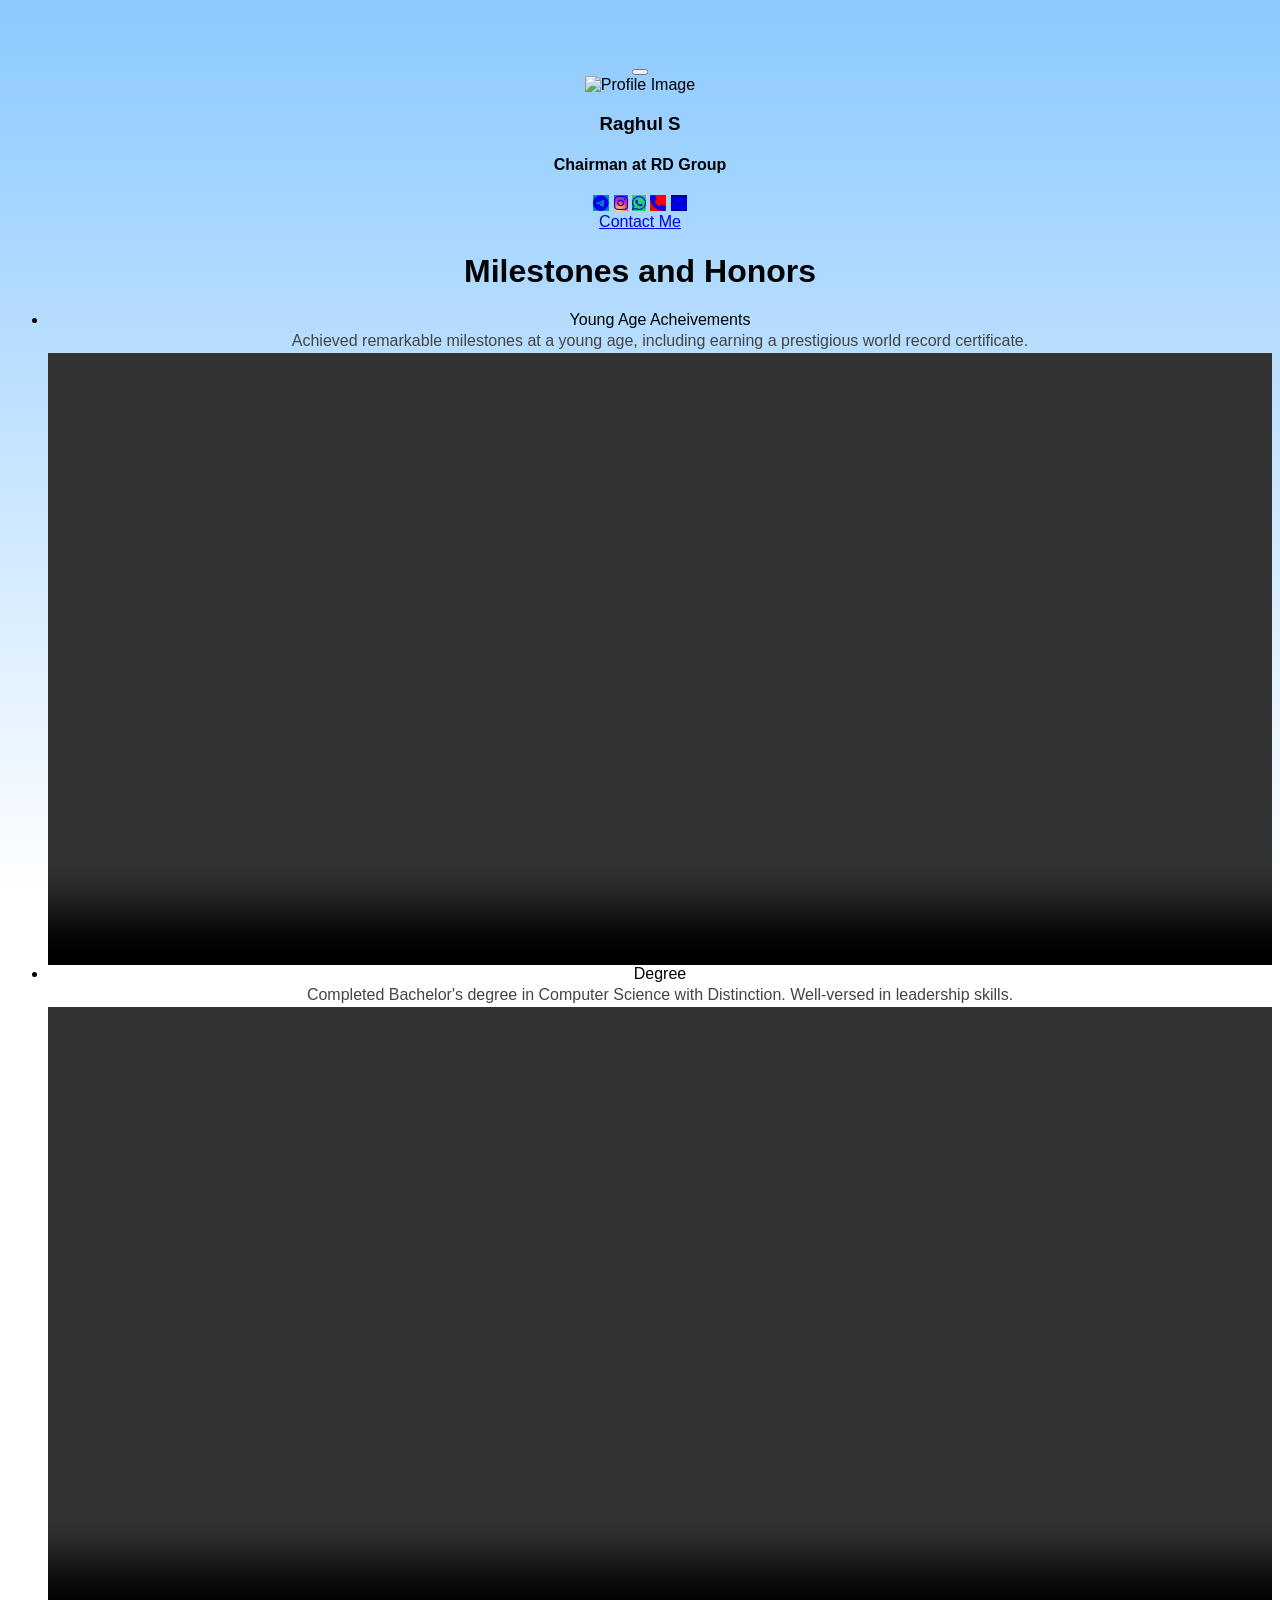
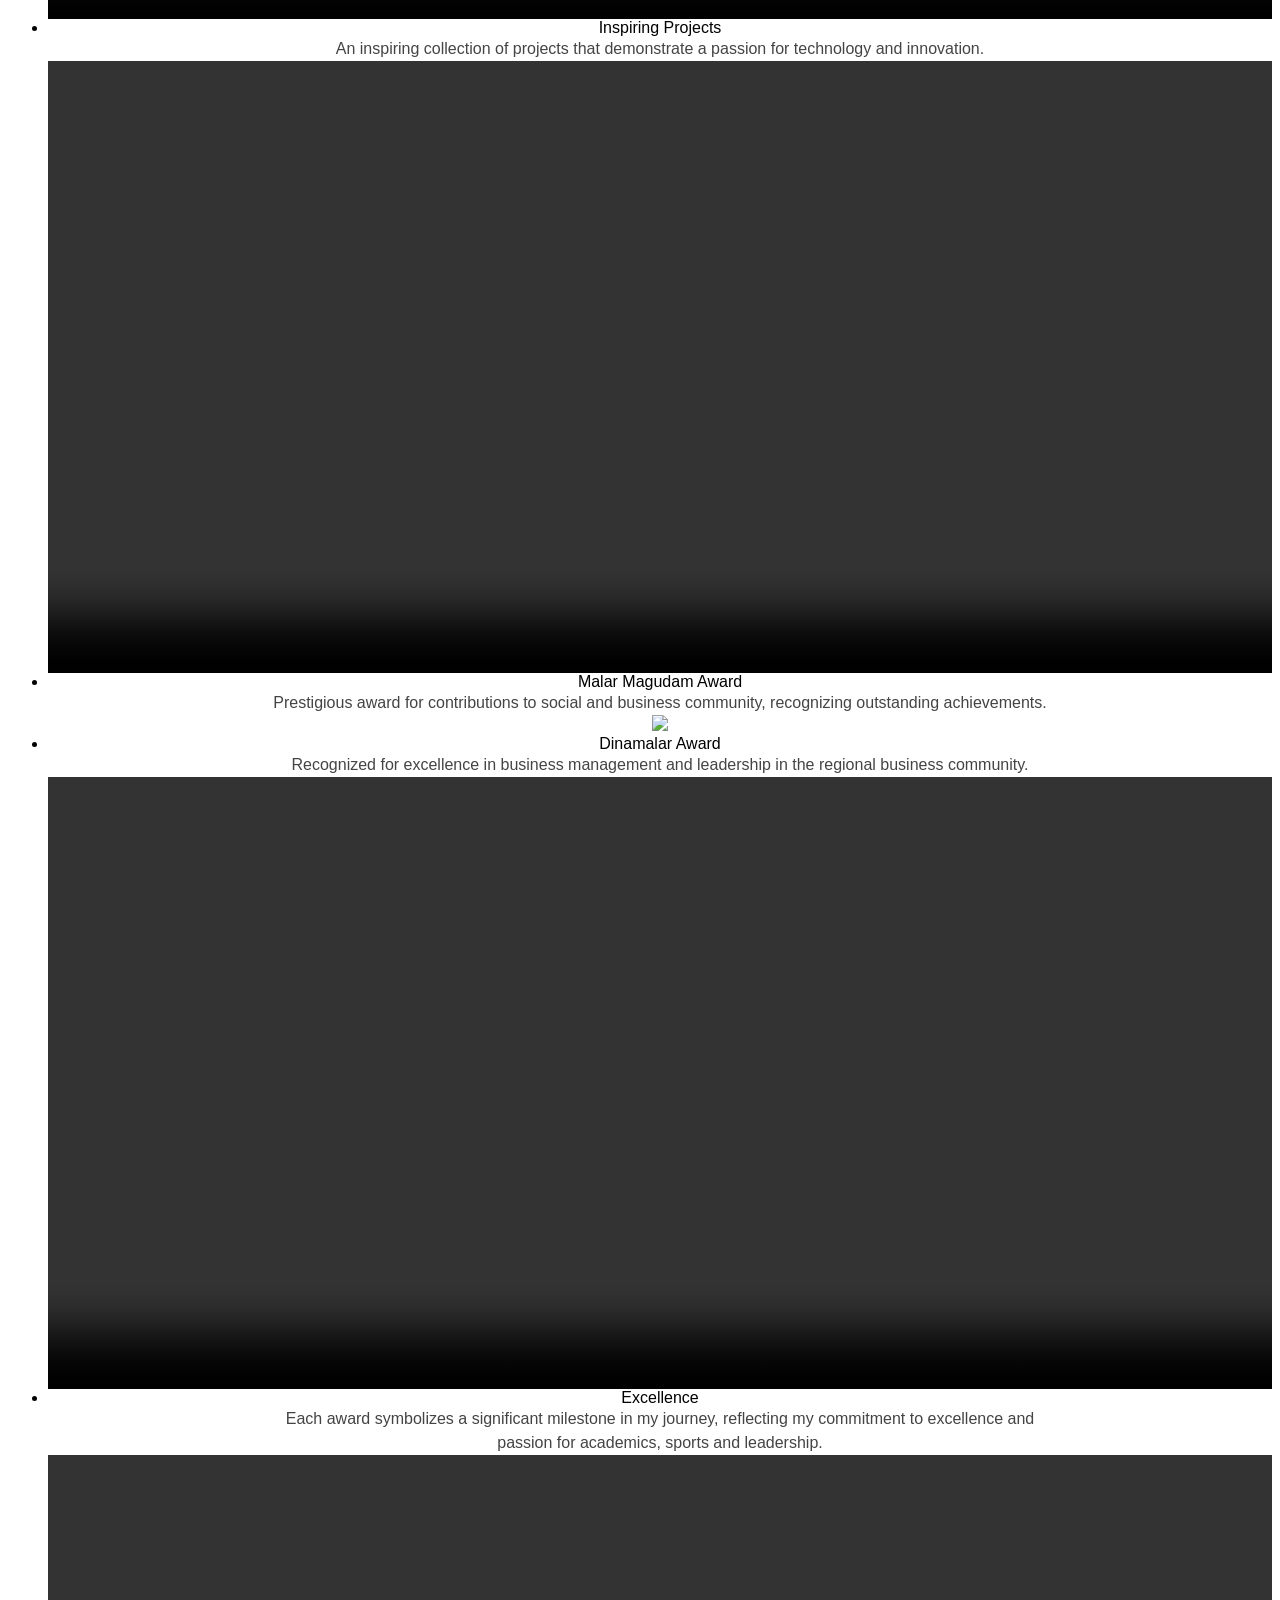
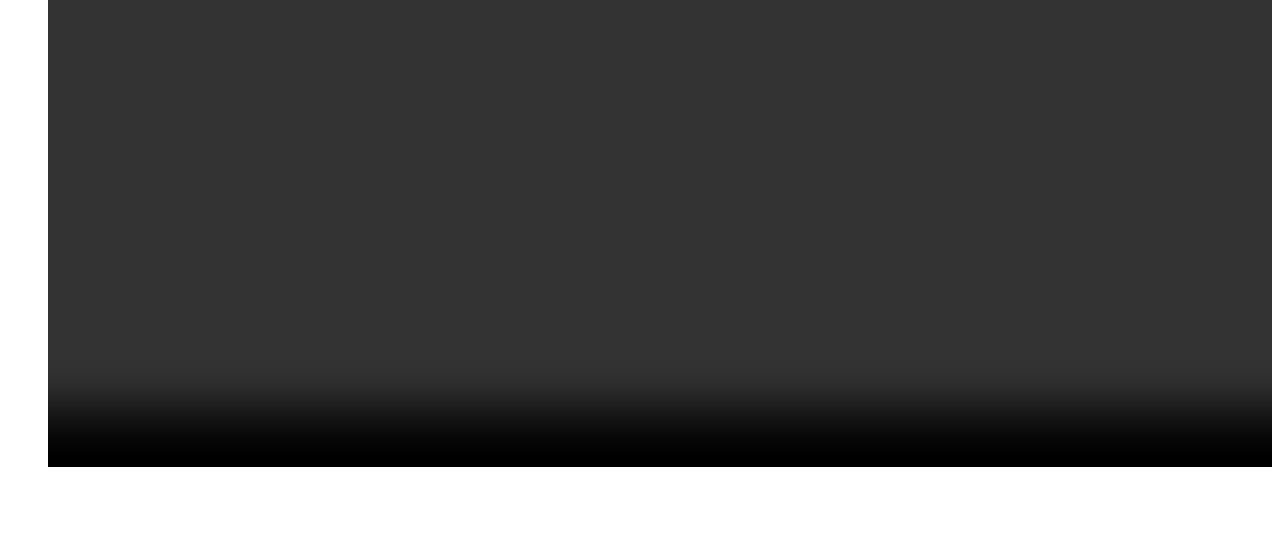
==== index.html @ bfc6b552 "Add files via upload" ====
<!DOCTYPE html>
<html lang="en-US">

<head>
	<meta charset="UTF-8">
	<meta name="viewport" content="width=device-width, initial-scale=1">
	<link rel="profile" href="https://gmpg.org/xfn/11">

	<title>S Raghul</title>
	<link rel="icon" href="raghul.png">
	<link rel="stylesheet" href="https://cdnjs.cloudflare.com/ajax/libs/font-awesome/6.2.1/css/all.min.css" integrity="sha512-MV7K8+y+gLIBoVD59lQIYicR65iaqukzvf/nwasF0nqhPay5w/9lJmVM2hMDcnK1OnMGCdVK+iQrJ7lzPJQd1w==" crossorigin="anonymous" referrerpolicy="no-referrer" />
    <meta name="robots" content="max-image-preview:large">
    <link rel="dns-prefetch" href="//fonts.googleapis.com">
    <link rel="alternate" type="application/rss+xml" title="About Me &raquo; Feed" href="./feed/index.html">
    <link rel="alternate" type="application/rss+xml" title="About Me &raquo; Comments Feed" href="./comments/feed/index.html">
    <script>
        window._wpemojiSettings = {"baseUrl":"https:\/\/s.w.org\/images\/core\/emoji\/14.0.0\/72x72\/","ext":".png","svgUrl":"https:\/\/s.w.org\/images\/core\/emoji\/14.0.0\/svg\/","svgExt":".svg","source":{"concatemoji":".\/wp-includes\/js\/wp-emoji-release.min.js?ver=6.1.1"}};
        /*! This file is auto-generated */
        !function(e,a,t){var n,r,o,i=a.createElement("canvas"),p=i.getContext&&i.getContext("2d");function s(e,t){var a=String.fromCharCode,e=(p.clearRect(0,0,i.width,i.height),p.fillText(a.apply(this,e),0,0),i.toDataURL());return p.clearRect(0,0,i.width,i.height),p.fillText(a.apply(this,t),0,0),e===i.toDataURL()}function c(e){var t=a.createElement("script");t.src=e,t.defer=t.type="text/javascript",a.getElementsByTagName("head")[0].appendChild(t)}for(o=Array("flag","emoji"),t.supports={everything:!0,everythingExceptFlag:!0},r=0;r<o.length;r++)t.supports[o[r]]=function(e){if(p&&p.fillText)switch(p.textBaseline="top",p.font="600 32px Arial",e){case"flag":return s([127987,65039,8205,9895,65039],[127987,65039,8203,9895,65039])?!1:!s([55356,56826,55356,56819],[55356,56826,8203,55356,56819])&&!s([55356,57332,56128,56423,56128,56418,56128,56421,56128,56430,56128,56423,56128,56447],[55356,57332,8203,56128,56423,8203,56128,56418,8203,56128,56421,8203,56128,56430,8203,56128,56423,8203,56128,56447]);case"emoji":return!s([129777,127995,8205,129778,127999],[129777,127995,8203,129778,127999])}return!1}(o[r]),t.supports.everything=t.supports.everything&&t.supports[o[r]],"flag"!==o[r]&&(t.supports.everythingExceptFlag=t.supports.everythingExceptFlag&&t.supports[o[r]]);t.supports.everythingExceptFlag=t.supports.everythingExceptFlag&&!t.supports.flag,t.DOMReady=!1,t.readyCallback=function(){t.DOMReady=!0},t.supports.everything||(n=function(){t.readyCallback()},a.addEventListener?(a.addEventListener("DOMContentLoaded",n,!1),e.addEventListener("load",n,!1)):(e.attachEvent("onload",n),a.attachEvent("onreadystatechange",function(){"complete"===a.readyState&&t.readyCallback()})),(e=t.source||{}).concatemoji?c(e.concatemoji):e.wpemoji&&e.twemoji&&(c(e.twemoji),c(e.wpemoji)))}(window,document,window._wpemojiSettings);
    </script>
    <style>
body {
    font-family: Arial, sans-serif;
    background-image: linear-gradient(to bottom, #8bc9ff, #ffffff);
    background-repeat: no-repeat; /* Add this line to prevent repeating */
    background-size: 100% 100%; /* Modify this line to stretch the image */
    text-align: center;
    background-attachment: fixed; /* Add this line to make the background fixed */
    padding-top: 100px;
    overflow: hidden;
    position: relative;
    padding: 100px 0; /* Modify padding-top to padding for top and bottom */
    min-height: 100vh; /*Add this line to make the body at least 100% of the viewport height */
    padding: 50px 0;
    overflow-y: auto; 

}

@media (max-width: 768px) {
    p {
        font-size: 18px;
    }

    p:nth-child(1) {
        font-size: 24px;
    }
}


        p {
            font-family: Arial, sans-serif;
            color: #444;
            line-height: 1.5;
            margin-bottom: 20px;
            max-width: 800px;
            margin: auto;
        }
        
        .cloud {
            background-color: #FFF;
            border-radius: 100px;
            position: absolute;
        }

        .cloud:before, .cloud:after {
            content: "";
            background-color: #FFF;
            border-radius: 100px;
            position: absolute;
        }

        .cloud:nth-child(1) {
            width: 100px;
            height: 40px;
            top: 20%;
            left: 10%;
        }

        .cloud:nth-child(1):before {
            width: 60px;
            height: 60px;
            top: -30px;
            left: 20px;
        }

        .cloud:nth-child(1):after {
            width: 40px;
            height: 40px;
            top: 0;
            left: 80px;
        }

        .cloud:nth-child(2) {
            width: 120px;
            height: 50px;
            top: 40%;
            left: 60%;
        }

        .cloud:nth-child(2):before {
            width: 70px;
            height: 70px;
            top: -35px;
            left: 35px;
        }

        .cloud:nth-child(2):after {
            width: 50px;
            height: 50px;
            top: 5px;
            left: 95px;
        }

        .cloud:nth-child(3) {
            width: 90px;
            height: 40px;
            top: 70%;
            left: 30%;
        }

        .cloud:nth-child(3):before {
            width: 50px;
            height: 50px;
            top: -25px;
            left: 25px;
        }
        
         .text-wrapper {
            position: relative;
            z-index: 2;
            height: 100vh;
        }


        .cloud:nth-child(3):after {
            width: 30px;
            height: 30px;
            top: 5px;
            left: 70px;
        }
        
        .center {
    display: flex;
    flex-direction: column;
    justify-content: center;
    align-items: center;
    height: 100%;
}

    </style>
    <style>
        img.wp-smiley,
        img.emoji {
        	display: inline !important;
        	border: none !important;
        	box-shadow: none !important;
        	height: 1em !important;
        	width: 1em !important;
        	margin: 0 0.07em !important;
        	vertical-align: -0.1em !important;
        	background: none !important;
        	padding: 0 !important;
        }
        .author-section .author-social-icons .fa-telegram {
            background-color: #0088cc;
        }
        .author-section .author-social-icons .fa-whatsapp {
            background-color: 	#25D366;
        }
        .author-section .author-social-icons .fa-phone {
            background-color: 	red;
        }
        .author-section .author-social-icons .fa-instagram {
            background: #d6249f;
          background: radial-gradient(circle at 30% 107%, #fdf497 0%, #fdf497 5%, #fd5949 45%,#d6249f 60%,#285AEB 90%);
        }
        .author-section .author-social-icons .fa-envelope {
            background-color: 	darkblue;
        }
    </style>
	<link rel="stylesheet" id="wp-block-library-css" href="./wp-includes/css/dist/block-library/style.min.css?ver=6.1.1" media="all">
    <style id="wp-block-library-theme-inline-css">.wp-block-audio figcaption{color:#555;font-size:13px;text-align:center}.is-dark-theme .wp-block-audio figcaption{color:hsla(0,0%,100%,.65)}.wp-block-audio{margin:0 0 1em}.wp-block-code{border:1px solid #ccc;border-radius:4px;font-family:Menlo,Consolas,monaco,monospace;padding:.8em 1em}.wp-block-embed figcaption{color:#555;font-size:13px;text-align:center}.is-dark-theme .wp-block-embed figcaption{color:hsla(0,0%,100%,.65)}.wp-block-embed{margin:0 0 1em}.blocks-gallery-caption{color:#555;font-size:13px;text-align:center}.is-dark-theme .blocks-gallery-caption{color:hsla(0,0%,100%,.65)}.wp-block-image figcaption{color:#555;font-size:13px;text-align:center}.is-dark-theme .wp-block-image figcaption{color:hsla(0,0%,100%,.65)}.wp-block-image{margin:0 0 1em}.wp-block-pullquote{border-top:4px solid;border-bottom:4px solid;margin-bottom:1.75em;color:currentColor}.wp-block-pullquote__citation,.wp-block-pullquote cite,.wp-block-pullquote footer{color:currentColor;text-transform:uppercase;font-size:.8125em;font-style:normal}.wp-block-quote{border-left:.25em solid;margin:0 0 1.75em;padding-left:1em}.wp-block-quote cite,.wp-block-quote footer{color:currentColor;font-size:.8125em;position:relative;font-style:normal}.wp-block-quote.has-text-align-right{border-left:none;border-right:.25em solid;padding-left:0;padding-right:1em}.wp-block-quote.has-text-align-center{border:none;padding-left:0}.wp-block-quote.is-large,.wp-block-quote.is-style-large,.wp-block-quote.is-style-plain{border:none}.wp-block-search .wp-block-search__label{font-weight:700}.wp-block-search__button{border:1px solid #ccc;padding:.375em .625em}:where(.wp-block-group.has-background){padding:1.25em 2.375em}.wp-block-separator.has-css-opacity{opacity:.4}.wp-block-separator{border:none;border-bottom:2px solid;margin-left:auto;margin-right:auto}.wp-block-separator.has-alpha-channel-opacity{opacity:1}.wp-block-separator:not(.is-style-wide):not(.is-style-dots){width:100px}.wp-block-separator.has-background:not(.is-style-dots){border-bottom:none;height:1px}.wp-block-separator.has-background:not(.is-style-wide):not(.is-style-dots){height:2px}.wp-block-table{margin:"0 0 1em 0"}.wp-block-table thead{border-bottom:3px solid}.wp-block-table tfoot{border-top:3px solid}.wp-block-table td,.wp-block-table th{word-break:normal}.wp-block-table figcaption{color:#555;font-size:13px;text-align:center}.is-dark-theme .wp-block-table figcaption{color:hsla(0,0%,100%,.65)}.wp-block-video figcaption{color:#555;font-size:13px;text-align:center}.is-dark-theme .wp-block-video figcaption{color:hsla(0,0%,100%,.65)}.wp-block-video{margin:0 0 1em}.wp-block-template-part.has-background{padding:1.25em 2.375em;margin-top:0;margin-bottom:0}</style>
    <link rel="stylesheet" id="resume-x-gb-block-css" href="./wp-content/themes/resume-x/assets/css/admin-block.css?ver=1.0" media="all">
    <link rel="stylesheet" id="resume-x-admin-google-font-css" href="https://fonts.googleapis.com/css?family=Montserrat%3A400%2C400i%2C700%2C700i%7CPoppins%3A400%2C400i%2C700%2C700i&#038;subset=latin%2Clatin-ext" media="all">
    <link rel="stylesheet" id="classic-theme-styles-css" href="./wp-includes/css/classic-themes.min.css?ver=1" media="all">
    <style id="global-styles-inline-css">body{--wp--preset--color--black: #000000;--wp--preset--color--cyan-bluish-gray: #abb8c3;--wp--preset--color--white: #ffffff;--wp--preset--color--pale-pink: #f78da7;--wp--preset--color--vivid-red: #cf2e2e;--wp--preset--color--luminous-vivid-orange: #ff6900;--wp--preset--color--luminous-vivid-amber: #fcb900;--wp--preset--color--light-green-cyan: #7bdcb5;--wp--preset--color--vivid-green-cyan: #00d084;--wp--preset--color--pale-cyan-blue: #8ed1fc;--wp--preset--color--vivid-cyan-blue: #0693e3;--wp--preset--color--vivid-purple: #9b51e0;--wp--preset--gradient--vivid-cyan-blue-to-vivid-purple: linear-gradient(135deg,rgba(6,147,227,1) 0%,rgb(155,81,224) 100%);--wp--preset--gradient--light-green-cyan-to-vivid-green-cyan: linear-gradient(135deg,rgb(122,220,180) 0%,rgb(0,208,130) 100%);--wp--preset--gradient--luminous-vivid-amber-to-luminous-vivid-orange: linear-gradient(135deg,rgba(252,185,0,1) 0%,rgba(255,105,0,1) 100%);--wp--preset--gradient--luminous-vivid-orange-to-vivid-red: linear-gradient(135deg,rgba(255,105,0,1) 0%,rgb(207,46,46) 100%);--wp--preset--gradient--very-light-gray-to-cyan-bluish-gray: linear-gradient(135deg,rgb(238,238,238) 0%,rgb(169,184,195) 100%);--wp--preset--gradient--cool-to-warm-spectrum: linear-gradient(135deg,rgb(74,234,220) 0%,rgb(151,120,209) 20%,rgb(207,42,186) 40%,rgb(238,44,130) 60%,rgb(251,105,98) 80%,rgb(254,248,76) 100%);--wp--preset--gradient--blush-light-purple: linear-gradient(135deg,rgb(255,206,236) 0%,rgb(152,150,240) 100%);--wp--preset--gradient--blush-bordeaux: linear-gradient(135deg,rgb(254,205,165) 0%,rgb(254,45,45) 50%,rgb(107,0,62) 100%);--wp--preset--gradient--luminous-dusk: linear-gradient(135deg,rgb(255,203,112) 0%,rgb(199,81,192) 50%,rgb(65,88,208) 100%);--wp--preset--gradient--pale-ocean: linear-gradient(135deg,rgb(255,245,203) 0%,rgb(182,227,212) 50%,rgb(51,167,181) 100%);--wp--preset--gradient--electric-grass: linear-gradient(135deg,rgb(202,248,128) 0%,rgb(113,206,126) 100%);--wp--preset--gradient--midnight: linear-gradient(135deg,rgb(2,3,129) 0%,rgb(40,116,252) 100%);--wp--preset--duotone--dark-grayscale: url('#wp-duotone-dark-grayscale');--wp--preset--duotone--grayscale: url('#wp-duotone-grayscale');--wp--preset--duotone--purple-yellow: url('#wp-duotone-purple-yellow');--wp--preset--duotone--blue-red: url('#wp-duotone-blue-red');--wp--preset--duotone--midnight: url('#wp-duotone-midnight');--wp--preset--duotone--magenta-yellow: url('#wp-duotone-magenta-yellow');--wp--preset--duotone--purple-green: url('#wp-duotone-purple-green');--wp--preset--duotone--blue-orange: url('#wp-duotone-blue-orange');--wp--preset--font-size--small: 13px;--wp--preset--font-size--medium: 20px;--wp--preset--font-size--large: 36px;--wp--preset--font-size--x-large: 42px;--wp--preset--spacing--20: 0.44rem;--wp--preset--spacing--30: 0.67rem;--wp--preset--spacing--40: 1rem;--wp--preset--spacing--50: 1.5rem;--wp--preset--spacing--60: 2.25rem;--wp--preset--spacing--70: 3.38rem;--wp--preset--spacing--80: 5.06rem;}:where(.is-layout-flex){gap: 0.5em;}body .is-layout-flow > .alignleft{float: left;margin-inline-start: 0;margin-inline-end: 2em;}body .is-layout-flow > .alignright{float: right;margin-inline-start: 2em;margin-inline-end: 0;}body .is-layout-flow > .aligncenter{margin-left: auto !important;margin-right: auto !important;}body .is-layout-constrained > .alignleft{float: left;margin-inline-start: 0;margin-inline-end: 2em;}body .is-layout-constrained > .alignright{float: right;margin-inline-start: 2em;margin-inline-end: 0;}body .is-layout-constrained > .aligncenter{margin-left: auto !important;margin-right: auto !important;}body .is-layout-constrained > :where(:not(.alignleft):not(.alignright):not(.alignfull)){max-width: var(--wp--style--global--content-size);margin-left: auto !important;margin-right: auto !important;}body .is-layout-constrained > .alignwide{max-width: var(--wp--style--global--wide-size);}body .is-layout-flex{display: flex;}body .is-layout-flex{flex-wrap: wrap;align-items: center;}body .is-layout-flex > *{margin: 0;}:where(.wp-block-columns.is-layout-flex){gap: 2em;}.has-black-color{color: var(--wp--preset--color--black) !important;}.has-cyan-bluish-gray-color{color: var(--wp--preset--color--cyan-bluish-gray) !important;}.has-white-color{color: var(--wp--preset--color--white) !important;}.has-pale-pink-color{color: var(--wp--preset--color--pale-pink) !important;}.has-vivid-red-color{color: var(--wp--preset--color--vivid-red) !important;}.has-luminous-vivid-orange-color{color: var(--wp--preset--color--luminous-vivid-orange) !important;}.has-luminous-vivid-amber-color{color: var(--wp--preset--color--luminous-vivid-amber) !important;}.has-light-green-cyan-color{color: var(--wp--preset--color--light-green-cyan) !important;}.has-vivid-green-cyan-color{color: var(--wp--preset--color--vivid-green-cyan) !important;}.has-pale-cyan-blue-color{color: var(--wp--preset--color--pale-cyan-blue) !important;}.has-vivid-cyan-blue-color{color: var(--wp--preset--color--vivid-cyan-blue) !important;}.has-vivid-purple-color{color: var(--wp--preset--color--vivid-purple) !important;}.has-black-background-color{background-color: var(--wp--preset--color--black) !important;}.has-cyan-bluish-gray-background-color{background-color: var(--wp--preset--color--cyan-bluish-gray) !important;}.has-white-background-color{background-color: var(--wp--preset--color--white) !important;}.has-pale-pink-background-color{background-color: var(--wp--preset--color--pale-pink) !important;}.has-vivid-red-background-color{background-color: var(--wp--preset--color--vivid-red) !important;}.has-luminous-vivid-orange-background-color{background-color: var(--wp--preset--color--luminous-vivid-orange) !important;}.has-luminous-vivid-amber-background-color{background-color: var(--wp--preset--color--luminous-vivid-amber) !important;}.has-light-green-cyan-background-color{background-color: var(--wp--preset--color--light-green-cyan) !important;}.has-vivid-green-cyan-background-color{background-color: var(--wp--preset--color--vivid-green-cyan) !important;}.has-pale-cyan-blue-background-color{background-color: var(--wp--preset--color--pale-cyan-blue) !important;}.has-vivid-cyan-blue-background-color{background-color: var(--wp--preset--color--vivid-cyan-blue) !important;}.has-vivid-purple-background-color{background-color: var(--wp--preset--color--vivid-purple) !important;}.has-black-border-color{border-color: var(--wp--preset--color--black) !important;}.has-cyan-bluish-gray-border-color{border-color: var(--wp--preset--color--cyan-bluish-gray) !important;}.has-white-border-color{border-color: var(--wp--preset--color--white) !important;}.has-pale-pink-border-color{border-color: var(--wp--preset--color--pale-pink) !important;}.has-vivid-red-border-color{border-color: var(--wp--preset--color--vivid-red) !important;}.has-luminous-vivid-orange-border-color{border-color: var(--wp--preset--color--luminous-vivid-orange) !important;}.has-luminous-vivid-amber-border-color{border-color: var(--wp--preset--color--luminous-vivid-amber) !important;}.has-light-green-cyan-border-color{border-color: var(--wp--preset--color--light-green-cyan) !important;}.has-vivid-green-cyan-border-color{border-color: var(--wp--preset--color--vivid-green-cyan) !important;}.has-pale-cyan-blue-border-color{border-color: var(--wp--preset--color--pale-cyan-blue) !important;}.has-vivid-cyan-blue-border-color{border-color: var(--wp--preset--color--vivid-cyan-blue) !important;}.has-vivid-purple-border-color{border-color: var(--wp--preset--color--vivid-purple) !important;}.has-vivid-cyan-blue-to-vivid-purple-gradient-background{background: var(--wp--preset--gradient--vivid-cyan-blue-to-vivid-purple) !important;}.has-light-green-cyan-to-vivid-green-cyan-gradient-background{background: var(--wp--preset--gradient--light-green-cyan-to-vivid-green-cyan) !important;}.has-luminous-vivid-amber-to-luminous-vivid-orange-gradient-background{background: var(--wp--preset--gradient--luminous-vivid-amber-to-luminous-vivid-orange) !important;}.has-luminous-vivid-orange-to-vivid-red-gradient-background{background: var(--wp--preset--gradient--luminous-vivid-orange-to-vivid-red) !important;}.has-very-light-gray-to-cyan-bluish-gray-gradient-background{background: var(--wp--preset--gradient--very-light-gray-to-cyan-bluish-gray) !important;}.has-cool-to-warm-spectrum-gradient-background{background: var(--wp--preset--gradient--cool-to-warm-spectrum) !important;}.has-blush-light-purple-gradient-background{background: var(--wp--preset--gradient--blush-light-purple) !important;}.has-blush-bordeaux-gradient-background{background: var(--wp--preset--gradient--blush-bordeaux) !important;}.has-luminous-dusk-gradient-background{background: var(--wp--preset--gradient--luminous-dusk) !important;}.has-pale-ocean-gradient-background{background: var(--wp--preset--gradient--pale-ocean) !important;}.has-electric-grass-gradient-background{background: var(--wp--preset--gradient--electric-grass) !important;}.has-midnight-gradient-background{background: var(--wp--preset--gradient--midnight) !important;}.has-small-font-size{font-size: var(--wp--preset--font-size--small) !important;}.has-medium-font-size{font-size: var(--wp--preset--font-size--medium) !important;}.has-large-font-size{font-size: var(--wp--preset--font-size--large) !important;}.has-x-large-font-size{font-size: var(--wp--preset--font-size--x-large) !important;}
    .wp-block-navigation a:where(:not(.wp-element-button)){color: inherit;}
    :where(.wp-block-columns.is-layout-flex){gap: 2em;}
    .wp-block-pullquote{font-size: 1.5em;line-height: 1.6;}</style>
    <link rel="stylesheet" id="resume-x-google-font-css" href="https://fonts.googleapis.com/css?family=Montserrat%3A400%2C400i%2C700%2C700i%7CPoppins%3A400%2C400i%2C700%2C700i&#038;subset=latin%2Clatin-ext" media="all">
    <link rel="stylesheet" id="bootstrap-css" href="./wp-content/themes/resume-x/assets/css/bootstrap.css?ver=5.0.1" media="all">
    <link rel="stylesheet" id="slicknav-css" href="./wp-content/themes/resume-x/assets/css/slicknav.css?ver=1.0.10" media="all">
    <link rel="stylesheet" id="fontawesome-css" href="./wp-content/themes/resume-x/assets/css/all.css?ver=5.15.3" media="all">
    <link rel="stylesheet" id="resume-x-block-style-css" href="./wp-content/themes/resume-x/assets/css/block.css?ver=1.0.6" media="all">
    <link rel="stylesheet" id="resume-x-default-style-css" href="./wp-content/themes/resume-x/assets/css/default-style.css?ver=1.0.6" media="all">
    <link rel="stylesheet" id="resume-x-main-style-css" href="./wp-content/themes/resume-x/assets/css/main.css?ver=1.0.6" media="all">
    <link rel="stylesheet" id="resume-x-style-css" href="./wp-content/themes/resume-x/style.css?ver=1.0.6" media="all">
    <link rel="stylesheet" id="resume-x-responsive-style-css" href="./wp-content/themes/resume-x/assets/css/responsive.css?ver=1.0.6" media="all">
    <script src="./wp-includes/js/jquery/jquery.min.js?ver=3.6.1" id="jquery-core-js"></script>
    <script src="./wp-includes/js/jquery/jquery-migrate.min.js?ver=3.3.2" id="jquery-migrate-js"></script>
    <link rel="https://api.w.org/" href="./wp-json/index.html">
    <link rel="EditURI" type="application/rsd+xml" title="RSD" href="./xmlrpc.php?rsd">
    <link rel="wlwmanifest" type="application/wlwmanifest+xml" href="./wp-includes/wlwmanifest.xml">
    <meta name="generator" content="WordPress 6.1.1">
</head>

<body class="home blog wp-embed-responsive hfeed">
    <div id='pro_file'>
	    <svg xmlns="http://www.w3.org/2000/svg" viewbox="0 0 0 0" width="0" height="0" focusable="false" role="none" style="visibility: hidden; position: absolute; left: -9999px; overflow: hidden;"><defs><filter id="wp-duotone-dark-grayscale"><fecolormatrix color-interpolation-filters="sRGB" type="matrix" values=" .299 .587 .114 0 0 .299 .587 .114 0 0 .299 .587 .114 0 0 .299 .587 .114 0 0 "></fecolormatrix><fecomponenttransfer color-interpolation-filters="sRGB"><fefuncr type="table" tablevalues="0 0.49803921568627"></fefuncr><fefuncg type="table" tablevalues="0 0.49803921568627"></fefuncg><fefuncb type="table" tablevalues="0 0.49803921568627"></fefuncb><fefunca type="table" tablevalues="1 1"></fefunca></fecomponenttransfer><fecomposite in2="SourceGraphic" operator="in"></fecomposite></filter></defs></svg><svg xmlns="http://www.w3.org/2000/svg" viewbox="0 0 0 0" width="0" height="0" focusable="false" role="none" style="visibility: hidden; position: absolute; left: -9999px; overflow: hidden;"><defs><filter id="wp-duotone-grayscale"><fecolormatrix color-interpolation-filters="sRGB" type="matrix" values=" .299 .587 .114 0 0 .299 .587 .114 0 0 .299 .587 .114 0 0 .299 .587 .114 0 0 "></fecolormatrix><fecomponenttransfer color-interpolation-filters="sRGB"><fefuncr type="table" tablevalues="0 1"></fefuncr><fefuncg type="table" tablevalues="0 1"></fefuncg><fefuncb type="table" tablevalues="0 1"></fefuncb><fefunca type="table" tablevalues="1 1"></fefunca></fecomponenttransfer><fecomposite in2="SourceGraphic" operator="in"></fecomposite></filter></defs></svg><svg xmlns="http://www.w3.org/2000/svg" viewbox="0 0 0 0" width="0" height="0" focusable="false" role="none" style="visibility: hidden; position: absolute; left: -9999px; overflow: hidden;"><defs><filter id="wp-duotone-purple-yellow"><fecolormatrix color-interpolation-filters="sRGB" type="matrix" values=" .299 .587 .114 0 0 .299 .587 .114 0 0 .299 .587 .114 0 0 .299 .587 .114 0 0 "></fecolormatrix><fecomponenttransfer color-interpolation-filters="sRGB"><fefuncr type="table" tablevalues="0.54901960784314 0.98823529411765"></fefuncr><fefuncg type="table" tablevalues="0 1"></fefuncg><fefuncb type="table" tablevalues="0.71764705882353 0.25490196078431"></fefuncb><fefunca type="table" tablevalues="1 1"></fefunca></fecomponenttransfer><fecomposite in2="SourceGraphic" operator="in"></fecomposite></filter></defs></svg><svg xmlns="http://www.w3.org/2000/svg" viewbox="0 0 0 0" width="0" height="0" focusable="false" role="none" style="visibility: hidden; position: absolute; left: -9999px; overflow: hidden;"><defs><filter id="wp-duotone-blue-red"><fecolormatrix color-interpolation-filters="sRGB" type="matrix" values=" .299 .587 .114 0 0 .299 .587 .114 0 0 .299 .587 .114 0 0 .299 .587 .114 0 0 "></fecolormatrix><fecomponenttransfer color-interpolation-filters="sRGB"><fefuncr type="table" tablevalues="0 1"></fefuncr><fefuncg type="table" tablevalues="0 0.27843137254902"></fefuncg><fefuncb type="table" tablevalues="0.5921568627451 0.27843137254902"></fefuncb><fefunca type="table" tablevalues="1 1"></fefunca></fecomponenttransfer><fecomposite in2="SourceGraphic" operator="in"></fecomposite></filter></defs></svg><svg xmlns="http://www.w3.org/2000/svg" viewbox="0 0 0 0" width="0" height="0" focusable="false" role="none" style="visibility: hidden; position: absolute; left: -9999px; overflow: hidden;"><defs><filter id="wp-duotone-midnight"><fecolormatrix color-interpolation-filters="sRGB" type="matrix" values=" .299 .587 .114 0 0 .299 .587 .114 0 0 .299 .587 .114 0 0 .299 .587 .114 0 0 "></fecolormatrix><fecomponenttransfer color-interpolation-filters="sRGB"><fefuncr type="table" tablevalues="0 0"></fefuncr><fefuncg type="table" tablevalues="0 0.64705882352941"></fefuncg><fefuncb type="table" tablevalues="0 1"></fefuncb><fefunca type="table" tablevalues="1 1"></fefunca></fecomponenttransfer><fecomposite in2="SourceGraphic" operator="in"></fecomposite></filter></defs></svg><svg xmlns="http://www.w3.org/2000/svg" viewbox="0 0 0 0" width="0" height="0" focusable="false" role="none" style="visibility: hidden; position: absolute; left: -9999px; overflow: hidden;"><defs><filter id="wp-duotone-magenta-yellow"><fecolormatrix color-interpolation-filters="sRGB" type="matrix" values=" .299 .587 .114 0 0 .299 .587 .114 0 0 .299 .587 .114 0 0 .299 .587 .114 0 0 "></fecolormatrix><fecomponenttransfer color-interpolation-filters="sRGB"><fefuncr type="table" tablevalues="0.78039215686275 1"></fefuncr><fefuncg type="table" tablevalues="0 0.94901960784314"></fefuncg><fefuncb type="table" tablevalues="0.35294117647059 0.47058823529412"></fefuncb><fefunca type="table" tablevalues="1 1"></fefunca></fecomponenttransfer><fecomposite in2="SourceGraphic" operator="in"></fecomposite></filter></defs></svg><svg xmlns="http://www.w3.org/2000/svg" viewbox="0 0 0 0" width="0" height="0" focusable="false" role="none" style="visibility: hidden; position: absolute; left: -9999px; overflow: hidden;"><defs><filter id="wp-duotone-purple-green"><fecolormatrix color-interpolation-filters="sRGB" type="matrix" values=" .299 .587 .114 0 0 .299 .587 .114 0 0 .299 .587 .114 0 0 .299 .587 .114 0 0 "></fecolormatrix><fecomponenttransfer color-interpolation-filters="sRGB"><fefuncr type="table" tablevalues="0.65098039215686 0.40392156862745"></fefuncr><fefuncg type="table" tablevalues="0 1"></fefuncg><fefuncb type="table" tablevalues="0.44705882352941 0.4"></fefuncb><fefunca type="table" tablevalues="1 1"></fefunca></fecomponenttransfer><fecomposite in2="SourceGraphic" operator="in"></fecomposite></filter></defs></svg><svg xmlns="http://www.w3.org/2000/svg" viewbox="0 0 0 0" width="0" height="0" focusable="false" role="none" style="visibility: hidden; position: absolute; left: -9999px; overflow: hidden;"><defs><filter id="wp-duotone-blue-orange"><fecolormatrix color-interpolation-filters="sRGB" type="matrix" values=" .299 .587 .114 0 0 .299 .587 .114 0 0 .299 .587 .114 0 0 .299 .587 .114 0 0 "></fecolormatrix><fecomponenttransfer color-interpolation-filters="sRGB"><fefuncr type="table" tablevalues="0.098039215686275 1"></fefuncr><fefuncg type="table" tablevalues="0 0.66274509803922"></fefuncg><fefuncb type="table" tablevalues="0.84705882352941 0.41960784313725"></fefuncb><fefunca type="table" tablevalues="1 1"></fefunca></fecomponenttransfer><fecomposite in2="SourceGraphic" operator="in"></fecomposite></filter></defs></svg>		
        <div id="site-navigation">
            <!-- Modal -->
            <div class="modal fade" id="smallmenu" tabindex="-1" aria-labelledby="smallmenuLabel" aria-hidden="true">
                <div class="modal-dialog">
                    <div class="modal-content">
                        <div class="modal-header">
                            <button type="button" class="btn-close" data-bs-dismiss="modal" aria-label="Close"></button>
                        </div>
                        <nav id="sm-navigation" class="sm-main-navigation"></nav><!-- #site-navigation -->
                    </div>
                </div>
            </div>
        </div>
        <div class="container">
            <div class="row">
                <div class="col-lg-4 profile-side">
                    <div class="author-sticky">
                        <div class="author-section">
                            <div class="author">
                                <div class="author-img">
                                    <img src="./wp-content/uploads/2022/12/images-2022-08-31T174905.439.jpeg" alt="Profile Image">
                                </div>
                                <div class="author-all-imf">
                                    <h3 class="author-name">Raghul S</h3><h4 class="author-subtitle">Chairman at RD Group</h4>
                                    <div class="author-social-icons">
                                        <a href="https://telegram.me/rdraghul"><i class="fab fa-telegram"></i></a>
                                        <a href="https://www.instagram.com/raghulsrd/"><i class="fab fa-instagram"></i></a>
                                        <a href="https://wa.me/917373747474"><i class="fab fa-whatsapp"></i></a>
                                        <a href="tel:+917373747474"><i class="fa-solid fa-phone"></i></a>
                                        <a href="mailto:chairman@rd.school"><i class="fa-solid fa-envelope"></i></a>
                                    </div>
                                    <div class="author-all-btn">
                                        <a href="https://wa.me/917373747474" class="main-btn">Contact Me</a>
                                    </div>
                                </div>
                            </div>
                        </div>
                    </div>
                </div>    
                <div class="col-lg-8 rxmain-content">
                    <div id="page" class="site all-details-section px-3">
                        <div class="resume-x-logo-section">
                            <div class="hero">
                                <div class="revealer">
                                  <h1>Milestones and Honors</h1>
                                </div>
                            </div>
                            <div class="right-achievement">
                                <div class="item disintegration-target">
                                    <div class="list">             
                                        <ul>
                                            <li class="svg-icon" data-panel="young-age"><span>Young Age Acheivements</span></li>
                                            <div class="achievement-panel" id="young-age">
                                                <div id="div-to-snap" data-index="1">
                                                    <p>Achieved remarkable milestones at a young age, including earning a prestigious world record certificate.</p>
                                                    <div class="video-container">
                                                        <video controls width="100%" height="auto" style="display: block;"> 
                                                            <source src="young age achievements.mp4" type="video/mp4">
                                                            Your browser does not support the video tag.
                                                        </video>
                                                    </div>
                                                </div>
                                                <div class="panel-spinner" style="display: none;">
                                                    
                                                    <div class="pl">
                                                        <div class="pl__dot"></div>
                                                        <div class="pl__dot"></div>
                                                        <div class="pl__dot"></div>
                                                        <div class="pl__dot"></div>
                                                        <div class="pl__dot"></div>
                                                        <div class="pl__dot"></div>
                                                        <div class="pl__dot"></div>
                                                        <div class="pl__dot"></div>
                                                        <div class="pl__dot"></div>
                                                        <div class="pl__dot"></div>
                                                        <div class="pl__dot"></div>
                                                        <div class="pl__dot"></div>
                                                        <div class="pl__text">Getting things ready..</div>
                                                    </div>
                                                </div>
                                            </div>
                                            <li class="svg-icon" data-panel="degree"><span>Degree</span></li>
                                            <div class="achievement-panel" id="degree">
                                                <div id="div-to-snap" data-index="1">
                                                    <p>Completed Bachelor's degree in Computer Science with Distinction. Well-versed in leadership skills.</p>
                                                    <div class="video-container">
                                                        <video controls width="100%" height="auto" style="display: block;"> 
                                                            <source src="degree.mp4" type="video/mp4">
                                                            Your browser does not support the video tag.
                                                        </video>
                                                    </div>
                                                </div>
                                                <div class="panel-spinner" style="display: none;">
                                                    <div class="pl">
                                                        <div class="pl__dot"></div>
                                                        <div class="pl__dot"></div>
                                                        <div class="pl__dot"></div>
                                                        <div class="pl__dot"></div>
                                                        <div class="pl__dot"></div>
                                                        <div class="pl__dot"></div>
                                                        <div class="pl__dot"></div>
                                                        <div class="pl__dot"></div>
                                                        <div class="pl__dot"></div>
                                                        <div class="pl__dot"></div>
                                                        <div class="pl__dot"></div>
                                                        <div class="pl__dot"></div>
                                                        <div class="pl__text">Getting things ready..</div>
                                                    </div>
                                                </div>
                                            </div>
                                            <li class="svg-icon" data-panel="inspiring-projects"><span>Inspiring Projects</span></li>
                                            <div class="achievement-panel" id="inspiring-projects">
                                                <div id="div-to-snap" data-index="3">
                                                    <p>An inspiring collection of projects that demonstrate a passion for technology and innovation.</p>
                                                    <div class="video-container">
                                                        <video controls width="100%" height="auto" style="display: block;"> 
                                                            <source src="inspiring projects.mp4" type="video/mp4">
                                                            Your browser does not support the video tag.
                                                        </video>
                                                    </div>
                                                </div>
                                                <div class="panel-spinner" style="display: none;">
                                                    <div class="pl">
                                                        <div class="pl__dot"></div>
                                                        <div class="pl__dot"></div>
                                                        <div class="pl__dot"></div>
                                                        <div class="pl__dot"></div>
                                                        <div class="pl__dot"></div>
                                                        <div class="pl__dot"></div>
                                                        <div class="pl__dot"></div>
                                                        <div class="pl__dot"></div>
                                                        <div class="pl__dot"></div>
                                                        <div class="pl__dot"></div>
                                                        <div class="pl__dot"></div>
                                                        <div class="pl__dot"></div>
                                                        <div class="pl__text">Getting things ready..</div>
                                                    </div>
                                                </div>
                                            </div>
                                            <!-- <li class="svg-icon" data-panel="at-apple"><span>Apple, Google, Microsoft & Intel</span></li>
                                            <li class="svg-icon" data-panel="vision"><span>Vision</span></li> -->
                                            
                                            <li class="svg-icon" data-panel="malar-magudam-award"><span>Malar Magudam Award</span></li>
                                            <div class="achievement-panel" id="malar-magudam-award">
                                                <div id="div-to-snap" data-index="2">
                                                    <p>Prestigious award for contributions to social and business community, recognizing outstanding achievements.</p>
                                                    <img src="thinamalar.JPG"  class="">
                                                </div> 
                                                <div class="panel-spinner" style="display: none;">
                                                    <div class="pl">
                                                        <div class="pl__dot"></div>
                                                        <div class="pl__dot"></div>
                                                        <div class="pl__dot"></div>
                                                        <div class="pl__dot"></div>
                                                        <div class="pl__dot"></div>
                                                        <div class="pl__dot"></div>
                                                        <div class="pl__dot"></div>
                                                        <div class="pl__dot"></div>
                                                        <div class="pl__dot"></div>
                                                        <div class="pl__dot"></div>
                                                        <div class="pl__dot"></div>
                                                        <div class="pl__dot"></div>
                                                        <div class="pl__text">Getting things ready..</div>
                                                    </div>
                                                </div>     
                                            </div>
                                            <li class="svg-icon" data-panel="dinamalar-award"><span>Dinamalar Award</span></li>
                                            <div class="achievement-panel" id="dinamalar-award">
                                                <div id="div-to-snap" data-index="3">
                                                    <p>Recognized for excellence in business management and leadership in the regional business community.</p>
                                                    <div class="video-container">
                                                        <video controls width="100%" height="auto" style="display: block;"> 
                                                            <source src="rdschool.mov" type="video/mp4">
                                                            Your browser does not support the video tag.
                                                        </video>
                                                    </div>
                                                </div>
                                                <div class="panel-spinner" style="display: none;">
                                                    <div class="pl">
                                                        <div class="pl__dot"></div>
                                                        <div class="pl__dot"></div>
                                                        <div class="pl__dot"></div>
                                                        <div class="pl__dot"></div>
                                                        <div class="pl__dot"></div>
                                                        <div class="pl__dot"></div>
                                                        <div class="pl__dot"></div>
                                                        <div class="pl__dot"></div>
                                                        <div class="pl__dot"></div>
                                                        <div class="pl__dot"></div>
                                                        <div class="pl__dot"></div>
                                                        <div class="pl__dot"></div>
                                                        <div class="pl__text">Getting things ready..</div>
                                                    </div>
                                                </div>
                                            </div>
                                            <li class="svg-icon" data-panel="excellence"><span >Excellence</span></li>
                                            <div class="achievement-panel" id="excellence">
                                                <div id="div-to-snap" data-index="4">
                                                    <p>Each award symbolizes a significant milestone in my journey, reflecting my commitment to excellence and passion for academics, sports and leadership.</p>
                                                    <div class="video-container">
                                                        <video controls width="100%" height="auto" style="display: block;"> 
                                                            <source src="Acheivement intro Video.mp4" type="video/mp4">
                                                            Your browser does not support the video tag.
                                                        </video>
                                                    </div>
                                                </div>
                                                <div class="panel-spinner" style="display: none;">
                                                    <div class="pl">
                                                        <div class="pl__dot"></div>
                                                        <div class="pl__dot"></div>
                                                        <div class="pl__dot"></div>
                                                        <div class="pl__dot"></div>
                                                        <div class="pl__dot"></div>
                                                        <div class="pl__dot"></div>
                                                        <div class="pl__dot"></div>
                                                        <div class="pl__dot"></div>
                                                        <div class="pl__dot"></div>
                                                        <div class="pl__dot"></div>
                                                        <div class="pl__dot"></div>
                                                        <div class="pl__dot"></div>
                                                        <div class="pl__text">Getting things ready..</div>
                                                    </div>
                                                </div>
                                            </div>
                                        </ul>
                                    </div>
                                </div>
                            </div>
                        </div>
                    </div>
                </div>
            </div>
        </div>
    </div>
    <div id='stud_con'>
    <div class="cloud"></div>
    <div class="cloud"></div>
    <div class="cloud"></div> 
    <div id='stud_con' class="text-wrapper center">
    </div></div>
<script src="./wp-includes/js/main.js"></script>
<script src="./wp-includes/js/imagesloaded.min.js?ver=4.1.4" id="imagesloaded-js"></script>
<script src="./wp-includes/js/masonry.min.js?ver=4.2.2" id="masonry-js"></script>
<script src="./wp-content/themes/resume-x/assets/js/bootstrap.js?ver=1.0.6" id="bootstrap-js"></script>
<script src="./wp-content/themes/resume-x/assets/js/navigation.js?ver=1.0.6" id="resume-x-navigation-js"></script>
<script src="./wp-content/themes/resume-x/assets/js/scripts.js?ver=1.0.6" id="resume-x-scripts-js"></script>
<script src="./wp-content/themes/resume-x/assets/js/sticky-sidebar.js?ver=1.0.6" id="sticky-sidebar-js"></script>
<script>
        if (window.location.href.startsWith("https://www.sraghul.com/sky") || 
            window.location.href.startsWith("https://sraghul.com/sky") || 
            window.location.href.startsWith("http://www.sraghul.com/sky") || 
            window.location.href.startsWith("http://sraghul.com/sky")) {
                
                console.warn("hey buddy");
            let textWrapper = document.querySelector('.text-wrapper');

            // Welcome message
            let welcomeMessage = document.createElement("p");
            welcomeMessage.innerHTML = "Welcome to Sky";
            welcomeMessage.style.fontSize = "32px";
            welcomeMessage.style.fontWeight = "bold";
            textWrapper.appendChild(welcomeMessage);

            // Learning message
            let learningMessage = document.createElement("p");
            learningMessage.innerHTML = "We've found that 'Learning Developers' like you tend to learn more and better when you see the video and type the code displayed in the Sky page shown in the video.";
            learningMessage.style.fontSize = "24px";
            learningMessage.style.marginTop = "30px";
            textWrapper.appendChild(learningMessage);

            // Copy-pasting message
            let copyPasteMessage = document.createElement("p");
            copyPasteMessage.innerHTML = "So, if we show you all the samples, you will just copy and paste them and not learn quick.";
            copyPasteMessage.style.fontSize = "24px";
            copyPasteMessage.style.marginTop = "30px";
            textWrapper.appendChild(copyPasteMessage);

            // Learning faster message
            let learnFasterMessage = document.createElement("p");
            learnFasterMessage.innerHTML = "That's why we've decided to ask you to watch the video, read from it, and type the code in your editor, which will help you learn faster and better.";
            learnFasterMessage.style.fontSize = "24px";
            learnFasterMessage.style.marginTop = "30px";
            textWrapper.appendChild(learnFasterMessage);

            // SkyneTBee message
            let skyneTBeeMessage = document.createElement("p");
            skyneTBeeMessage.innerHTML = "Once you become a developer, SkyneTBee has an advanced page powered by Artificial Intelligence that will show you all the code, custom functions, etc. and make it easy for you to search using our smart search, help you re-learn the functions using our short and crisp tutorial video for each function, and let you copy with ease.";
            skyneTBeeMessage.style.fontSize = "24px";
            skyneTBeeMessage.style.marginTop = "30px";
            textWrapper.appendChild(skyneTBeeMessage);
        }
        else
         {
            
            let textWrapper = document.querySelector('.text-wrapper');
            let redirectingMessage = document.createElement("p");
            redirectingMessage.innerHTML = "Redirecting...";
            redirectingMessage.style.fontSize = "32px";
            redirectingMessage.style.fontWeight = "bold";
            textWrapper.appendChild(redirectingMessage);
console.warn("hey buddy 4");
            // setTimeout(function() {
            //     window.location.href = "https://sraghul.com";
            // }, 1000); // Redirects to sraghul.com after 3 seconds
        }
        if (window.location.href.startsWith("https://www.sraghul.com/sky") || 
            window.location.href.startsWith("https://sraghul.com/sky") || 
            window.location.href.startsWith("http://www.sraghul.com/sky") || 
            window.location.href.startsWith("http://sraghul.com/sky"))
            {
                // $("#pro_file").css("display","none !important");
                var element = document.getElementById('pro_file');
                element.style.display = 'none';
                var element = document.getElementById('pro_file');
                element.style.display = 'none';
            }
            else
            {
                var element = document.getElementById('stud_con');
                element.style.display = 'none';
                // $(".text-wrapper").css("display","none !important");
            }
    </script>
</body>

</html>
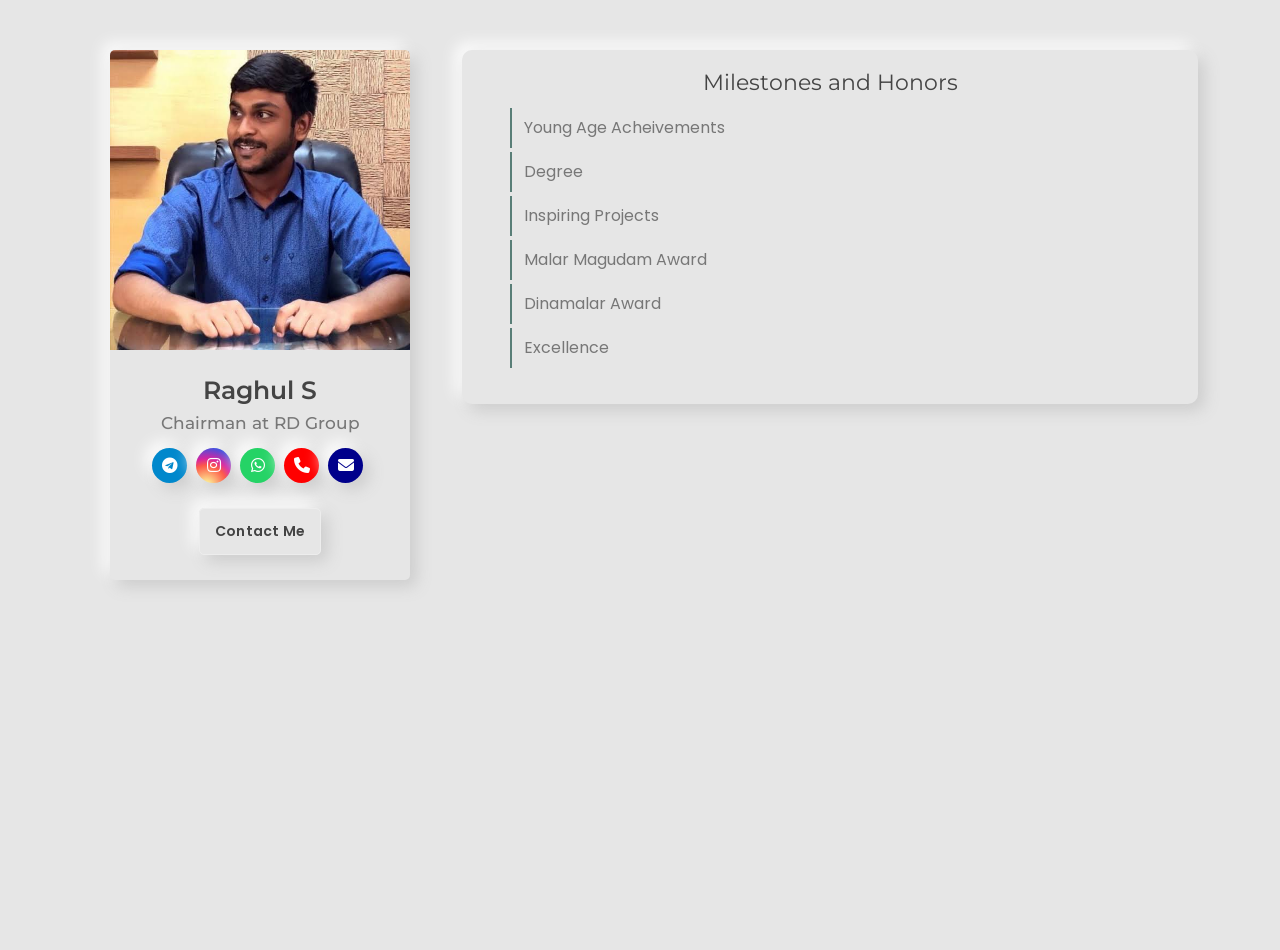
==== commit 414000f1: "Update index.html" ====
--- a/index.html
+++ b/index.html
@@ -294,7 +294,7 @@
                                                     <p>Completed Bachelor's degree in Computer Science with Distinction. Well-versed in leadership skills.</p>
                                                     <div class="video-container">
                                                         <video controls width="100%" height="auto" style="display: block;"> 
-                                                            <source src="degree.mp4" type="video/mp4">
+                                                            <source src="https://youtu.be/77087EDjz4Q" type="video/mp4">
                                                             Your browser does not support the video tag.
                                                         </video>
                                                     </div>
@@ -379,7 +379,7 @@
                                                     <p>Recognized for excellence in business management and leadership in the regional business community.</p>
                                                     <div class="video-container">
                                                         <video controls width="100%" height="auto" style="display: block;"> 
-                                                            <source src="rdschool.mov" type="video/mp4">
+                                                            <source src="https://youtu.be/ejsPAggBt08?si=ykxCcWE-RIWMZG4z" type="video/mp4">
                                                             Your browser does not support the video tag.
                                                         </video>
                                                     </div>
@@ -408,7 +408,7 @@
                                                     <p>Each award symbolizes a significant milestone in my journey, reflecting my commitment to excellence and passion for academics, sports and leadership.</p>
                                                     <div class="video-container">
                                                         <video controls width="100%" height="auto" style="display: block;"> 
-                                                            <source src="Acheivement intro Video.mp4" type="video/mp4">
+                                                            <source src="https://youtu.be/H0GyLH7HdT4?si=X4kfNO7K-TOKkCe6" type="video/mp4">
                                                             Your browser does not support the video tag.
                                                         </video>
                                                     </div>
@@ -532,4 +532,4 @@
     </script>
 </body>
 
-</html>+</html>
--- a/wp-includes/css/dist/block-library/style.min.css
+++ b/wp-includes/css/dist/block-library/style.min.css
@@ -0,0 +1,11 @@
+@charset "UTF-8";.wp-block-archives-dropdown label{display:block}.wp-block-avatar{box-sizing:border-box}.wp-block-avatar.aligncenter{text-align:center}.wp-block-audio{box-sizing:border-box}.wp-block-audio figcaption{margin-top:.5em;margin-bottom:1em}.wp-block-audio audio{width:100%;min-width:300px}.wp-block-button__link{cursor:pointer;display:inline-block;text-align:center;word-break:break-word;box-sizing:border-box}.wp-block-button__link.aligncenter{text-align:center}.wp-block-button__link.alignright{text-align:right}:where(.wp-block-button__link){box-shadow:none;text-decoration:none;border-radius:9999px;padding:calc(.667em + 2px) calc(1.333em + 2px)}.wp-block-button[style*=text-decoration] .wp-block-button__link{text-decoration:inherit}.wp-block-buttons>.wp-block-button.has-custom-width{max-width:none}.wp-block-buttons>.wp-block-button.has-custom-width .wp-block-button__link{width:100%}.wp-block-buttons>.wp-block-button.has-custom-font-size .wp-block-button__link{font-size:inherit}.wp-block-buttons>.wp-block-button.wp-block-button__width-25{width:calc(25% - var(--wp--style--block-gap, .5em)*0.75)}.wp-block-buttons>.wp-block-button.wp-block-button__width-50{width:calc(50% - var(--wp--style--block-gap, .5em)*0.5)}.wp-block-buttons>.wp-block-button.wp-block-button__width-75{width:calc(75% - var(--wp--style--block-gap, .5em)*0.25)}.wp-block-buttons>.wp-block-button.wp-block-button__width-100{width:100%;flex-basis:100%}.wp-block-buttons.is-vertical>.wp-block-button.wp-block-button__width-25{width:25%}.wp-block-buttons.is-vertical>.wp-block-button.wp-block-button__width-50{width:50%}.wp-block-buttons.is-vertical>.wp-block-button.wp-block-button__width-75{width:75%}.wp-block-button.is-style-squared,.wp-block-button__link.wp-block-button.is-style-squared{border-radius:0}.wp-block-button.no-border-radius,.wp-block-button__link.no-border-radius{border-radius:0!important}.wp-block-button.is-style-outline>.wp-block-button__link,.wp-block-button .wp-block-button__link.is-style-outline{border:2px solid;padding:.667em 1.333em}.wp-block-button.is-style-outline>.wp-block-button__link:not(.has-text-color),.wp-block-button .wp-block-button__link.is-style-outline:not(.has-text-color){color:currentColor}.wp-block-button.is-style-outline>.wp-block-button__link:not(.has-background),.wp-block-button .wp-block-button__link.is-style-outline:not(.has-background){background-color:transparent;background-image:none}.wp-block-buttons.is-vertical{flex-direction:column}.wp-block-buttons.is-vertical>.wp-block-button:last-child{margin-bottom:0}.wp-block-buttons>.wp-block-button{display:inline-block;margin:0}.wp-block-buttons.is-content-justification-left{justify-content:flex-start}.wp-block-buttons.is-content-justification-left.is-vertical{align-items:flex-start}.wp-block-buttons.is-content-justification-center{justify-content:center}.wp-block-buttons.is-content-justification-center.is-vertical{align-items:center}.wp-block-buttons.is-content-justification-right{justify-content:flex-end}.wp-block-buttons.is-content-justification-right.is-vertical{align-items:flex-end}.wp-block-buttons.is-content-justification-space-between{justify-content:space-between}.wp-block-buttons.aligncenter{text-align:center}.wp-block-buttons:not(.is-content-justification-space-between,.is-content-justification-right,.is-content-justification-left,.is-content-justification-center) .wp-block-button.aligncenter{margin-left:auto;margin-right:auto;width:100%}.wp-block-buttons[style*=text-decoration] .wp-block-button,.wp-block-buttons[style*=text-decoration] .wp-block-button__link{text-decoration:inherit}.wp-block-buttons.has-custom-font-size .wp-block-button__link{font-size:inherit}.wp-block-button.aligncenter,.wp-block-calendar{text-align:center}.wp-block-calendar tbody td,.wp-block-calendar th{padding:.25em;border:1px solid #ddd}.wp-block-calendar tfoot td{border:none}.wp-block-calendar table{width:100%;border-collapse:collapse}.wp-block-calendar table th{font-weight:400;background:#ddd}.wp-block-calendar a{text-decoration:underline}.wp-block-calendar table caption,.wp-block-calendar table tbody{color:#40464d}.wp-block-categories{box-sizing:border-box}.wp-block-categories.alignleft{margin-right:2em}.wp-block-categories.alignright{margin-left:2em}.wp-block-code{box-sizing:border-box}.wp-block-code code{display:block;font-family:inherit;overflow-wrap:break-word;white-space:pre-wrap}.wp-block-columns{display:flex;margin-bottom:1.75em;box-sizing:border-box;flex-wrap:wrap!important;align-items:normal!important}@media (min-width:782px){.wp-block-columns{flex-wrap:nowrap!important}}.wp-block-columns.are-vertically-aligned-top{align-items:flex-start}.wp-block-columns.are-vertically-aligned-center{align-items:center}.wp-block-columns.are-vertically-aligned-bottom{align-items:flex-end}@media (max-width:781px){.wp-block-columns:not(.is-not-stacked-on-mobile)>.wp-block-column{flex-basis:100%!important}}@media (min-width:782px){.wp-block-columns:not(.is-not-stacked-on-mobile)>.wp-block-column{flex-basis:0;flex-grow:1}.wp-block-columns:not(.is-not-stacked-on-mobile)>.wp-block-column[style*=flex-basis]{flex-grow:0}}.wp-block-columns.is-not-stacked-on-mobile{flex-wrap:nowrap!important}.wp-block-columns.is-not-stacked-on-mobile>.wp-block-column{flex-basis:0;flex-grow:1}.wp-block-columns.is-not-stacked-on-mobile>.wp-block-column[style*=flex-basis]{flex-grow:0}:where(.wp-block-columns.has-background){padding:1.25em 2.375em}.wp-block-column{flex-grow:1;min-width:0;word-break:break-word;overflow-wrap:break-word}.wp-block-column.is-vertically-aligned-top{align-self:flex-start}.wp-block-column.is-vertically-aligned-center{align-self:center}.wp-block-column.is-vertically-aligned-bottom{align-self:flex-end}.wp-block-column.is-vertically-aligned-bottom,.wp-block-column.is-vertically-aligned-center,.wp-block-column.is-vertically-aligned-top{width:100%}.wp-block-post-comments .alignleft{float:left}.wp-block-post-comments .alignright{float:right}.wp-block-post-comments .navigation:after{content:"";display:table;clear:both}.wp-block-post-comments .commentlist{clear:both;list-style:none;margin:0;padding:0}.wp-block-post-comments .commentlist .comment{min-height:2.25em;padding-left:3.25em}.wp-block-post-comments .commentlist .comment p{font-size:1em;line-height:1.8;margin:1em 0}.wp-block-post-comments .commentlist .children{list-style:none;margin:0;padding:0}.wp-block-post-comments .comment-author{line-height:1.5}.wp-block-post-comments .comment-author .avatar{border-radius:1.5em;display:block;float:left;height:2.5em;margin-top:.5em;margin-right:.75em;width:2.5em}.wp-block-post-comments .comment-author cite{font-style:normal}.wp-block-post-comments .comment-meta{font-size:.875em;line-height:1.5}.wp-block-post-comments .comment-meta b{font-weight:400}.wp-block-post-comments .comment-meta .comment-awaiting-moderation{margin-top:1em;margin-bottom:1em;display:block}.wp-block-post-comments .comment-body .commentmetadata{font-size:.875em}.wp-block-post-comments .comment-form-author label,.wp-block-post-comments .comment-form-comment label,.wp-block-post-comments .comment-form-email label,.wp-block-post-comments .comment-form-url label{display:block;margin-bottom:.25em}.wp-block-post-comments .comment-form input:not([type=submit]):not([type=checkbox]),.wp-block-post-comments .comment-form textarea{display:block;box-sizing:border-box;width:100%}.wp-block-post-comments .comment-form-cookies-consent{display:flex;gap:.25em}.wp-block-post-comments .comment-form-cookies-consent #wp-comment-cookies-consent{margin-top:.35em}.wp-block-post-comments .comment-reply-title{margin-bottom:0}.wp-block-post-comments .comment-reply-title :where(small){font-size:var(--wp--preset--font-size--medium,smaller);margin-left:.5em}.wp-block-post-comments .reply{font-size:.875em;margin-bottom:1.4em}.wp-block-post-comments input:not([type=submit]),.wp-block-post-comments textarea{border:1px solid #949494;font-size:1em;font-family:inherit}.wp-block-post-comments input:not([type=submit]):not([type=checkbox]),.wp-block-post-comments textarea{padding:calc(.667em + 2px)}:where(.wp-block-post-comments input[type=submit]){border:none}.wp-block-comments-pagination>.wp-block-comments-pagination-next,.wp-block-comments-pagination>.wp-block-comments-pagination-numbers,.wp-block-comments-pagination>.wp-block-comments-pagination-previous{margin-right:.5em;margin-bottom:.5em}.wp-block-comments-pagination>.wp-block-comments-pagination-next:last-child,.wp-block-comments-pagination>.wp-block-comments-pagination-numbers:last-child,.wp-block-comments-pagination>.wp-block-comments-pagination-previous:last-child{margin-right:0}.wp-block-comments-pagination .wp-block-comments-pagination-previous-arrow{margin-right:1ch;display:inline-block}.wp-block-comments-pagination .wp-block-comments-pagination-previous-arrow:not(.is-arrow-chevron){transform:scaleX(1)}.wp-block-comments-pagination .wp-block-comments-pagination-next-arrow{margin-left:1ch;display:inline-block}.wp-block-comments-pagination .wp-block-comments-pagination-next-arrow:not(.is-arrow-chevron){transform:scaleX(1)}.wp-block-comments-pagination.aligncenter{justify-content:center}.wp-block-comment-template{margin-bottom:0;max-width:100%;list-style:none;padding:0}.wp-block-comment-template li{clear:both}.wp-block-comment-template ol{margin-bottom:0;max-width:100%;list-style:none;padding-left:2rem}.wp-block-comment-template.alignleft{float:left}.wp-block-comment-template.aligncenter{margin-left:auto;margin-right:auto;width:-moz-fit-content;width:fit-content}.wp-block-comment-template.alignright{float:right}.wp-block-cover,.wp-block-cover-image{position:relative;background-position:50%;min-height:430px;display:flex;justify-content:center;align-items:center;padding:1em;box-sizing:border-box}.wp-block-cover-image.has-background-dim:not([class*=-background-color]),.wp-block-cover-image .has-background-dim:not([class*=-background-color]),.wp-block-cover.has-background-dim:not([class*=-background-color]),.wp-block-cover .has-background-dim:not([class*=-background-color]){background-color:#000}.wp-block-cover-image .has-background-dim.has-background-gradient,.wp-block-cover .has-background-dim.has-background-gradient{background-color:transparent}.wp-block-cover-image.has-background-dim:before,.wp-block-cover.has-background-dim:before{content:"";background-color:inherit}.wp-block-cover-image.has-background-dim:not(.has-background-gradient):before,.wp-block-cover-image .wp-block-cover__background,.wp-block-cover-image .wp-block-cover__gradient-background,.wp-block-cover.has-background-dim:not(.has-background-gradient):before,.wp-block-cover .wp-block-cover__background,.wp-block-cover .wp-block-cover__gradient-background{position:absolute;top:0;left:0;bottom:0;right:0;z-index:1;opacity:.5}.wp-block-cover-image.has-background-dim.has-background-dim-10 .wp-block-cover__background,.wp-block-cover-image.has-background-dim.has-background-dim-10 .wp-block-cover__gradient-background,.wp-block-cover-image.has-background-dim.has-background-dim-10:not(.has-background-gradient):before,.wp-block-cover.has-background-dim.has-background-dim-10 .wp-block-cover__background,.wp-block-cover.has-background-dim.has-background-dim-10 .wp-block-cover__gradient-background,.wp-block-cover.has-background-dim.has-background-dim-10:not(.has-background-gradient):before{opacity:.1}.wp-block-cover-image.has-background-dim.has-background-dim-20 .wp-block-cover__background,.wp-block-cover-image.has-background-dim.has-background-dim-20 .wp-block-cover__gradient-background,.wp-block-cover-image.has-background-dim.has-background-dim-20:not(.has-background-gradient):before,.wp-block-cover.has-background-dim.has-background-dim-20 .wp-block-cover__background,.wp-block-cover.has-background-dim.has-background-dim-20 .wp-block-cover__gradient-background,.wp-block-cover.has-background-dim.has-background-dim-20:not(.has-background-gradient):before{opacity:.2}.wp-block-cover-image.has-background-dim.has-background-dim-30 .wp-block-cover__background,.wp-block-cover-image.has-background-dim.has-background-dim-30 .wp-block-cover__gradient-background,.wp-block-cover-image.has-background-dim.has-background-dim-30:not(.has-background-gradient):before,.wp-block-cover.has-background-dim.has-background-dim-30 .wp-block-cover__background,.wp-block-cover.has-background-dim.has-background-dim-30 .wp-block-cover__gradient-background,.wp-block-cover.has-background-dim.has-background-dim-30:not(.has-background-gradient):before{opacity:.3}.wp-block-cover-image.has-background-dim.has-background-dim-40 .wp-block-cover__background,.wp-block-cover-image.has-background-dim.has-background-dim-40 .wp-block-cover__gradient-background,.wp-block-cover-image.has-background-dim.has-background-dim-40:not(.has-background-gradient):before,.wp-block-cover.has-background-dim.has-background-dim-40 .wp-block-cover__background,.wp-block-cover.has-background-dim.has-background-dim-40 .wp-block-cover__gradient-background,.wp-block-cover.has-background-dim.has-background-dim-40:not(.has-background-gradient):before{opacity:.4}.wp-block-cover-image.has-background-dim.has-background-dim-50 .wp-block-cover__background,.wp-block-cover-image.has-background-dim.has-background-dim-50 .wp-block-cover__gradient-background,.wp-block-cover-image.has-background-dim.has-background-dim-50:not(.has-background-gradient):before,.wp-block-cover.has-background-dim.has-background-dim-50 .wp-block-cover__background,.wp-block-cover.has-background-dim.has-background-dim-50 .wp-block-cover__gradient-background,.wp-block-cover.has-background-dim.has-background-dim-50:not(.has-background-gradient):before{opacity:.5}.wp-block-cover-image.has-background-dim.has-background-dim-60 .wp-block-cover__background,.wp-block-cover-image.has-background-dim.has-background-dim-60 .wp-block-cover__gradient-background,.wp-block-cover-image.has-background-dim.has-background-dim-60:not(.has-background-gradient):before,.wp-block-cover.has-background-dim.has-background-dim-60 .wp-block-cover__background,.wp-block-cover.has-background-dim.has-background-dim-60 .wp-block-cover__gradient-background,.wp-block-cover.has-background-dim.has-background-dim-60:not(.has-background-gradient):before{opacity:.6}.wp-block-cover-image.has-background-dim.has-background-dim-70 .wp-block-cover__background,.wp-block-cover-image.has-background-dim.has-background-dim-70 .wp-block-cover__gradient-background,.wp-block-cover-image.has-background-dim.has-background-dim-70:not(.has-background-gradient):before,.wp-block-cover.has-background-dim.has-background-dim-70 .wp-block-cover__background,.wp-block-cover.has-background-dim.has-background-dim-70 .wp-block-cover__gradient-background,.wp-block-cover.has-background-dim.has-background-dim-70:not(.has-background-gradient):before{opacity:.7}.wp-block-cover-image.has-background-dim.has-background-dim-80 .wp-block-cover__background,.wp-block-cover-image.has-background-dim.has-background-dim-80 .wp-block-cover__gradient-background,.wp-block-cover-image.has-background-dim.has-background-dim-80:not(.has-background-gradient):before,.wp-block-cover.has-background-dim.has-background-dim-80 .wp-block-cover__background,.wp-block-cover.has-background-dim.has-background-dim-80 .wp-block-cover__gradient-background,.wp-block-cover.has-background-dim.has-background-dim-80:not(.has-background-gradient):before{opacity:.8}.wp-block-cover-image.has-background-dim.has-background-dim-90 .wp-block-cover__background,.wp-block-cover-image.has-background-dim.has-background-dim-90 .wp-block-cover__gradient-background,.wp-block-cover-image.has-background-dim.has-background-dim-90:not(.has-background-gradient):before,.wp-block-cover.has-background-dim.has-background-dim-90 .wp-block-cover__background,.wp-block-cover.has-background-dim.has-background-dim-90 .wp-block-cover__gradient-background,.wp-block-cover.has-background-dim.has-background-dim-90:not(.has-background-gradient):before{opacity:.9}.wp-block-cover-image.has-background-dim.has-background-dim-100 .wp-block-cover__background,.wp-block-cover-image.has-background-dim.has-background-dim-100 .wp-block-cover__gradient-background,.wp-block-cover-image.has-background-dim.has-background-dim-100:not(.has-background-gradient):before,.wp-block-cover.has-background-dim.has-background-dim-100 .wp-block-cover__background,.wp-block-cover.has-background-dim.has-background-dim-100 .wp-block-cover__gradient-background,.wp-block-cover.has-background-dim.has-background-dim-100:not(.has-background-gradient):before{opacity:1}.wp-block-cover-image .wp-block-cover__background.has-background-dim.has-background-dim-0,.wp-block-cover-image .wp-block-cover__gradient-background.has-background-dim.has-background-dim-0,.wp-block-cover .wp-block-cover__background.has-background-dim.has-background-dim-0,.wp-block-cover .wp-block-cover__gradient-background.has-background-dim.has-background-dim-0{opacity:0}.wp-block-cover-image .wp-block-cover__background.has-background-dim.has-background-dim-10,.wp-block-cover-image .wp-block-cover__gradient-background.has-background-dim.has-background-dim-10,.wp-block-cover .wp-block-cover__background.has-background-dim.has-background-dim-10,.wp-block-cover .wp-block-cover__gradient-background.has-background-dim.has-background-dim-10{opacity:.1}.wp-block-cover-image .wp-block-cover__background.has-background-dim.has-background-dim-20,.wp-block-cover-image .wp-block-cover__gradient-background.has-background-dim.has-background-dim-20,.wp-block-cover .wp-block-cover__background.has-background-dim.has-background-dim-20,.wp-block-cover .wp-block-cover__gradient-background.has-background-dim.has-background-dim-20{opacity:.2}.wp-block-cover-image .wp-block-cover__background.has-background-dim.has-background-dim-30,.wp-block-cover-image .wp-block-cover__gradient-background.has-background-dim.has-background-dim-30,.wp-block-cover .wp-block-cover__background.has-background-dim.has-background-dim-30,.wp-block-cover .wp-block-cover__gradient-background.has-background-dim.has-background-dim-30{opacity:.3}.wp-block-cover-image .wp-block-cover__background.has-background-dim.has-background-dim-40,.wp-block-cover-image .wp-block-cover__gradient-background.has-background-dim.has-background-dim-40,.wp-block-cover .wp-block-cover__background.has-background-dim.has-background-dim-40,.wp-block-cover .wp-block-cover__gradient-background.has-background-dim.has-background-dim-40{opacity:.4}.wp-block-cover-image .wp-block-cover__background.has-background-dim.has-background-dim-50,.wp-block-cover-image .wp-block-cover__gradient-background.has-background-dim.has-background-dim-50,.wp-block-cover .wp-block-cover__background.has-background-dim.has-background-dim-50,.wp-block-cover .wp-block-cover__gradient-background.has-background-dim.has-background-dim-50{opacity:.5}.wp-block-cover-image .wp-block-cover__background.has-background-dim.has-background-dim-60,.wp-block-cover-image .wp-block-cover__gradient-background.has-background-dim.has-background-dim-60,.wp-block-cover .wp-block-cover__background.has-background-dim.has-background-dim-60,.wp-block-cover .wp-block-cover__gradient-background.has-background-dim.has-background-dim-60{opacity:.6}.wp-block-cover-image .wp-block-cover__background.has-background-dim.has-background-dim-70,.wp-block-cover-image .wp-block-cover__gradient-background.has-background-dim.has-background-dim-70,.wp-block-cover .wp-block-cover__background.has-background-dim.has-background-dim-70,.wp-block-cover .wp-block-cover__gradient-background.has-background-dim.has-background-dim-70{opacity:.7}.wp-block-cover-image .wp-block-cover__background.has-background-dim.has-background-dim-80,.wp-block-cover-image .wp-block-cover__gradient-background.has-background-dim.has-background-dim-80,.wp-block-cover .wp-block-cover__background.has-background-dim.has-background-dim-80,.wp-block-cover .wp-block-cover__gradient-background.has-background-dim.has-background-dim-80{opacity:.8}.wp-block-cover-image .wp-block-cover__background.has-background-dim.has-background-dim-90,.wp-block-cover-image .wp-block-cover__gradient-background.has-background-dim.has-background-dim-90,.wp-block-cover .wp-block-cover__background.has-background-dim.has-background-dim-90,.wp-block-cover .wp-block-cover__gradient-background.has-background-dim.has-background-dim-90{opacity:.9}.wp-block-cover-image .wp-block-cover__background.has-background-dim.has-background-dim-100,.wp-block-cover-image .wp-block-cover__gradient-background.has-background-dim.has-background-dim-100,.wp-block-cover .wp-block-cover__background.has-background-dim.has-background-dim-100,.wp-block-cover .wp-block-cover__gradient-background.has-background-dim.has-background-dim-100{opacity:1}.wp-block-cover-image.alignleft,.wp-block-cover-image.alignright,.wp-block-cover.alignleft,.wp-block-cover.alignright{max-width:420px;width:100%}.wp-block-cover-image:after,.wp-block-cover:after{display:block;content:"";font-size:0;min-height:inherit}@supports (position:sticky){.wp-block-cover-image:after,.wp-block-cover:after{content:none}}.wp-block-cover-image.aligncenter,.wp-block-cover-image.alignleft,.wp-block-cover-image.alignright,.wp-block-cover.aligncenter,.wp-block-cover.alignleft,.wp-block-cover.alignright{display:flex}.wp-block-cover-image .wp-block-cover__inner-container,.wp-block-cover .wp-block-cover__inner-container{width:100%;z-index:1;color:#fff}.wp-block-cover-image.is-light .wp-block-cover__inner-container,.wp-block-cover.is-light .wp-block-cover__inner-container{color:#000}.wp-block-cover-image h1:not(.has-text-color),.wp-block-cover-image h2:not(.has-text-color),.wp-block-cover-image h3:not(.has-text-color),.wp-block-cover-image h4:not(.has-text-color),.wp-block-cover-image h5:not(.has-text-color),.wp-block-cover-image h6:not(.has-text-color),.wp-block-cover-image p:not(.has-text-color),.wp-block-cover h1:not(.has-text-color),.wp-block-cover h2:not(.has-text-color),.wp-block-cover h3:not(.has-text-color),.wp-block-cover h4:not(.has-text-color),.wp-block-cover h5:not(.has-text-color),.wp-block-cover h6:not(.has-text-color),.wp-block-cover p:not(.has-text-color){color:inherit}.wp-block-cover-image.is-position-top-left,.wp-block-cover.is-position-top-left{align-items:flex-start;justify-content:flex-start}.wp-block-cover-image.is-position-top-center,.wp-block-cover.is-position-top-center{align-items:flex-start;justify-content:center}.wp-block-cover-image.is-position-top-right,.wp-block-cover.is-position-top-right{align-items:flex-start;justify-content:flex-end}.wp-block-cover-image.is-position-center-left,.wp-block-cover.is-position-center-left{align-items:center;justify-content:flex-start}.wp-block-cover-image.is-position-center-center,.wp-block-cover.is-position-center-center{align-items:center;justify-content:center}.wp-block-cover-image.is-position-center-right,.wp-block-cover.is-position-center-right{align-items:center;justify-content:flex-end}.wp-block-cover-image.is-position-bottom-left,.wp-block-cover.is-position-bottom-left{align-items:flex-end;justify-content:flex-start}.wp-block-cover-image.is-position-bottom-center,.wp-block-cover.is-position-bottom-center{align-items:flex-end;justify-content:center}.wp-block-cover-image.is-position-bottom-right,.wp-block-cover.is-position-bottom-right{align-items:flex-end;justify-content:flex-end}.wp-block-cover-image.has-custom-content-position.has-custom-content-position .wp-block-cover__inner-container,.wp-block-cover.has-custom-content-position.has-custom-content-position .wp-block-cover__inner-container{margin:0;width:auto}.wp-block-cover-image .wp-block-cover__image-background,.wp-block-cover-image video.wp-block-cover__video-background,.wp-block-cover .wp-block-cover__image-background,.wp-block-cover video.wp-block-cover__video-background{position:absolute;top:0;left:0;right:0;bottom:0;margin:0;padding:0;width:100%;height:100%;max-width:none;max-height:none;object-fit:cover;outline:none;border:none;box-shadow:none}.wp-block-cover-image.has-parallax,.wp-block-cover.has-parallax,.wp-block-cover__image-background.has-parallax,video.wp-block-cover__video-background.has-parallax{background-attachment:fixed;background-size:cover;background-repeat:no-repeat}@supports (-webkit-overflow-scrolling:touch){.wp-block-cover-image.has-parallax,.wp-block-cover.has-parallax,.wp-block-cover__image-background.has-parallax,video.wp-block-cover__video-background.has-parallax{background-attachment:scroll}}@media (prefers-reduced-motion:reduce){.wp-block-cover-image.has-parallax,.wp-block-cover.has-parallax,.wp-block-cover__image-background.has-parallax,video.wp-block-cover__video-background.has-parallax{background-attachment:scroll}}.wp-block-cover-image.is-repeated,.wp-block-cover.is-repeated,.wp-block-cover__image-background.is-repeated,video.wp-block-cover__video-background.is-repeated{background-repeat:repeat;background-size:auto}.wp-block-cover__image-background,.wp-block-cover__video-background{z-index:0}.wp-block-cover-image-text,.wp-block-cover-image-text a,.wp-block-cover-image-text a:active,.wp-block-cover-image-text a:focus,.wp-block-cover-image-text a:hover,.wp-block-cover-text,.wp-block-cover-text a,.wp-block-cover-text a:active,.wp-block-cover-text a:focus,.wp-block-cover-text a:hover,section.wp-block-cover-image h2,section.wp-block-cover-image h2 a,section.wp-block-cover-image h2 a:active,section.wp-block-cover-image h2 a:focus,section.wp-block-cover-image h2 a:hover{color:#fff}.wp-block-cover-image .wp-block-cover.has-left-content{justify-content:flex-start}.wp-block-cover-image .wp-block-cover.has-right-content{justify-content:flex-end}.wp-block-cover-image.has-left-content .wp-block-cover-image-text,.wp-block-cover.has-left-content .wp-block-cover-text,section.wp-block-cover-image.has-left-content>h2{margin-left:0;text-align:left}.wp-block-cover-image.has-right-content .wp-block-cover-image-text,.wp-block-cover.has-right-content .wp-block-cover-text,section.wp-block-cover-image.has-right-content>h2{margin-right:0;text-align:right}.wp-block-cover-image .wp-block-cover-image-text,.wp-block-cover .wp-block-cover-text,section.wp-block-cover-image>h2{font-size:2em;line-height:1.25;z-index:1;margin-bottom:0;max-width:840px;padding:.44em;text-align:center}.wp-block-embed.alignleft,.wp-block-embed.alignright,.wp-block[data-align=left]>[data-type="core/embed"],.wp-block[data-align=right]>[data-type="core/embed"]{max-width:360px;width:100%}.wp-block-embed.alignleft .wp-block-embed__wrapper,.wp-block-embed.alignright .wp-block-embed__wrapper,.wp-block[data-align=left]>[data-type="core/embed"] .wp-block-embed__wrapper,.wp-block[data-align=right]>[data-type="core/embed"] .wp-block-embed__wrapper{min-width:280px}.wp-block-cover .wp-block-embed{min-width:320px;min-height:240px}.wp-block-embed{overflow-wrap:break-word}.wp-block-embed figcaption{margin-top:.5em;margin-bottom:1em}.wp-block-embed iframe{max-width:100%}.wp-block-embed__wrapper{position:relative}.wp-embed-responsive .wp-has-aspect-ratio .wp-block-embed__wrapper:before{content:"";display:block;padding-top:50%}.wp-embed-responsive .wp-has-aspect-ratio iframe{position:absolute;top:0;right:0;bottom:0;left:0;height:100%;width:100%}.wp-embed-responsive .wp-embed-aspect-21-9 .wp-block-embed__wrapper:before{padding-top:42.85%}.wp-embed-responsive .wp-embed-aspect-18-9 .wp-block-embed__wrapper:before{padding-top:50%}.wp-embed-responsive .wp-embed-aspect-16-9 .wp-block-embed__wrapper:before{padding-top:56.25%}.wp-embed-responsive .wp-embed-aspect-4-3 .wp-block-embed__wrapper:before{padding-top:75%}.wp-embed-responsive .wp-embed-aspect-1-1 .wp-block-embed__wrapper:before{padding-top:100%}.wp-embed-responsive .wp-embed-aspect-9-16 .wp-block-embed__wrapper:before{padding-top:177.77%}.wp-embed-responsive .wp-embed-aspect-1-2 .wp-block-embed__wrapper:before{padding-top:200%}.wp-block-file{margin-bottom:1.5em}.wp-block-file:not(.wp-element-button){font-size:.8em}.wp-block-file.aligncenter{text-align:center}.wp-block-file.alignright{text-align:right}.wp-block-file *+.wp-block-file__button{margin-left:.75em}.wp-block-file__embed{margin-bottom:1em}:where(.wp-block-file__button){border-radius:2em;padding:.5em 1em}:where(.wp-block-file__button):is(a):active,:where(.wp-block-file__button):is(a):focus,:where(.wp-block-file__button):is(a):hover,:where(.wp-block-file__button):is(a):visited{box-shadow:none;color:#fff;opacity:.85;text-decoration:none}.blocks-gallery-grid:not(.has-nested-images),.wp-block-gallery:not(.has-nested-images){display:flex;flex-wrap:wrap;list-style-type:none;padding:0;margin:0}.blocks-gallery-grid:not(.has-nested-images) .blocks-gallery-image,.blocks-gallery-grid:not(.has-nested-images) .blocks-gallery-item,.wp-block-gallery:not(.has-nested-images) .blocks-gallery-image,.wp-block-gallery:not(.has-nested-images) .blocks-gallery-item{margin:0 1em 1em 0;display:flex;flex-grow:1;flex-direction:column;justify-content:center;position:relative;width:calc(50% - 1em)}.blocks-gallery-grid:not(.has-nested-images) .blocks-gallery-image:nth-of-type(2n),.blocks-gallery-grid:not(.has-nested-images) .blocks-gallery-item:nth-of-type(2n),.wp-block-gallery:not(.has-nested-images) .blocks-gallery-image:nth-of-type(2n),.wp-block-gallery:not(.has-nested-images) .blocks-gallery-item:nth-of-type(2n){margin-right:0}.blocks-gallery-grid:not(.has-nested-images) .blocks-gallery-image figure,.blocks-gallery-grid:not(.has-nested-images) .blocks-gallery-item figure,.wp-block-gallery:not(.has-nested-images) .blocks-gallery-image figure,.wp-block-gallery:not(.has-nested-images) .blocks-gallery-item figure{margin:0;height:100%;display:flex;align-items:flex-end;justify-content:flex-start}.blocks-gallery-grid:not(.has-nested-images) .blocks-gallery-image img,.blocks-gallery-grid:not(.has-nested-images) .blocks-gallery-item img,.wp-block-gallery:not(.has-nested-images) .blocks-gallery-image img,.wp-block-gallery:not(.has-nested-images) .blocks-gallery-item img{display:block;max-width:100%;height:auto;width:auto}.blocks-gallery-grid:not(.has-nested-images) .blocks-gallery-image figcaption,.blocks-gallery-grid:not(.has-nested-images) .blocks-gallery-item figcaption,.wp-block-gallery:not(.has-nested-images) .blocks-gallery-image figcaption,.wp-block-gallery:not(.has-nested-images) .blocks-gallery-item figcaption{position:absolute;bottom:0;width:100%;max-height:100%;overflow:auto;padding:3em .77em .7em;color:#fff;text-align:center;font-size:.8em;background:linear-gradient(0deg,rgba(0,0,0,.7),rgba(0,0,0,.3) 70%,transparent);box-sizing:border-box;margin:0;z-index:2}.blocks-gallery-grid:not(.has-nested-images) .blocks-gallery-image figcaption img,.blocks-gallery-grid:not(.has-nested-images) .blocks-gallery-item figcaption img,.wp-block-gallery:not(.has-nested-images) .blocks-gallery-image figcaption img,.wp-block-gallery:not(.has-nested-images) .blocks-gallery-item figcaption img{display:inline}.blocks-gallery-grid:not(.has-nested-images) figcaption,.wp-block-gallery:not(.has-nested-images) figcaption{flex-grow:1}.blocks-gallery-grid:not(.has-nested-images).is-cropped .blocks-gallery-image a,.blocks-gallery-grid:not(.has-nested-images).is-cropped .blocks-gallery-image img,.blocks-gallery-grid:not(.has-nested-images).is-cropped .blocks-gallery-item a,.blocks-gallery-grid:not(.has-nested-images).is-cropped .blocks-gallery-item img,.wp-block-gallery:not(.has-nested-images).is-cropped .blocks-gallery-image a,.wp-block-gallery:not(.has-nested-images).is-cropped .blocks-gallery-image img,.wp-block-gallery:not(.has-nested-images).is-cropped .blocks-gallery-item a,.wp-block-gallery:not(.has-nested-images).is-cropped .blocks-gallery-item img{width:100%;height:100%;flex:1;object-fit:cover}.blocks-gallery-grid:not(.has-nested-images).columns-1 .blocks-gallery-image,.blocks-gallery-grid:not(.has-nested-images).columns-1 .blocks-gallery-item,.wp-block-gallery:not(.has-nested-images).columns-1 .blocks-gallery-image,.wp-block-gallery:not(.has-nested-images).columns-1 .blocks-gallery-item{width:100%;margin-right:0}@media (min-width:600px){.blocks-gallery-grid:not(.has-nested-images).columns-3 .blocks-gallery-image,.blocks-gallery-grid:not(.has-nested-images).columns-3 .blocks-gallery-item,.wp-block-gallery:not(.has-nested-images).columns-3 .blocks-gallery-image,.wp-block-gallery:not(.has-nested-images).columns-3 .blocks-gallery-item{width:calc(33.33333% - .66667em);margin-right:1em}.blocks-gallery-grid:not(.has-nested-images).columns-4 .blocks-gallery-image,.blocks-gallery-grid:not(.has-nested-images).columns-4 .blocks-gallery-item,.wp-block-gallery:not(.has-nested-images).columns-4 .blocks-gallery-image,.wp-block-gallery:not(.has-nested-images).columns-4 .blocks-gallery-item{width:calc(25% - .75em);margin-right:1em}.blocks-gallery-grid:not(.has-nested-images).columns-5 .blocks-gallery-image,.blocks-gallery-grid:not(.has-nested-images).columns-5 .blocks-gallery-item,.wp-block-gallery:not(.has-nested-images).columns-5 .blocks-gallery-image,.wp-block-gallery:not(.has-nested-images).columns-5 .blocks-gallery-item{width:calc(20% - .8em);margin-right:1em}.blocks-gallery-grid:not(.has-nested-images).columns-6 .blocks-gallery-image,.blocks-gallery-grid:not(.has-nested-images).columns-6 .blocks-gallery-item,.wp-block-gallery:not(.has-nested-images).columns-6 .blocks-gallery-image,.wp-block-gallery:not(.has-nested-images).columns-6 .blocks-gallery-item{width:calc(16.66667% - .83333em);margin-right:1em}.blocks-gallery-grid:not(.has-nested-images).columns-7 .blocks-gallery-image,.blocks-gallery-grid:not(.has-nested-images).columns-7 .blocks-gallery-item,.wp-block-gallery:not(.has-nested-images).columns-7 .blocks-gallery-image,.wp-block-gallery:not(.has-nested-images).columns-7 .blocks-gallery-item{width:calc(14.28571% - .85714em);margin-right:1em}.blocks-gallery-grid:not(.has-nested-images).columns-8 .blocks-gallery-image,.blocks-gallery-grid:not(.has-nested-images).columns-8 .blocks-gallery-item,.wp-block-gallery:not(.has-nested-images).columns-8 .blocks-gallery-image,.wp-block-gallery:not(.has-nested-images).columns-8 .blocks-gallery-item{width:calc(12.5% - .875em);margin-right:1em}.blocks-gallery-grid:not(.has-nested-images).columns-1 .blocks-gallery-image:nth-of-type(1n),.blocks-gallery-grid:not(.has-nested-images).columns-1 .blocks-gallery-item:nth-of-type(1n),.blocks-gallery-grid:not(.has-nested-images).columns-2 .blocks-gallery-image:nth-of-type(2n),.blocks-gallery-grid:not(.has-nested-images).columns-2 .blocks-gallery-item:nth-of-type(2n),.blocks-gallery-grid:not(.has-nested-images).columns-3 .blocks-gallery-image:nth-of-type(3n),.blocks-gallery-grid:not(.has-nested-images).columns-3 .blocks-gallery-item:nth-of-type(3n),.blocks-gallery-grid:not(.has-nested-images).columns-4 .blocks-gallery-image:nth-of-type(4n),.blocks-gallery-grid:not(.has-nested-images).columns-4 .blocks-gallery-item:nth-of-type(4n),.blocks-gallery-grid:not(.has-nested-images).columns-5 .blocks-gallery-image:nth-of-type(5n),.blocks-gallery-grid:not(.has-nested-images).columns-5 .blocks-gallery-item:nth-of-type(5n),.blocks-gallery-grid:not(.has-nested-images).columns-6 .blocks-gallery-image:nth-of-type(6n),.blocks-gallery-grid:not(.has-nested-images).columns-6 .blocks-gallery-item:nth-of-type(6n),.blocks-gallery-grid:not(.has-nested-images).columns-7 .blocks-gallery-image:nth-of-type(7n),.blocks-gallery-grid:not(.has-nested-images).columns-7 .blocks-gallery-item:nth-of-type(7n),.blocks-gallery-grid:not(.has-nested-images).columns-8 .blocks-gallery-image:nth-of-type(8n),.blocks-gallery-grid:not(.has-nested-images).columns-8 .blocks-gallery-item:nth-of-type(8n),.wp-block-gallery:not(.has-nested-images).columns-1 .blocks-gallery-image:nth-of-type(1n),.wp-block-gallery:not(.has-nested-images).columns-1 .blocks-gallery-item:nth-of-type(1n),.wp-block-gallery:not(.has-nested-images).columns-2 .blocks-gallery-image:nth-of-type(2n),.wp-block-gallery:not(.has-nested-images).columns-2 .blocks-gallery-item:nth-of-type(2n),.wp-block-gallery:not(.has-nested-images).columns-3 .blocks-gallery-image:nth-of-type(3n),.wp-block-gallery:not(.has-nested-images).columns-3 .blocks-gallery-item:nth-of-type(3n),.wp-block-gallery:not(.has-nested-images).columns-4 .blocks-gallery-image:nth-of-type(4n),.wp-block-gallery:not(.has-nested-images).columns-4 .blocks-gallery-item:nth-of-type(4n),.wp-block-gallery:not(.has-nested-images).columns-5 .blocks-gallery-image:nth-of-type(5n),.wp-block-gallery:not(.has-nested-images).columns-5 .blocks-gallery-item:nth-of-type(5n),.wp-block-gallery:not(.has-nested-images).columns-6 .blocks-gallery-image:nth-of-type(6n),.wp-block-gallery:not(.has-nested-images).columns-6 .blocks-gallery-item:nth-of-type(6n),.wp-block-gallery:not(.has-nested-images).columns-7 .blocks-gallery-image:nth-of-type(7n),.wp-block-gallery:not(.has-nested-images).columns-7 .blocks-gallery-item:nth-of-type(7n),.wp-block-gallery:not(.has-nested-images).columns-8 .blocks-gallery-image:nth-of-type(8n),.wp-block-gallery:not(.has-nested-images).columns-8 .blocks-gallery-item:nth-of-type(8n){margin-right:0}}.blocks-gallery-grid:not(.has-nested-images) .blocks-gallery-image:last-child,.blocks-gallery-grid:not(.has-nested-images) .blocks-gallery-item:last-child,.wp-block-gallery:not(.has-nested-images) .blocks-gallery-image:last-child,.wp-block-gallery:not(.has-nested-images) .blocks-gallery-item:last-child{margin-right:0}.blocks-gallery-grid:not(.has-nested-images).alignleft,.blocks-gallery-grid:not(.has-nested-images).alignright,.wp-block-gallery:not(.has-nested-images).alignleft,.wp-block-gallery:not(.has-nested-images).alignright{max-width:420px;width:100%}.blocks-gallery-grid:not(.has-nested-images).aligncenter .blocks-gallery-item figure,.wp-block-gallery:not(.has-nested-images).aligncenter .blocks-gallery-item figure{justify-content:center}.wp-block-gallery:not(.is-cropped) .blocks-gallery-item{align-self:flex-start}figure.wp-block-gallery.has-nested-images{align-items:normal}.wp-block-gallery.has-nested-images figure.wp-block-image:not(#individual-image){width:calc(50% - var(--wp--style--unstable-gallery-gap, 16px)/2);margin:0}.wp-block-gallery.has-nested-images figure.wp-block-image{display:flex;flex-grow:1;justify-content:center;position:relative;flex-direction:column;max-width:100%;box-sizing:border-box}.wp-block-gallery.has-nested-images figure.wp-block-image>a,.wp-block-gallery.has-nested-images figure.wp-block-image>div{margin:0;flex-direction:column;flex-grow:1}.wp-block-gallery.has-nested-images figure.wp-block-image img{display:block;height:auto;max-width:100%!important;width:auto}.wp-block-gallery.has-nested-images figure.wp-block-image figcaption{background:linear-gradient(0deg,rgba(0,0,0,.7),rgba(0,0,0,.3) 70%,transparent);bottom:0;color:#fff;font-size:13px;left:0;margin-bottom:0;max-height:60%;overflow:auto;padding:0 8px 8px;position:absolute;text-align:center;width:100%;box-sizing:border-box}.wp-block-gallery.has-nested-images figure.wp-block-image figcaption img{display:inline}.wp-block-gallery.has-nested-images figure.wp-block-image figcaption a{color:inherit}.wp-block-gallery.has-nested-images figure.wp-block-image.has-custom-border img{box-sizing:border-box}.wp-block-gallery.has-nested-images figure.wp-block-image.has-custom-border>a,.wp-block-gallery.has-nested-images figure.wp-block-image.has-custom-border>div,.wp-block-gallery.has-nested-images figure.wp-block-image.is-style-rounded>a,.wp-block-gallery.has-nested-images figure.wp-block-image.is-style-rounded>div{flex:1 1 auto}.wp-block-gallery.has-nested-images figure.wp-block-image.has-custom-border figcaption,.wp-block-gallery.has-nested-images figure.wp-block-image.is-style-rounded figcaption{flex:initial;background:none;color:inherit;margin:0;padding:10px 10px 9px;position:relative}.wp-block-gallery.has-nested-images figcaption{flex-grow:1;flex-basis:100%;text-align:center}.wp-block-gallery.has-nested-images:not(.is-cropped) figure.wp-block-image:not(#individual-image){margin-top:0;margin-bottom:auto}.wp-block-gallery.has-nested-images.is-cropped figure.wp-block-image:not(#individual-image){align-self:inherit}.wp-block-gallery.has-nested-images.is-cropped figure.wp-block-image:not(#individual-image)>a,.wp-block-gallery.has-nested-images.is-cropped figure.wp-block-image:not(#individual-image)>div:not(.components-drop-zone){display:flex}.wp-block-gallery.has-nested-images.is-cropped figure.wp-block-image:not(#individual-image) a,.wp-block-gallery.has-nested-images.is-cropped figure.wp-block-image:not(#individual-image) img{width:100%;flex:1 0 0%;height:100%;object-fit:cover}.wp-block-gallery.has-nested-images.columns-1 figure.wp-block-image:not(#individual-image){width:100%}@media (min-width:600px){.wp-block-gallery.has-nested-images.columns-3 figure.wp-block-image:not(#individual-image){width:calc(33.33333% - var(--wp--style--unstable-gallery-gap, 16px)*0.66667)}.wp-block-gallery.has-nested-images.columns-4 figure.wp-block-image:not(#individual-image){width:calc(25% - var(--wp--style--unstable-gallery-gap, 16px)*0.75)}.wp-block-gallery.has-nested-images.columns-5 figure.wp-block-image:not(#individual-image){width:calc(20% - var(--wp--style--unstable-gallery-gap, 16px)*0.8)}.wp-block-gallery.has-nested-images.columns-6 figure.wp-block-image:not(#individual-image){width:calc(16.66667% - var(--wp--style--unstable-gallery-gap, 16px)*0.83333)}.wp-block-gallery.has-nested-images.columns-7 figure.wp-block-image:not(#individual-image){width:calc(14.28571% - var(--wp--style--unstable-gallery-gap, 16px)*0.85714)}.wp-block-gallery.has-nested-images.columns-8 figure.wp-block-image:not(#individual-image){width:calc(12.5% - var(--wp--style--unstable-gallery-gap, 16px)*0.875)}.wp-block-gallery.has-nested-images.columns-default figure.wp-block-image:not(#individual-image){width:calc(33.33% - var(--wp--style--unstable-gallery-gap, 16px)*0.66667)}.wp-block-gallery.has-nested-images.columns-default figure.wp-block-image:not(#individual-image):first-child:nth-last-child(2),.wp-block-gallery.has-nested-images.columns-default figure.wp-block-image:not(#individual-image):first-child:nth-last-child(2)~figure.wp-block-image:not(#individual-image){width:calc(50% - var(--wp--style--unstable-gallery-gap, 16px)*0.5)}.wp-block-gallery.has-nested-images.columns-default figure.wp-block-image:not(#individual-image):first-child:last-child{width:100%}}.wp-block-gallery.has-nested-images.alignleft,.wp-block-gallery.has-nested-images.alignright{max-width:420px;width:100%}.wp-block-gallery.has-nested-images.aligncenter{justify-content:center}.wp-block-group{box-sizing:border-box}h1.has-background,h2.has-background,h3.has-background,h4.has-background,h5.has-background,h6.has-background{padding:1.25em 2.375em}.wp-block-image img{height:auto;max-width:100%;vertical-align:bottom}.wp-block-image.has-custom-border img,.wp-block-image img{box-sizing:border-box}.wp-block-image.aligncenter{text-align:center}.wp-block-image.alignfull img,.wp-block-image.alignwide img{height:auto;width:100%}.wp-block-image.aligncenter,.wp-block-image .aligncenter,.wp-block-image.alignleft,.wp-block-image .alignleft,.wp-block-image.alignright,.wp-block-image .alignright{display:table}.wp-block-image.aligncenter>figcaption,.wp-block-image .aligncenter>figcaption,.wp-block-image.alignleft>figcaption,.wp-block-image .alignleft>figcaption,.wp-block-image.alignright>figcaption,.wp-block-image .alignright>figcaption{display:table-caption;caption-side:bottom}.wp-block-image .alignleft{float:left;margin:.5em 1em .5em 0}.wp-block-image .alignright{float:right;margin:.5em 0 .5em 1em}.wp-block-image .aligncenter{margin-left:auto;margin-right:auto}.wp-block-image figcaption{margin-top:.5em;margin-bottom:1em}.wp-block-image.is-style-circle-mask img,.wp-block-image.is-style-rounded img,.wp-block-image .is-style-rounded img{border-radius:9999px}@supports ((-webkit-mask-image:none) or (mask-image:none)) or (-webkit-mask-image:none){.wp-block-image.is-style-circle-mask img{-webkit-mask-image:url('data:image/svg+xml;utf8,<svg viewBox="0 0 100 100" xmlns="http://www.w3.org/2000/svg"><circle cx="50" cy="50" r="50"/></svg>');mask-image:url('data:image/svg+xml;utf8,<svg viewBox="0 0 100 100" xmlns="http://www.w3.org/2000/svg"><circle cx="50" cy="50" r="50"/></svg>');mask-mode:alpha;-webkit-mask-repeat:no-repeat;mask-repeat:no-repeat;-webkit-mask-size:contain;mask-size:contain;-webkit-mask-position:center;mask-position:center;border-radius:0}}.wp-block-image :where(.has-border-color){border-style:solid}.wp-block-image :where([style*=border-top-color]){border-top-style:solid}.wp-block-image :where([style*=border-right-color]){border-right-style:solid}.wp-block-image :where([style*=border-bottom-color]){border-bottom-style:solid}.wp-block-image :where([style*=border-left-color]){border-left-style:solid}.wp-block-image :where([style*=border-width]){border-style:solid}.wp-block-image :where([style*=border-top-width]){border-top-style:solid}.wp-block-image :where([style*=border-right-width]){border-right-style:solid}.wp-block-image :where([style*=border-bottom-width]){border-bottom-style:solid}.wp-block-image :where([style*=border-left-width]){border-left-style:solid}.wp-block-image figure{margin:0}ol.wp-block-latest-comments{margin-left:0}.wp-block-latest-comments .wp-block-latest-comments{padding-left:0}.wp-block-latest-comments__comment{line-height:1.1;list-style:none;margin-bottom:1em}.has-avatars .wp-block-latest-comments__comment{min-height:2.25em;list-style:none}.has-avatars .wp-block-latest-comments__comment .wp-block-latest-comments__comment-excerpt,.has-avatars .wp-block-latest-comments__comment .wp-block-latest-comments__comment-meta{margin-left:3.25em}.has-dates .wp-block-latest-comments__comment,.has-excerpts .wp-block-latest-comments__comment{line-height:1.5}.wp-block-latest-comments__comment-excerpt p{font-size:.875em;line-height:1.8;margin:.36em 0 1.4em}.wp-block-latest-comments__comment-date{display:block;font-size:.75em}.wp-block-latest-comments .avatar,.wp-block-latest-comments__comment-avatar{border-radius:1.5em;display:block;float:left;height:2.5em;margin-right:.75em;width:2.5em}.wp-block-latest-posts.alignleft{margin-right:2em}.wp-block-latest-posts.alignright{margin-left:2em}.wp-block-latest-posts.wp-block-latest-posts__list{list-style:none;padding-left:0}.wp-block-latest-posts.wp-block-latest-posts__list li{clear:both}.wp-block-latest-posts.is-grid{display:flex;flex-wrap:wrap;padding:0}.wp-block-latest-posts.is-grid li{margin:0 1.25em 1.25em 0;width:100%}@media (min-width:600px){.wp-block-latest-posts.columns-2 li{width:calc(50% - .625em)}.wp-block-latest-posts.columns-2 li:nth-child(2n){margin-right:0}.wp-block-latest-posts.columns-3 li{width:calc(33.33333% - .83333em)}.wp-block-latest-posts.columns-3 li:nth-child(3n){margin-right:0}.wp-block-latest-posts.columns-4 li{width:calc(25% - .9375em)}.wp-block-latest-posts.columns-4 li:nth-child(4n){margin-right:0}.wp-block-latest-posts.columns-5 li{width:calc(20% - 1em)}.wp-block-latest-posts.columns-5 li:nth-child(5n){margin-right:0}.wp-block-latest-posts.columns-6 li{width:calc(16.66667% - 1.04167em)}.wp-block-latest-posts.columns-6 li:nth-child(6n){margin-right:0}}.wp-block-latest-posts__post-author,.wp-block-latest-posts__post-date{display:block;font-size:.8125em}.wp-block-latest-posts__post-excerpt{margin-top:.5em;margin-bottom:1em}.wp-block-latest-posts__featured-image a{display:inline-block}.wp-block-latest-posts__featured-image img{height:auto;width:auto;max-width:100%}.wp-block-latest-posts__featured-image.alignleft{margin-right:1em;float:left}.wp-block-latest-posts__featured-image.alignright{margin-left:1em;float:right}.wp-block-latest-posts__featured-image.aligncenter{margin-bottom:1em;text-align:center}ol,ul{box-sizing:border-box}ol.has-background,ul.has-background{padding:1.25em 2.375em}.wp-block-media-text{
+  /*!rtl:begin:ignore*/direction:ltr;
+  /*!rtl:end:ignore*/display:grid;grid-template-columns:50% 1fr;grid-template-rows:auto;box-sizing:border-box}.wp-block-media-text.has-media-on-the-right{grid-template-columns:1fr 50%}.wp-block-media-text.is-vertically-aligned-top .wp-block-media-text__content,.wp-block-media-text.is-vertically-aligned-top .wp-block-media-text__media{align-self:start}.wp-block-media-text.is-vertically-aligned-center .wp-block-media-text__content,.wp-block-media-text.is-vertically-aligned-center .wp-block-media-text__media,.wp-block-media-text .wp-block-media-text__content,.wp-block-media-text .wp-block-media-text__media{align-self:center}.wp-block-media-text.is-vertically-aligned-bottom .wp-block-media-text__content,.wp-block-media-text.is-vertically-aligned-bottom .wp-block-media-text__media{align-self:end}.wp-block-media-text .wp-block-media-text__media{
+  /*!rtl:begin:ignore*/grid-column:1;grid-row:1;
+  /*!rtl:end:ignore*/margin:0}.wp-block-media-text .wp-block-media-text__content{direction:ltr;
+  /*!rtl:begin:ignore*/grid-column:2;grid-row:1;
+  /*!rtl:end:ignore*/padding:0 8%;word-break:break-word}.wp-block-media-text.has-media-on-the-right .wp-block-media-text__media{
+  /*!rtl:begin:ignore*/grid-column:2;grid-row:1
+  /*!rtl:end:ignore*/}.wp-block-media-text.has-media-on-the-right .wp-block-media-text__content{
+  /*!rtl:begin:ignore*/grid-column:1;grid-row:1
+  /*!rtl:end:ignore*/}.wp-block-media-text__media img,.wp-block-media-text__media video{height:auto;max-width:unset;width:100%;vertical-align:middle}.wp-block-media-text.is-image-fill .wp-block-media-text__media{height:100%;min-height:250px;background-size:cover}.wp-block-media-text.is-image-fill .wp-block-media-text__media>a{display:block;height:100%}.wp-block-media-text.is-image-fill .wp-block-media-text__media img{position:absolute;width:1px;height:1px;padding:0;margin:-1px;overflow:hidden;clip:rect(0,0,0,0);border:0}@media (max-width:600px){.wp-block-media-text.is-stacked-on-mobile{grid-template-columns:100%!important}.wp-block-media-text.is-stacked-on-mobile .wp-block-media-text__media{grid-column:1;grid-row:1}.wp-block-media-text.is-stacked-on-mobile .wp-block-media-text__content{grid-column:1;grid-row:2}}.wp-block-navigation{position:relative;--navigation-layout-justification-setting:flex-start;--navigation-layout-direction:row;--navigation-layout-wrap:wrap;--navigation-layout-justify:flex-start;--navigation-layout-align:center}.wp-block-navigation ul{margin-top:0;margin-bottom:0;margin-left:0;padding-left:0}.wp-block-navigation ul,.wp-block-navigation ul li{list-style:none;padding:0}.wp-block-navigation .wp-block-navigation-item{display:flex;align-items:center;position:relative}.wp-block-navigation .wp-block-navigation-item .wp-block-navigation__submenu-container:empty{display:none}.wp-block-navigation .wp-block-navigation-item__content{display:block}.wp-block-navigation.has-text-decoration-underline .wp-block-navigation-item__content,.wp-block-navigation.has-text-decoration-underline .wp-block-navigation-item__content:active,.wp-block-navigation.has-text-decoration-underline .wp-block-navigation-item__content:focus{text-decoration:underline}.wp-block-navigation.has-text-decoration-line-through .wp-block-navigation-item__content,.wp-block-navigation.has-text-decoration-line-through .wp-block-navigation-item__content:active,.wp-block-navigation.has-text-decoration-line-through .wp-block-navigation-item__content:focus{text-decoration:line-through}.wp-block-navigation:where(:not([class*=has-text-decoration])) a,.wp-block-navigation:where(:not([class*=has-text-decoration])) a:active,.wp-block-navigation:where(:not([class*=has-text-decoration])) a:focus{text-decoration:none}.wp-block-navigation .wp-block-navigation__submenu-icon{align-self:center;line-height:0;display:inline-block;font-size:inherit;padding:0;background-color:inherit;color:currentColor;border:none;width:.6em;height:.6em;margin-left:.25em}.wp-block-navigation .wp-block-navigation__submenu-icon svg{display:inline-block;stroke:currentColor;width:inherit;height:inherit;margin-top:.075em}.wp-block-navigation.is-vertical{--navigation-layout-direction:column;--navigation-layout-justify:initial;--navigation-layout-align:flex-start}.wp-block-navigation.no-wrap{--navigation-layout-wrap:nowrap}.wp-block-navigation.items-justified-center{--navigation-layout-justification-setting:center;--navigation-layout-justify:center}.wp-block-navigation.items-justified-center.is-vertical{--navigation-layout-align:center}.wp-block-navigation.items-justified-right{--navigation-layout-justification-setting:flex-end;--navigation-layout-justify:flex-end}.wp-block-navigation.items-justified-right.is-vertical{--navigation-layout-align:flex-end}.wp-block-navigation.items-justified-space-between{--navigation-layout-justification-setting:space-between;--navigation-layout-justify:space-between}.wp-block-navigation .has-child .wp-block-navigation__submenu-container{background-color:inherit;color:inherit;position:absolute;z-index:2;display:flex;flex-direction:column;align-items:normal;opacity:0;transition:opacity .1s linear;visibility:hidden;width:0;height:0;overflow:hidden;left:-1px;top:100%}.wp-block-navigation .has-child .wp-block-navigation__submenu-container>.wp-block-navigation-item>.wp-block-navigation-item__content{display:flex;flex-grow:1}.wp-block-navigation .has-child .wp-block-navigation__submenu-container>.wp-block-navigation-item>.wp-block-navigation-item__content .wp-block-navigation__submenu-icon{margin-right:0;margin-left:auto}.wp-block-navigation .has-child .wp-block-navigation__submenu-container .wp-block-navigation-item__content{margin:0}@media (min-width:782px){.wp-block-navigation .has-child .wp-block-navigation__submenu-container .wp-block-navigation__submenu-container{left:100%;top:-1px}.wp-block-navigation .has-child .wp-block-navigation__submenu-container .wp-block-navigation__submenu-container:before{content:"";position:absolute;right:100%;height:100%;display:block;width:.5em;background:transparent}.wp-block-navigation .has-child .wp-block-navigation__submenu-container .wp-block-navigation__submenu-icon{margin-right:.25em}.wp-block-navigation .has-child .wp-block-navigation__submenu-container .wp-block-navigation__submenu-icon svg{transform:rotate(-90deg)}}.wp-block-navigation .has-child:not(.open-on-click):hover>.wp-block-navigation__submenu-container{visibility:visible;overflow:visible;opacity:1;width:auto;height:auto;min-width:200px}.wp-block-navigation .has-child:not(.open-on-click):not(.open-on-hover-click):focus-within>.wp-block-navigation__submenu-container{visibility:visible;overflow:visible;opacity:1;width:auto;height:auto;min-width:200px}.wp-block-navigation .has-child .wp-block-navigation-submenu__toggle[aria-expanded=true]~.wp-block-navigation__submenu-container{visibility:visible;overflow:visible;opacity:1;width:auto;height:auto;min-width:200px}.wp-block-navigation.has-background .has-child .wp-block-navigation__submenu-container{left:0;top:100%}@media (min-width:782px){.wp-block-navigation.has-background .has-child .wp-block-navigation__submenu-container .wp-block-navigation__submenu-container{left:100%;top:0}}.wp-block-navigation-submenu{position:relative;display:flex}.wp-block-navigation-submenu .wp-block-navigation__submenu-icon svg{stroke:currentColor}button.wp-block-navigation-item__content{background-color:transparent;border:none;color:currentColor;font-size:inherit;font-family:inherit;line-height:inherit;font-style:inherit;font-weight:inherit;text-transform:inherit;text-align:left}.wp-block-navigation-submenu__toggle{cursor:pointer}.wp-block-navigation-item.open-on-click .wp-block-navigation-submenu__toggle{padding-right:.85em}.wp-block-navigation-item.open-on-click .wp-block-navigation-submenu__toggle+.wp-block-navigation__submenu-icon{margin-left:-.6em;pointer-events:none}.wp-block-navigation .wp-block-page-list,.wp-block-navigation__container,.wp-block-navigation__responsive-close,.wp-block-navigation__responsive-container,.wp-block-navigation__responsive-container-content,.wp-block-navigation__responsive-dialog{gap:inherit}:where(.wp-block-navigation.has-background .wp-block-navigation-item a:not(.wp-element-button)),:where(.wp-block-navigation.has-background .wp-block-navigation-submenu a:not(.wp-element-button)),:where(.wp-block-navigation .wp-block-navigation__submenu-container .wp-block-navigation-item a:not(.wp-element-button)),:where(.wp-block-navigation .wp-block-navigation__submenu-container .wp-block-navigation-submenu a:not(.wp-element-button)){padding:.5em 1em}.wp-block-navigation.items-justified-right .wp-block-navigation__container .has-child .wp-block-navigation__submenu-container,.wp-block-navigation.items-justified-right .wp-block-page-list>.has-child .wp-block-navigation__submenu-container,.wp-block-navigation.items-justified-space-between .wp-block-page-list>.has-child:last-child .wp-block-navigation__submenu-container,.wp-block-navigation.items-justified-space-between>.wp-block-navigation__container>.has-child:last-child .wp-block-navigation__submenu-container{left:auto;right:0}.wp-block-navigation.items-justified-right .wp-block-navigation__container .has-child .wp-block-navigation__submenu-container .wp-block-navigation__submenu-container,.wp-block-navigation.items-justified-right .wp-block-page-list>.has-child .wp-block-navigation__submenu-container .wp-block-navigation__submenu-container,.wp-block-navigation.items-justified-space-between .wp-block-page-list>.has-child:last-child .wp-block-navigation__submenu-container .wp-block-navigation__submenu-container,.wp-block-navigation.items-justified-space-between>.wp-block-navigation__container>.has-child:last-child .wp-block-navigation__submenu-container .wp-block-navigation__submenu-container{left:-1px;right:-1px}@media (min-width:782px){.wp-block-navigation.items-justified-right .wp-block-navigation__container .has-child .wp-block-navigation__submenu-container .wp-block-navigation__submenu-container,.wp-block-navigation.items-justified-right .wp-block-page-list>.has-child .wp-block-navigation__submenu-container .wp-block-navigation__submenu-container,.wp-block-navigation.items-justified-space-between .wp-block-page-list>.has-child:last-child .wp-block-navigation__submenu-container .wp-block-navigation__submenu-container,.wp-block-navigation.items-justified-space-between>.wp-block-navigation__container>.has-child:last-child .wp-block-navigation__submenu-container .wp-block-navigation__submenu-container{left:auto;right:100%}}.wp-block-navigation:not(.has-background) .wp-block-navigation__submenu-container{background-color:#fff;color:#000;border:1px solid rgba(0,0,0,.15)}.wp-block-navigation__container{display:flex;flex-wrap:var(--navigation-layout-wrap,wrap);flex-direction:var(--navigation-layout-direction,initial);justify-content:var(--navigation-layout-justify,initial);align-items:var(--navigation-layout-align,initial);list-style:none;margin:0;padding-left:0}.wp-block-navigation__container .is-responsive{display:none}.wp-block-navigation__container:only-child,.wp-block-page-list:only-child{flex-grow:1}@keyframes overlay-menu__fade-in-animation{0%{opacity:0;transform:translateY(.5em)}to{opacity:1;transform:translateY(0)}}.wp-block-navigation__responsive-container{display:none;position:fixed;top:0;left:0;right:0;bottom:0}.wp-block-navigation__responsive-container .wp-block-navigation-link a{color:inherit}.wp-block-navigation__responsive-container .wp-block-navigation__responsive-container-content{display:flex;flex-wrap:var(--navigation-layout-wrap,wrap);flex-direction:var(--navigation-layout-direction,initial);justify-content:var(--navigation-layout-justify,initial);align-items:var(--navigation-layout-align,initial)}.wp-block-navigation__responsive-container:not(.is-menu-open.is-menu-open){color:inherit!important;background-color:inherit!important}.wp-block-navigation__responsive-container.is-menu-open{display:flex;flex-direction:column;background-color:inherit;animation:overlay-menu__fade-in-animation .1s ease-out;animation-fill-mode:forwards;padding:var(--wp--style--root--padding-top,2rem) var(--wp--style--root--padding-right,2rem) var(--wp--style--root--padding-bottom,2rem) var(--wp--style--root--padding-left,2rem);overflow:auto;z-index:100000}@media (prefers-reduced-motion:reduce){.wp-block-navigation__responsive-container.is-menu-open{animation-duration:1ms;animation-delay:0s}}.wp-block-navigation__responsive-container.is-menu-open .wp-block-navigation__responsive-container-content{padding-top:calc(2rem + 24px);overflow:visible;display:flex;flex-direction:column;flex-wrap:nowrap;align-items:var(--navigation-layout-justification-setting,inherit)}.wp-block-navigation__responsive-container.is-menu-open .wp-block-navigation__responsive-container-content,.wp-block-navigation__responsive-container.is-menu-open .wp-block-navigation__responsive-container-content .wp-block-navigation__container,.wp-block-navigation__responsive-container.is-menu-open .wp-block-navigation__responsive-container-content .wp-block-page-list{justify-content:flex-start}.wp-block-navigation__responsive-container.is-menu-open .wp-block-navigation__responsive-container-content .wp-block-navigation__submenu-icon{display:none}.wp-block-navigation__responsive-container.is-menu-open .wp-block-navigation__responsive-container-content .has-child .submenu-container,.wp-block-navigation__responsive-container.is-menu-open .wp-block-navigation__responsive-container-content .has-child .wp-block-navigation__submenu-container{opacity:1;visibility:visible;height:auto;width:auto;overflow:initial;min-width:200px;position:static;border:none;padding-left:2rem;padding-right:2rem}.wp-block-navigation__responsive-container.is-menu-open .wp-block-navigation__responsive-container-content .wp-block-navigation__container,.wp-block-navigation__responsive-container.is-menu-open .wp-block-navigation__responsive-container-content .wp-block-navigation__submenu-container{gap:inherit}.wp-block-navigation__responsive-container.is-menu-open .wp-block-navigation__responsive-container-content .wp-block-navigation__submenu-container{padding-top:var(--wp--style--block-gap,2em)}.wp-block-navigation__responsive-container.is-menu-open .wp-block-navigation__responsive-container-content .wp-block-navigation-item__content{padding:0}.wp-block-navigation__responsive-container.is-menu-open .wp-block-navigation__responsive-container-content .wp-block-navigation-item,.wp-block-navigation__responsive-container.is-menu-open .wp-block-navigation__responsive-container-content .wp-block-navigation__container,.wp-block-navigation__responsive-container.is-menu-open .wp-block-navigation__responsive-container-content .wp-block-page-list{display:flex;flex-direction:column;align-items:var(--navigation-layout-justification-setting,initial)}.wp-block-navigation__responsive-container.is-menu-open .wp-block-navigation-item,.wp-block-navigation__responsive-container.is-menu-open .wp-block-navigation-item .wp-block-navigation__submenu-container,.wp-block-navigation__responsive-container.is-menu-open .wp-block-page-list{color:inherit!important;background:transparent!important}.wp-block-navigation__responsive-container.is-menu-open .wp-block-navigation__submenu-container.wp-block-navigation__submenu-container.wp-block-navigation__submenu-container.wp-block-navigation__submenu-container{right:auto;left:auto}@media (min-width:600px){.wp-block-navigation__responsive-container:not(.hidden-by-default):not(.is-menu-open){display:block;width:100%;position:relative;z-index:auto;background-color:inherit}.wp-block-navigation__responsive-container:not(.hidden-by-default):not(.is-menu-open) .wp-block-navigation__responsive-container-close{display:none}.wp-block-navigation__responsive-container.is-menu-open .wp-block-navigation__submenu-container.wp-block-navigation__submenu-container.wp-block-navigation__submenu-container.wp-block-navigation__submenu-container{left:0}}.wp-block-navigation:not(.has-background) .wp-block-navigation__responsive-container.is-menu-open{background-color:#fff;color:#000}.wp-block-navigation__toggle_button_label{font-size:1rem;font-weight:700}.wp-block-navigation__responsive-container-close,.wp-block-navigation__responsive-container-open{vertical-align:middle;cursor:pointer;color:currentColor;background:transparent;border:none;margin:0;padding:0;text-transform:inherit}.wp-block-navigation__responsive-container-close svg,.wp-block-navigation__responsive-container-open svg{fill:currentColor;pointer-events:none;display:block;width:24px;height:24px}.wp-block-navigation__responsive-container-open{display:flex}@media (min-width:600px){.wp-block-navigation__responsive-container-open:not(.always-shown){display:none}}.wp-block-navigation__responsive-container-close{position:absolute;top:0;right:0;z-index:2}.wp-block-navigation__responsive-close{width:100%;max-width:var(--wp--style--global--wide-size,100%);margin-left:auto;margin-right:auto}.wp-block-navigation__responsive-close:focus{outline:none}.is-menu-open .wp-block-navigation__responsive-close,.is-menu-open .wp-block-navigation__responsive-container-content,.is-menu-open .wp-block-navigation__responsive-dialog{box-sizing:border-box}.wp-block-navigation__responsive-dialog{position:relative}.has-modal-open .admin-bar .is-menu-open .wp-block-navigation__responsive-dialog{margin-top:46px}@media (min-width:782px){.has-modal-open .admin-bar .is-menu-open .wp-block-navigation__responsive-dialog{margin-top:32px}}html.has-modal-open{overflow:hidden}.wp-block-navigation .wp-block-navigation-item__label{word-break:normal;overflow-wrap:break-word}.wp-block-navigation .wp-block-navigation-item__description{display:none}.wp-block-navigation .wp-block-page-list{display:flex;flex-direction:var(--navigation-layout-direction,initial);justify-content:var(--navigation-layout-justify,initial);align-items:var(--navigation-layout-align,initial);flex-wrap:var(--navigation-layout-wrap,wrap);background-color:inherit}.wp-block-navigation .wp-block-navigation-item{background-color:inherit}.is-small-text{font-size:.875em}.is-regular-text{font-size:1em}.is-large-text{font-size:2.25em}.is-larger-text{font-size:3em}.has-drop-cap:not(:focus):first-letter{float:left;font-size:8.4em;line-height:.68;font-weight:100;margin:.05em .1em 0 0;text-transform:uppercase;font-style:normal}p.has-drop-cap.has-background{overflow:hidden}p.has-background{padding:1.25em 2.375em}:where(p.has-text-color:not(.has-link-color)) a{color:inherit}.wp-block-post-author{display:flex;flex-wrap:wrap}.wp-block-post-author__byline{width:100%;margin-top:0;margin-bottom:0;font-size:.5em}.wp-block-post-author__avatar{margin-right:1em}.wp-block-post-author__bio{margin-bottom:.7em;font-size:.7em}.wp-block-post-author__content{flex-grow:1;flex-basis:0}.wp-block-post-author__name{margin:0}.wp-block-post-comments-form[style*=font-weight] :where(.comment-reply-title){font-weight:inherit}.wp-block-post-comments-form[style*=font-family] :where(.comment-reply-title){font-family:inherit}.wp-block-post-comments-form[class*=-font-size] :where(.comment-reply-title),.wp-block-post-comments-form[style*=font-size] :where(.comment-reply-title){font-size:inherit}.wp-block-post-comments-form[style*=line-height] :where(.comment-reply-title){line-height:inherit}.wp-block-post-comments-form[style*=font-style] :where(.comment-reply-title){font-style:inherit}.wp-block-post-comments-form[style*=letter-spacing] :where(.comment-reply-title){letter-spacing:inherit}.wp-block-post-comments-form input[type=submit]{box-shadow:none;cursor:pointer;display:inline-block;text-align:center;overflow-wrap:break-word}.wp-block-post-comments-form input:not([type=submit]),.wp-block-post-comments-form textarea{border:1px solid #949494;font-size:1em;font-family:inherit}.wp-block-post-comments-form input:not([type=submit]):not([type=checkbox]),.wp-block-post-comments-form textarea{padding:calc(.667em + 2px)}.wp-block-post-comments-form .comment-form input:not([type=submit]):not([type=checkbox]),.wp-block-post-comments-form .comment-form textarea{display:block;box-sizing:border-box;width:100%}.wp-block-post-comments-form .comment-form-author label,.wp-block-post-comments-form .comment-form-email label,.wp-block-post-comments-form .comment-form-url label{display:block;margin-bottom:.25em}.wp-block-post-comments-form .comment-form-cookies-consent{display:flex;gap:.25em}.wp-block-post-comments-form .comment-form-cookies-consent #wp-comment-cookies-consent{margin-top:.35em}.wp-block-post-comments-form .comment-reply-title{margin-bottom:0}.wp-block-post-comments-form .comment-reply-title :where(small){font-size:var(--wp--preset--font-size--medium,smaller);margin-left:.5em}.wp-block-post-date{box-sizing:border-box}.wp-block-post-excerpt__more-link{display:inline-block}.wp-block-post-featured-image{margin-left:0;margin-right:0}.wp-block-post-featured-image a{display:block}.wp-block-post-featured-image img{max-width:100%;width:100%;height:auto;vertical-align:bottom;box-sizing:border-box}.wp-block-post-featured-image.alignfull img,.wp-block-post-featured-image.alignwide img{width:100%}.wp-block-post-featured-image .wp-block-post-featured-image__overlay.has-background-dim{position:absolute;inset:0;background-color:#000}.wp-block-post-featured-image{position:relative}.wp-block-post-featured-image .wp-block-post-featured-image__overlay.has-background-gradient{background-color:transparent}.wp-block-post-featured-image .wp-block-post-featured-image__overlay.has-background-dim-0{opacity:0}.wp-block-post-featured-image .wp-block-post-featured-image__overlay.has-background-dim-10{opacity:.1}.wp-block-post-featured-image .wp-block-post-featured-image__overlay.has-background-dim-20{opacity:.2}.wp-block-post-featured-image .wp-block-post-featured-image__overlay.has-background-dim-30{opacity:.3}.wp-block-post-featured-image .wp-block-post-featured-image__overlay.has-background-dim-40{opacity:.4}.wp-block-post-featured-image .wp-block-post-featured-image__overlay.has-background-dim-50{opacity:.5}.wp-block-post-featured-image .wp-block-post-featured-image__overlay.has-background-dim-60{opacity:.6}.wp-block-post-featured-image .wp-block-post-featured-image__overlay.has-background-dim-70{opacity:.7}.wp-block-post-featured-image .wp-block-post-featured-image__overlay.has-background-dim-80{opacity:.8}.wp-block-post-featured-image .wp-block-post-featured-image__overlay.has-background-dim-90{opacity:.9}.wp-block-post-featured-image .wp-block-post-featured-image__overlay.has-background-dim-100{opacity:1}.wp-block-post-terms__separator{white-space:pre-wrap}.wp-block-post-title{word-break:break-word;box-sizing:border-box}.wp-block-post-title a{display:inline-block}.wp-block-preformatted{white-space:pre-wrap}.wp-block-preformatted.has-background{padding:1.25em 2.375em}.wp-block-pullquote{margin:0 0 1em;padding:3em 0;text-align:center;overflow-wrap:break-word;box-sizing:border-box}.wp-block-pullquote blockquote,.wp-block-pullquote cite,.wp-block-pullquote p{color:inherit}.wp-block-pullquote.alignleft,.wp-block-pullquote.alignright{max-width:420px}.wp-block-pullquote cite,.wp-block-pullquote footer{position:relative}.wp-block-pullquote .has-text-color a{color:inherit}.wp-block-pullquote.has-text-align-left blockquote{text-align:left}.wp-block-pullquote.has-text-align-right blockquote{text-align:right}.wp-block-pullquote.is-style-solid-color{border:none}.wp-block-pullquote.is-style-solid-color blockquote{margin-left:auto;margin-right:auto;max-width:60%}.wp-block-pullquote.is-style-solid-color blockquote p{margin-top:0;margin-bottom:0;font-size:2em}.wp-block-pullquote.is-style-solid-color blockquote cite{text-transform:none;font-style:normal}.wp-block-pullquote cite{color:inherit}.wp-block-post-template{margin-top:0;margin-bottom:0;max-width:100%;list-style:none;padding:0}.wp-block-post-template.wp-block-post-template{background:none}.wp-block-post-template.is-flex-container{flex-direction:row;display:flex;flex-wrap:wrap;gap:1.25em}.wp-block-post-template.is-flex-container li{margin:0;width:100%}@media (min-width:600px){.wp-block-post-template.is-flex-container.is-flex-container.columns-2>li{width:calc(50% - .625em)}.wp-block-post-template.is-flex-container.is-flex-container.columns-3>li{width:calc(33.33333% - .83333em)}.wp-block-post-template.is-flex-container.is-flex-container.columns-4>li{width:calc(25% - .9375em)}.wp-block-post-template.is-flex-container.is-flex-container.columns-5>li{width:calc(20% - 1em)}.wp-block-post-template.is-flex-container.is-flex-container.columns-6>li{width:calc(16.66667% - 1.04167em)}}.wp-block-query-pagination>.wp-block-query-pagination-next,.wp-block-query-pagination>.wp-block-query-pagination-numbers,.wp-block-query-pagination>.wp-block-query-pagination-previous{margin-right:.5em;margin-bottom:.5em}.wp-block-query-pagination>.wp-block-query-pagination-next:last-child,.wp-block-query-pagination>.wp-block-query-pagination-numbers:last-child,.wp-block-query-pagination>.wp-block-query-pagination-previous:last-child{margin-right:0}.wp-block-query-pagination.is-content-justification-space-between>.wp-block-query-pagination-next:last-child{margin-inline-start:auto}.wp-block-query-pagination.is-content-justification-space-between>.wp-block-query-pagination-previous:first-child{margin-inline-end:auto}.wp-block-query-pagination .wp-block-query-pagination-previous-arrow{margin-right:1ch;display:inline-block}.wp-block-query-pagination .wp-block-query-pagination-previous-arrow:not(.is-arrow-chevron){transform:scaleX(1)}.wp-block-query-pagination .wp-block-query-pagination-next-arrow{margin-left:1ch;display:inline-block}.wp-block-query-pagination .wp-block-query-pagination-next-arrow:not(.is-arrow-chevron){transform:scaleX(1)}.wp-block-query-pagination.aligncenter{justify-content:center}.wp-block-query-title,.wp-block-quote{box-sizing:border-box}.wp-block-quote{overflow-wrap:break-word}.wp-block-quote.is-large:not(.is-style-plain),.wp-block-quote.is-style-large:not(.is-style-plain){margin-bottom:1em;padding:0 1em}.wp-block-quote.is-large:not(.is-style-plain) p,.wp-block-quote.is-style-large:not(.is-style-plain) p{font-size:1.5em;font-style:italic;line-height:1.6}.wp-block-quote.is-large:not(.is-style-plain) cite,.wp-block-quote.is-large:not(.is-style-plain) footer,.wp-block-quote.is-style-large:not(.is-style-plain) cite,.wp-block-quote.is-style-large:not(.is-style-plain) footer{font-size:1.125em;text-align:right}.wp-block-read-more{display:block;width:-moz-fit-content;width:fit-content}.wp-block-read-more:not([style*=text-decoration]),.wp-block-read-more:not([style*=text-decoration]):active,.wp-block-read-more:not([style*=text-decoration]):focus{text-decoration:none}ul.wp-block-rss{list-style:none;padding:0}ul.wp-block-rss.wp-block-rss{box-sizing:border-box}ul.wp-block-rss.alignleft{margin-right:2em}ul.wp-block-rss.alignright{margin-left:2em}ul.wp-block-rss.is-grid{display:flex;flex-wrap:wrap;padding:0;list-style:none}ul.wp-block-rss.is-grid li{margin:0 1em 1em 0;width:100%}@media (min-width:600px){ul.wp-block-rss.columns-2 li{width:calc(50% - 1em)}ul.wp-block-rss.columns-3 li{width:calc(33.33333% - 1em)}ul.wp-block-rss.columns-4 li{width:calc(25% - 1em)}ul.wp-block-rss.columns-5 li{width:calc(20% - 1em)}ul.wp-block-rss.columns-6 li{width:calc(16.66667% - 1em)}}.wp-block-rss__item-author,.wp-block-rss__item-publish-date{display:block;font-size:.8125em}.wp-block-search__button{margin-left:.625em;word-break:normal}.wp-block-search__button.has-icon{line-height:0}.wp-block-search__button svg{min-width:1.5em;min-height:1.5em;fill:currentColor;vertical-align:text-bottom}:where(.wp-block-search__button){border:1px solid #ccc;padding:.375em .625em}.wp-block-search__inside-wrapper{display:flex;flex:auto;flex-wrap:nowrap;max-width:100%}.wp-block-search__label{width:100%}.wp-block-search__input{padding:8px;flex-grow:1;margin-left:0;margin-right:0;min-width:3em;border:1px solid #949494;text-decoration:unset!important}.wp-block-search.wp-block-search__button-only .wp-block-search__button{margin-left:0}:where(.wp-block-search__button-inside .wp-block-search__inside-wrapper){padding:4px;border:1px solid #949494}:where(.wp-block-search__button-inside .wp-block-search__inside-wrapper) .wp-block-search__input{border-radius:0;border:none;padding:0 0 0 .25em}:where(.wp-block-search__button-inside .wp-block-search__inside-wrapper) .wp-block-search__input:focus{outline:none}:where(.wp-block-search__button-inside .wp-block-search__inside-wrapper) :where(.wp-block-search__button){padding:.125em .5em}.wp-block-search.aligncenter .wp-block-search__inside-wrapper{margin:auto}.wp-block-separator{border:1px solid;border-right:none;border-left:none}.wp-block-separator.is-style-dots{background:none!important;border:none;text-align:center;line-height:1;height:auto}.wp-block-separator.is-style-dots:before{content:"···";color:currentColor;font-size:1.5em;letter-spacing:2em;padding-left:2em;font-family:serif}.wp-block-site-logo{box-sizing:border-box;line-height:0}.wp-block-site-logo a{display:inline-block}.wp-block-site-logo.is-default-size img{width:120px;height:auto}.wp-block-site-logo img{height:auto;max-width:100%}.wp-block-site-logo a,.wp-block-site-logo img{border-radius:inherit}.wp-block-site-logo.aligncenter{margin-left:auto;margin-right:auto;text-align:center}.wp-block-site-logo.is-style-rounded{border-radius:9999px}.wp-block-social-links{box-sizing:border-box;padding-left:0;padding-right:0;text-indent:0;margin-left:0;background:none}.wp-block-social-links .wp-social-link a,.wp-block-social-links .wp-social-link a:hover{text-decoration:none;border-bottom:0;box-shadow:none}.wp-block-social-links .wp-social-link a{padding:.25em}.wp-block-social-links .wp-social-link svg{width:1em;height:1em}.wp-block-social-links .wp-social-link span:not(.screen-reader-text){margin-left:.5em;margin-right:.5em;font-size:.65em}.wp-block-social-links.has-small-icon-size{font-size:16px}.wp-block-social-links,.wp-block-social-links.has-normal-icon-size{font-size:24px}.wp-block-social-links.has-large-icon-size{font-size:36px}.wp-block-social-links.has-huge-icon-size{font-size:48px}.wp-block-social-links.aligncenter{justify-content:center;display:flex}.wp-block-social-links.alignright{justify-content:flex-end}.wp-block-social-link{display:block;border-radius:9999px;transition:transform .1s ease;height:auto}@media (prefers-reduced-motion:reduce){.wp-block-social-link{transition-duration:0s;transition-delay:0s}}.wp-block-social-link a{align-items:center;display:flex;line-height:0;transition:transform .1s ease}.wp-block-social-link:hover{transform:scale(1.1)}.wp-block-social-links .wp-block-social-link .wp-block-social-link-anchor,.wp-block-social-links .wp-block-social-link .wp-block-social-link-anchor:active,.wp-block-social-links .wp-block-social-link .wp-block-social-link-anchor:hover,.wp-block-social-links .wp-block-social-link .wp-block-social-link-anchor:visited,.wp-block-social-links .wp-block-social-link .wp-block-social-link-anchor svg{color:currentColor;fill:currentColor}.wp-block-social-links:not(.is-style-logos-only) .wp-social-link{background-color:#f0f0f0;color:#444}.wp-block-social-links:not(.is-style-logos-only) .wp-social-link-amazon{background-color:#f90;color:#fff}.wp-block-social-links:not(.is-style-logos-only) .wp-social-link-bandcamp{background-color:#1ea0c3;color:#fff}.wp-block-social-links:not(.is-style-logos-only) .wp-social-link-behance{background-color:#0757fe;color:#fff}.wp-block-social-links:not(.is-style-logos-only) .wp-social-link-codepen{background-color:#1e1f26;color:#fff}.wp-block-social-links:not(.is-style-logos-only) .wp-social-link-deviantart{background-color:#02e49b;color:#fff}.wp-block-social-links:not(.is-style-logos-only) .wp-social-link-dribbble{background-color:#e94c89;color:#fff}.wp-block-social-links:not(.is-style-logos-only) .wp-social-link-dropbox{background-color:#4280ff;color:#fff}.wp-block-social-links:not(.is-style-logos-only) .wp-social-link-etsy{background-color:#f45800;color:#fff}.wp-block-social-links:not(.is-style-logos-only) .wp-social-link-facebook{background-color:#1778f2;color:#fff}.wp-block-social-links:not(.is-style-logos-only) .wp-social-link-fivehundredpx{background-color:#000;color:#fff}.wp-block-social-links:not(.is-style-logos-only) .wp-social-link-flickr{background-color:#0461dd;color:#fff}.wp-block-social-links:not(.is-style-logos-only) .wp-social-link-foursquare{background-color:#e65678;color:#fff}.wp-block-social-links:not(.is-style-logos-only) .wp-social-link-github{background-color:#24292d;color:#fff}.wp-block-social-links:not(.is-style-logos-only) .wp-social-link-goodreads{background-color:#eceadd;color:#382110}.wp-block-social-links:not(.is-style-logos-only) .wp-social-link-google{background-color:#ea4434;color:#fff}.wp-block-social-links:not(.is-style-logos-only) .wp-social-link-instagram{background-color:#f00075;color:#fff}.wp-block-social-links:not(.is-style-logos-only) .wp-social-link-lastfm{background-color:#e21b24;color:#fff}.wp-block-social-links:not(.is-style-logos-only) .wp-social-link-linkedin{background-color:#0d66c2;color:#fff}.wp-block-social-links:not(.is-style-logos-only) .wp-social-link-mastodon{background-color:#3288d4;color:#fff}.wp-block-social-links:not(.is-style-logos-only) .wp-social-link-medium{background-color:#02ab6c;color:#fff}.wp-block-social-links:not(.is-style-logos-only) .wp-social-link-meetup{background-color:#f6405f;color:#fff}.wp-block-social-links:not(.is-style-logos-only) .wp-social-link-patreon{background-color:#ff424d;color:#fff}.wp-block-social-links:not(.is-style-logos-only) .wp-social-link-pinterest{background-color:#e60122;color:#fff}.wp-block-social-links:not(.is-style-logos-only) .wp-social-link-pocket{background-color:#ef4155;color:#fff}.wp-block-social-links:not(.is-style-logos-only) .wp-social-link-reddit{background-color:#ff4500;color:#fff}.wp-block-social-links:not(.is-style-logos-only) .wp-social-link-skype{background-color:#0478d7;color:#fff}.wp-block-social-links:not(.is-style-logos-only) .wp-social-link-snapchat{background-color:#fefc00;color:#fff;stroke:#000}.wp-block-social-links:not(.is-style-logos-only) .wp-social-link-soundcloud{background-color:#ff5600;color:#fff}.wp-block-social-links:not(.is-style-logos-only) .wp-social-link-spotify{background-color:#1bd760;color:#fff}.wp-block-social-links:not(.is-style-logos-only) .wp-social-link-telegram{background-color:#2aabee;color:#fff}.wp-block-social-links:not(.is-style-logos-only) .wp-social-link-tiktok{background-color:#000;color:#fff}.wp-block-social-links:not(.is-style-logos-only) .wp-social-link-tumblr{background-color:#011835;color:#fff}.wp-block-social-links:not(.is-style-logos-only) .wp-social-link-twitch{background-color:#6440a4;color:#fff}.wp-block-social-links:not(.is-style-logos-only) .wp-social-link-twitter{background-color:#1da1f2;color:#fff}.wp-block-social-links:not(.is-style-logos-only) .wp-social-link-vimeo{background-color:#1eb7ea;color:#fff}.wp-block-social-links:not(.is-style-logos-only) .wp-social-link-vk{background-color:#4680c2;color:#fff}.wp-block-social-links:not(.is-style-logos-only) .wp-social-link-wordpress{background-color:#3499cd;color:#fff}.wp-block-social-links:not(.is-style-logos-only) .wp-social-link-whatsapp{background-color:#25d366;color:#fff}.wp-block-social-links:not(.is-style-logos-only) .wp-social-link-yelp{background-color:#d32422;color:#fff}.wp-block-social-links:not(.is-style-logos-only) .wp-social-link-youtube{background-color:red;color:#fff}.wp-block-social-links.is-style-logos-only .wp-social-link{background:none}.wp-block-social-links.is-style-logos-only .wp-social-link a{padding:0}.wp-block-social-links.is-style-logos-only .wp-social-link svg{width:1.25em;height:1.25em}.wp-block-social-links.is-style-logos-only .wp-social-link-amazon{color:#f90}.wp-block-social-links.is-style-logos-only .wp-social-link-bandcamp{color:#1ea0c3}.wp-block-social-links.is-style-logos-only .wp-social-link-behance{color:#0757fe}.wp-block-social-links.is-style-logos-only .wp-social-link-codepen{color:#1e1f26}.wp-block-social-links.is-style-logos-only .wp-social-link-deviantart{color:#02e49b}.wp-block-social-links.is-style-logos-only .wp-social-link-dribbble{color:#e94c89}.wp-block-social-links.is-style-logos-only .wp-social-link-dropbox{color:#4280ff}.wp-block-social-links.is-style-logos-only .wp-social-link-etsy{color:#f45800}.wp-block-social-links.is-style-logos-only .wp-social-link-facebook{color:#1778f2}.wp-block-social-links.is-style-logos-only .wp-social-link-fivehundredpx{color:#000}.wp-block-social-links.is-style-logos-only .wp-social-link-flickr{color:#0461dd}.wp-block-social-links.is-style-logos-only .wp-social-link-foursquare{color:#e65678}.wp-block-social-links.is-style-logos-only .wp-social-link-github{color:#24292d}.wp-block-social-links.is-style-logos-only .wp-social-link-goodreads{color:#382110}.wp-block-social-links.is-style-logos-only .wp-social-link-google{color:#ea4434}.wp-block-social-links.is-style-logos-only .wp-social-link-instagram{color:#f00075}.wp-block-social-links.is-style-logos-only .wp-social-link-lastfm{color:#e21b24}.wp-block-social-links.is-style-logos-only .wp-social-link-linkedin{color:#0d66c2}.wp-block-social-links.is-style-logos-only .wp-social-link-mastodon{color:#3288d4}.wp-block-social-links.is-style-logos-only .wp-social-link-medium{color:#02ab6c}.wp-block-social-links.is-style-logos-only .wp-social-link-meetup{color:#f6405f}.wp-block-social-links.is-style-logos-only .wp-social-link-patreon{color:#ff424d}.wp-block-social-links.is-style-logos-only .wp-social-link-pinterest{color:#e60122}.wp-block-social-links.is-style-logos-only .wp-social-link-pocket{color:#ef4155}.wp-block-social-links.is-style-logos-only .wp-social-link-reddit{color:#ff4500}.wp-block-social-links.is-style-logos-only .wp-social-link-skype{color:#0478d7}.wp-block-social-links.is-style-logos-only .wp-social-link-snapchat{color:#fff;stroke:#000}.wp-block-social-links.is-style-logos-only .wp-social-link-soundcloud{color:#ff5600}.wp-block-social-links.is-style-logos-only .wp-social-link-spotify{color:#1bd760}.wp-block-social-links.is-style-logos-only .wp-social-link-telegram{color:#2aabee}.wp-block-social-links.is-style-logos-only .wp-social-link-tiktok{color:#000}.wp-block-social-links.is-style-logos-only .wp-social-link-tumblr{color:#011835}.wp-block-social-links.is-style-logos-only .wp-social-link-twitch{color:#6440a4}.wp-block-social-links.is-style-logos-only .wp-social-link-twitter{color:#1da1f2}.wp-block-social-links.is-style-logos-only .wp-social-link-vimeo{color:#1eb7ea}.wp-block-social-links.is-style-logos-only .wp-social-link-vk{color:#4680c2}.wp-block-social-links.is-style-logos-only .wp-social-link-whatsapp{color:#25d366}.wp-block-social-links.is-style-logos-only .wp-social-link-wordpress{color:#3499cd}.wp-block-social-links.is-style-logos-only .wp-social-link-yelp{color:#d32422}.wp-block-social-links.is-style-logos-only .wp-social-link-youtube{color:red}.wp-block-social-links.is-style-pill-shape .wp-social-link{width:auto}.wp-block-social-links.is-style-pill-shape .wp-social-link a{padding-left:.66667em;padding-right:.66667em}.wp-block-spacer{clear:both}.wp-block-tag-cloud.aligncenter{text-align:center;justify-content:center}.wp-block-tag-cloud.alignfull{padding-left:1em;padding-right:1em}.wp-block-tag-cloud a{display:inline-block;margin-right:5px}.wp-block-tag-cloud span{display:inline-block;margin-left:5px;text-decoration:none}.wp-block-tag-cloud.is-style-outline{display:flex;flex-wrap:wrap;gap:1ch}.wp-block-tag-cloud.is-style-outline a{border:1px solid;font-size:unset!important;margin-right:0;padding:1ch 2ch;text-decoration:none!important}.wp-block-table{overflow-x:auto}.wp-block-table table{border-collapse:collapse;width:100%}.wp-block-table td,.wp-block-table th{border:1px solid;padding:.5em}.wp-block-table .has-fixed-layout{table-layout:fixed;width:100%}.wp-block-table .has-fixed-layout td,.wp-block-table .has-fixed-layout th{word-break:break-word}.wp-block-table.aligncenter,.wp-block-table.alignleft,.wp-block-table.alignright{display:table;width:auto}.wp-block-table.aligncenter td,.wp-block-table.aligncenter th,.wp-block-table.alignleft td,.wp-block-table.alignleft th,.wp-block-table.alignright td,.wp-block-table.alignright th{word-break:break-word}.wp-block-table .has-subtle-light-gray-background-color{background-color:#f3f4f5}.wp-block-table .has-subtle-pale-green-background-color{background-color:#e9fbe5}.wp-block-table .has-subtle-pale-blue-background-color{background-color:#e7f5fe}.wp-block-table .has-subtle-pale-pink-background-color{background-color:#fcf0ef}.wp-block-table.is-style-stripes{border-spacing:0;border-collapse:inherit;background-color:transparent;border-bottom:1px solid #f0f0f0}.wp-block-table.is-style-stripes tbody tr:nth-child(odd){background-color:#f0f0f0}.wp-block-table.is-style-stripes.has-subtle-light-gray-background-color tbody tr:nth-child(odd){background-color:#f3f4f5}.wp-block-table.is-style-stripes.has-subtle-pale-green-background-color tbody tr:nth-child(odd){background-color:#e9fbe5}.wp-block-table.is-style-stripes.has-subtle-pale-blue-background-color tbody tr:nth-child(odd){background-color:#e7f5fe}.wp-block-table.is-style-stripes.has-subtle-pale-pink-background-color tbody tr:nth-child(odd){background-color:#fcf0ef}.wp-block-table.is-style-stripes td,.wp-block-table.is-style-stripes th{border-color:transparent}.wp-block-table .has-border-color>*,.wp-block-table .has-border-color td,.wp-block-table .has-border-color th,.wp-block-table .has-border-color tr{border-color:inherit}.wp-block-table table[style*=border-top-color]>*,.wp-block-table table[style*=border-top-color]>* td,.wp-block-table table[style*=border-top-color]>* th,.wp-block-table table[style*=border-top-color] tr:first-child,.wp-block-table table[style*=border-top-color] tr:first-child td,.wp-block-table table[style*=border-top-color] tr:first-child th{border-top-color:inherit}.wp-block-table table[style*=border-top-color] tr:not(:first-child){border-top-color:currentColor}.wp-block-table table[style*=border-right-color]>*,.wp-block-table table[style*=border-right-color] td:last-child,.wp-block-table table[style*=border-right-color] th,.wp-block-table table[style*=border-right-color] tr{border-right-color:inherit}.wp-block-table table[style*=border-bottom-color]>*,.wp-block-table table[style*=border-bottom-color]>* td,.wp-block-table table[style*=border-bottom-color]>* th,.wp-block-table table[style*=border-bottom-color] tr:last-child,.wp-block-table table[style*=border-bottom-color] tr:last-child td,.wp-block-table table[style*=border-bottom-color] tr:last-child th{border-bottom-color:inherit}.wp-block-table table[style*=border-bottom-color] tr:not(:last-child){border-bottom-color:currentColor}.wp-block-table table[style*=border-left-color]>*,.wp-block-table table[style*=border-left-color] td:first-child,.wp-block-table table[style*=border-left-color] th,.wp-block-table table[style*=border-left-color] tr{border-left-color:inherit}.wp-block-table table[style*=border-style]>*,.wp-block-table table[style*=border-style] td,.wp-block-table table[style*=border-style] th,.wp-block-table table[style*=border-style] tr{border-style:inherit}.wp-block-table table[style*=border-width]>*,.wp-block-table table[style*=border-width] td,.wp-block-table table[style*=border-width] th,.wp-block-table table[style*=border-width] tr{border-width:inherit;border-style:inherit}.wp-block-text-columns,.wp-block-text-columns.aligncenter{display:flex}.wp-block-text-columns .wp-block-column{margin:0 1em;padding:0}.wp-block-text-columns .wp-block-column:first-child{margin-left:0}.wp-block-text-columns .wp-block-column:last-child{margin-right:0}.wp-block-text-columns.columns-2 .wp-block-column{width:50%}.wp-block-text-columns.columns-3 .wp-block-column{width:33.33333%}.wp-block-text-columns.columns-4 .wp-block-column{width:25%}pre.wp-block-verse{font-family:inherit;overflow:auto;white-space:pre-wrap}.wp-block-video{box-sizing:border-box}.wp-block-video video{width:100%}@supports (position:sticky){.wp-block-video [poster]{object-fit:cover}}.wp-block-video.aligncenter{text-align:center}.wp-block-video figcaption{margin-top:.5em;margin-bottom:1em}.wp-element-button{cursor:pointer}:root{--wp--preset--font-size--normal:16px;--wp--preset--font-size--huge:42px}:root .has-very-light-gray-background-color{background-color:#eee}:root .has-very-dark-gray-background-color{background-color:#313131}:root .has-very-light-gray-color{color:#eee}:root .has-very-dark-gray-color{color:#313131}:root .has-vivid-green-cyan-to-vivid-cyan-blue-gradient-background{background:linear-gradient(135deg,#00d084,#0693e3)}:root .has-purple-crush-gradient-background{background:linear-gradient(135deg,#34e2e4,#4721fb 50%,#ab1dfe)}:root .has-hazy-dawn-gradient-background{background:linear-gradient(135deg,#faaca8,#dad0ec)}:root .has-subdued-olive-gradient-background{background:linear-gradient(135deg,#fafae1,#67a671)}:root .has-atomic-cream-gradient-background{background:linear-gradient(135deg,#fdd79a,#004a59)}:root .has-nightshade-gradient-background{background:linear-gradient(135deg,#330968,#31cdcf)}:root .has-midnight-gradient-background{background:linear-gradient(135deg,#020381,#2874fc)}.has-regular-font-size{font-size:1em}.has-larger-font-size{font-size:2.625em}.has-normal-font-size{font-size:var(--wp--preset--font-size--normal)}.has-huge-font-size{font-size:var(--wp--preset--font-size--huge)}.has-text-align-center{text-align:center}.has-text-align-left{text-align:left}.has-text-align-right{text-align:right}#end-resizable-editor-section{display:none}.aligncenter{clear:both}.items-justified-left{justify-content:flex-start}.items-justified-center{justify-content:center}.items-justified-right{justify-content:flex-end}.items-justified-space-between{justify-content:space-between}.screen-reader-text{border:0;clip:rect(1px,1px,1px,1px);clip-path:inset(50%);height:1px;margin:-1px;overflow:hidden;padding:0;position:absolute;width:1px;word-wrap:normal!important}.screen-reader-text:focus{background-color:#ddd;clip:auto!important;clip-path:none;color:#444;display:block;font-size:1em;height:auto;left:5px;line-height:normal;padding:15px 23px 14px;text-decoration:none;top:5px;width:auto;z-index:100000}html :where(.has-border-color){border-style:solid}html :where([style*=border-top-color]){border-top-style:solid}html :where([style*=border-right-color]){border-right-style:solid}html :where([style*=border-bottom-color]){border-bottom-style:solid}html :where([style*=border-left-color]){border-left-style:solid}html :where([style*=border-width]){border-style:solid}html :where([style*=border-top-width]){border-top-style:solid}html :where([style*=border-right-width]){border-right-style:solid}html :where([style*=border-bottom-width]){border-bottom-style:solid}html :where([style*=border-left-width]){border-left-style:solid}html :where(img[class*=wp-image-]){height:auto;max-width:100%}figure{margin:0 0 1em}
--- a/wp-content/themes/resume-x/assets/css/admin-block.css
+++ b/wp-content/themes/resume-x/assets/css/admin-block.css
@@ -0,0 +1,140 @@
+.editor-styles-wrapper,
+.editor-styles-wrapper p {
+    color: #404040;
+    font-family: 'PT Serif', serif;
+    font-size: 17px !important;
+    font-size: 1rem;
+    line-height: 1.6;
+}
+.editor-styles-wrapper h1,
+ .editor-styles-wrapper h2,
+ .editor-styles-wrapper h3,
+ .editor-styles-wrapper h4,
+ .editor-styles-wrapper h5,
+ .editor-styles-wrapper h6,
+.editor-post-title__block .editor-post-title__input {
+    clear: both;
+    font-family: 'Crete Round', serif;
+    font-weight: 700;
+    margin-top: 0;
+    letter-spacing: 1px;
+}
+.wp-block-video video {
+  max-width: 636px;
+}
+
+.wp-block-image img {
+  display: block;
+}
+
+.wp-block-image.alignleft,
+.wp-block-image.alignright {
+  width: 100%
+}
+
+.wp-block-image.alignfull img {
+  width: 100vw;
+}
+
+.wp-block-gallery:not(.components-placeholder) {
+  margin: 1.5em auto;
+}
+
+.wp-block-cover-text p {
+  padding: 1.5em 14px;
+}
+
+ul.wp-block-latest-posts.alignwide,
+ul.wp-block-latest-posts.alignfull,
+ul.wp-block-latest-posts.is-grid.alignwide,
+ul.wp-block-latest-posts.is-grid.alignwide {
+  padding: 0 14px;
+}
+
+.wp-block-table {
+  display: block;
+  overflow-x: auto;
+}
+
+.wp-block-table table {
+  border-collapse: collapse;
+  width: 100%
+}
+
+.wp-block-table td, .wp-block-table th {
+  padding: .5em;
+}
+
+
+.wp-block-embed.type-video > .wp-block-embed__wrapper {
+  position: relative;
+  width: 100%;
+  height: 0;
+  padding-top: 56.25%;
+}
+
+.wp-block-embed.type-video > .wp-block-embed__wrapper > iframe {
+  position: absolute;
+  width: 100%;
+  height: 100%;
+  top: 0;
+  left: 0;
+  bottom: 0;
+  right: 0;
+}
+
+.wp-block-quote.is-large {
+  margin: 0 auto 16px;
+}
+
+.wp-block-pullquote>p:first-child {
+  margin-top: 0;
+}
+
+.wp-block-separator {
+  margin: 3em auto;
+  padding: 0;
+}
+
+@media screen and (min-width: 768px) {
+  .wp-block-cover-text p {
+    padding: 1.5em 0;
+  }
+
+
+}
+
+/*--------------------------------------------------------------
+# Block Color Palette Colors
+--------------------------------------------------------------*/
+.has-strong-blue-color {
+  color: #0073aa;
+}
+
+.has-strong-blue-background-color {
+  background-color: #0073aa;
+}
+
+.has-lighter-blue-color {
+  color: #229fd8;
+}
+
+.has-lighter-blue-background-color {
+  background-color: #229fd8;
+}
+
+.has-very-light-gray-color {
+  color: #eee;
+}
+
+.has-very-light-gray-background-color {
+  background-color: #eee;
+}
+
+.has-very-dark-gray-color {
+  color: #444;
+}
+
+.has-very-dark-gray-background-color {
+  background-color: #444;
+}
--- a/wp-includes/css/classic-themes.min.css
+++ b/wp-includes/css/classic-themes.min.css
@@ -0,0 +1,2 @@
+/*! This file is auto-generated */
+.wp-block-button__link{color:#fff;background-color:#32373c;border-radius:9999px;box-shadow:none;text-decoration:none;padding:calc(.667em + 2px) calc(1.333em + 2px);font-size:1.125em}
--- a/wp-content/themes/resume-x/assets/css/block.css
+++ b/wp-content/themes/resume-x/assets/css/block.css
@@ -0,0 +1,221 @@
+.alignfull{
+    margin-left: calc(50% - 50vw);
+    margin-right: calc(50% - 50vw);
+    width: auto;
+    max-width: 1000%;
+}
+.wp-block-button__link{
+  background-color:#000;
+}
+.wp-block-image img {
+  display: block;
+}
+
+.wp-block-image.alignleft,
+.wp-block-image.alignright {
+  width: 100%
+}
+
+.wp-block-image.alignfull img {
+  width: 100vw;
+}
+
+.wp-block-gallery:not(.components-placeholder) {
+  margin: 1.5em auto;
+}
+
+.wp-block-cover-text p {
+  padding: 1.5em 14px;
+}
+ul.wp-block-gallery.alignleft.columns-2.is-cropped {
+    margin-right: 2em/*!rtl:end:ignore; */;
+}
+ul.wp-block-gallery.alignwide {
+    width: 100%;
+    overflow: hidden;
+    clear: both;
+}
+.wp-block-quote.is-large, .wp-block-quote.is-style-large {
+    margin: 0 0 16px;
+   padding: 30px 50px 30px 80px;
+}
+.is-style-solid-color blockquote {
+    background: transparent;
+}
+ul.wp-block-latest-posts.alignwide,
+ul.wp-block-latest-posts.alignfull,
+ul.wp-block-latest-posts.is-grid.alignwide,
+ul.wp-block-latest-posts.is-grid.alignwide {
+  padding: 0 14px;
+}
+
+.wp-block-table {
+  display: block;
+  overflow-x: auto;
+}
+
+.wp-block-table table {
+  border-collapse: collapse;
+  width: 100%
+}
+
+.wp-block-table td, .wp-block-table th {
+  padding: .5em;
+}
+
+.wp-block-embed.type-video > .wp-block-embed__wrapper {
+  position: relative;
+  width: 100%;
+  height: 0;
+  padding-top: 56.25%;
+}
+
+.wp-block-embed.type-video > .wp-block-embed__wrapper > iframe {
+  position: absolute;
+  width: 100%;
+  height: 100%;
+  top: 0;
+  left: 0;
+  bottom: 0;
+  right: 0;
+}
+
+.wp-block-quote.is-large {
+  margin: 0 auto 16px;
+}
+
+.wp-block-pullquote>p:first-child {
+  margin-top: 0;
+}
+
+.wp-block-separator {
+  margin: 3em auto;
+  padding: 0;
+}
+/*embide style*/
+.alignwide.wp-block-embed,
+.alignfull.wp-block-embed {
+	position: relative;
+	padding-bottom: 56.25%; /* 16:9 */
+	padding-top: 25px;
+	height: 0;
+}
+.alignwide.wp-block-embed iframe,
+.alignfull.wp-block-embed iframe {
+	position: absolute;
+	top: 0;
+	left: 0;
+	width: 100%;
+	height: 100%;
+}
+.alignwide.wp-block-embed figcaption,
+.alignfull.wp-block-embed figcaption{
+	bottom:-10px;
+	left:0;
+	right:0;
+	margin-left:auto;
+	margin-right:auto;
+	position:absolute
+}
+
+@media screen and (min-width: 768px) {
+  .wp-block-cover-text p {
+    padding: 1.5em 0;
+  }
+
+}
+
+/*--------------------------------------------------------------
+# Block Color Palette Colors
+--------------------------------------------------------------*/
+.has-strong-blue-color {
+  color: #0073aa;
+}
+
+.has-strong-blue-background-color {
+  background-color: #0073aa;
+}
+
+.has-lighter-blue-color {
+  color: #229fd8;
+}
+
+.has-lighter-blue-background-color {
+  background-color: #229fd8;
+}
+
+.has-very-light-gray-color {
+  color: #eee;
+}
+
+.has-very-light-gray-background-color {
+  background-color: #eee;
+}
+
+.has-very-dark-gray-color {
+  color: #444;
+}
+
+.has-very-dark-gray-background-color {
+  background-color: #444;
+}
+
+/*Default blog some style*/
+
+/*Column bloc */
+.wp-block-column{
+  margin-bottom: 1.6em;
+}
+
+/*block button*/
+.wp-block-button__link {
+    border-radius: 22px;
+    padding: 10px 20px;
+    font-size: 16px;
+}
+.is-style-squared .wp-block-button__link {
+    border-radius: 5px;
+}
+.is-style-outline .wp-block-button__link {
+     border: 1px solid currentcolor;
+}
+
+/*Common block style*/
+.has-large-font-size {
+    line-height: 41px;
+}
+.wp-block-quote:not(.is-large):not(.is-style-large) {
+    border-left: inherit;
+    padding: 30px 50px 30px 80px;
+}
+
+/*Block column*/
+
+.wp-block-gallery.columns-3 ul li {
+    width: 33.33%;
+    float: left;
+}
+.wp-block-gallery.columns-2 ul li {
+    width: 50%;
+    float: left;
+}
+.wp-block-gallery.columns-4 ul li {
+    width: 25%;
+    float: left;
+}
+.wp-block-gallery.columns-5 ul li {
+    width: 20%;
+    float: left;
+}
+.wp-block-gallery.columns-6 ul li {
+    width: 16.66%;
+    float: left;
+}
+.wp-block-gallery.columns-7 ul li {
+    width: 14.28%;
+    float: left;
+}
+.wp-block-gallery.columns-8 ul li {
+    width: 12.5%;
+    float: left;
+}
--- a/wp-content/themes/resume-x/assets/css/default-style.css
+++ b/wp-content/themes/resume-x/assets/css/default-style.css
@@ -0,0 +1,641 @@
+/*
+#
+# Theme resume X
+# Default style for resume X 
+*/
+
+/*--------------------------------------------------------------
+>>> TABLE OF CONTENTS:
+----------------------------------------------------------------
+
+# Components
+	- Media
+	- Captions
+	- Galleries
+# plugins
+	- Jetpack infinite scroll
+# Utilities
+	- Accessibility
+	- Alignments
+# Comments
+# Menu
+
+--------------------------------------------------------------*/
+
+/*--------------------------------------------------------------
+# Components
+--------------------------------------------------------------*/
+
+/* Media
+--------------------------------------------- */
+.page-content .wp-smiley,
+.entry-content .wp-smiley,
+.comment-content .wp-smiley {
+  border: none;
+  margin-bottom: 0;
+  margin-top: 0;
+  padding: 0;
+}
+
+/* Make sure logo link wraps around logo image. */
+.custom-logo-link {
+  display: inline-block;
+}
+img {
+  max-width: 100%;
+  height: auto;
+}
+/* Captions
+--------------------------------------------- */
+iframe {
+  border: 0;
+  max-width: 100%;
+}
+.wp-caption {
+  margin-bottom: 1.5em;
+  max-width: 100%;
+}
+
+.wp-caption img[class*="wp-image-"] {
+  display: block;
+  margin-left: auto;
+  margin-right: auto;
+}
+
+.wp-caption .wp-caption-text {
+  margin: 0.8075em 0;
+}
+
+.wp-caption-text {
+  text-align: center;
+}
+.slicknav_menu {
+  display: none;
+}
+input {
+  max-width: 100%;
+}
+/* Galleries
+--------------------------------------------- */
+.gallery {
+  margin-bottom: 1.5em;
+  display: grid;
+  grid-gap: 1.5em;
+}
+
+.gallery-item {
+  display: inline-block;
+  text-align: center;
+  width: 100%;
+}
+
+.gallery-columns-2 {
+  grid-template-columns: repeat(2, 1fr);
+}
+
+.gallery-columns-3 {
+  grid-template-columns: repeat(3, 1fr);
+}
+
+.gallery-columns-4 {
+  grid-template-columns: repeat(4, 1fr);
+}
+
+.gallery-columns-5 {
+  grid-template-columns: repeat(5, 1fr);
+}
+
+.gallery-columns-6 {
+  grid-template-columns: repeat(6, 1fr);
+}
+
+.gallery-columns-7 {
+  grid-template-columns: repeat(7, 1fr);
+}
+
+.gallery-columns-8 {
+  grid-template-columns: repeat(8, 1fr);
+}
+
+.gallery-columns-9 {
+  grid-template-columns: repeat(9, 1fr);
+}
+
+.gallery-caption {
+  display: block;
+}
+/* Table
+--------------------------------------------- */
+.entry-content table,
+.comment-content table {
+  border-left: 1px solid #ccc;
+  border-bottom: 1px solid #ccc;
+}
+
+.entry-content table td,
+.entry-content table th,
+.comment-content table td,
+.comment-content table th {
+  border-right: 1px solid #ccc;
+  border-top: 1px solid #ccc;
+  padding: 10px;
+}
+
+.entry-content table th,
+.comment-content table th {
+  background: #ccc;
+}
+
+/*--------------------------------------------------------------
+# Plugins
+--------------------------------------------------------------*/
+
+/* Jetpack infinite scroll
+--------------------------------------------- */
+
+/* Hide the Posts Navigation and the Footer when Infinite Scroll is in use. */
+.infinite-scroll .posts-navigation,
+.infinite-scroll.neverending .site-footer {
+  display: none;
+}
+
+/* Re-display the Theme Footer when Infinite Scroll has reached its end. */
+.infinity-end.neverending .site-footer {
+  display: block;
+}
+
+/*--------------------------------------------------------------
+# Utilities
+--------------------------------------------------------------*/
+
+/* Accessibility
+--------------------------------------------- */
+
+/* Text meant only for screen readers. */
+.screen-reader-text {
+  border: 0;
+  clip: rect(1px, 1px, 1px, 1px);
+  clip-path: inset(50%);
+  height: 1px;
+  margin: -1px;
+  overflow: hidden;
+  padding: 0;
+  position: absolute !important;
+  width: 1px;
+  word-wrap: normal !important;
+}
+
+.screen-reader-text:focus {
+  background-color: #f1f1f1;
+  border-radius: 3px;
+  box-shadow: 0 0 2px 2px rgba(0, 0, 0, 0.6);
+  clip: auto !important;
+  clip-path: none;
+  color: #21759b;
+  display: block;
+  font-size: 0.875rem;
+  font-weight: 700;
+  height: auto;
+  left: 5px;
+  line-height: normal;
+  padding: 15px 23px 14px;
+  text-decoration: none;
+  top: 5px;
+  width: auto;
+  z-index: 100000;
+}
+
+/* Do not show the outline on the skip link target. */
+#primary[tabindex="-1"]:focus {
+  outline: 0;
+}
+
+/* Alignments
+--------------------------------------------- */
+.alignleft {
+  /*rtl:ignore*/
+  float: left;
+
+  /*rtl:ignore*/
+  margin-right: 1.5em;
+  margin-bottom: 1.5em;
+}
+
+.alignright {
+  /*rtl:ignore*/
+  float: right;
+
+  /*rtl:ignore*/
+  margin-left: 1.5em;
+  margin-bottom: 1.5em;
+}
+
+.aligncenter {
+  clear: both;
+  display: block;
+  margin-left: auto;
+  margin-right: auto;
+  margin-bottom: 1.5em;
+}
+
+/* Comments
+--------------------------------------------- */
+input:not([type="submit"]),
+input:not([type="checkbox"]) {
+  border: 1px solid #ededed;
+  min-height: 35px;
+  padding: 5px 10px;
+}
+.comment-content a {
+  word-wrap: break-word;
+}
+
+.bypostauthor {
+  display: block;
+}
+.comment-respond {
+  margin-top: 4rem;
+  margin-bottom: 4rem;
+  border: solid thin #eaeaea;
+  padding: 1.75rem;
+}
+
+.comment-notes {
+  font-size: medium;
+  margin: 0px 0;
+}
+
+.comment-list {
+  padding: 0;
+}
+
+.comments-title {
+  font-size: medium;
+}
+
+.comment-meta {
+  display: -webkit-box;
+  display: -ms-flexbox;
+  display: flex;
+  -webkit-box-pack: justify;
+  -ms-flex-pack: justify;
+  justify-content: space-between;
+  -webkit-box-align: center;
+  -ms-flex-align: center;
+  align-items: center;
+  margin-bottom: 1rem;
+}
+
+.comment-author img {
+  border-radius: 50%;
+  margin-right: 0.5rem;
+}
+
+.comment-metadata a {
+  color: var(--color-gray-2);
+}
+
+.says {
+  display: none;
+}
+
+.comment-reply-link {
+  border: solid thin #eaeaea;
+  padding: 0.2rem 0.5rem;
+}
+
+.comment-form-cookies-consent {
+  font-size: medium;
+  font-weight: normal;
+}
+
+.comments-area ol {
+  list-style: none;
+}
+
+.comment-body {
+  border: solid thin #e2e8f0;
+  padding: 1rem;
+  margin-bottom: 2rem;
+  font-size: medium;
+  word-wrap: break-word;
+}
+
+ol.children {
+  margin-bottom: 0;
+  margin-left: 0;
+}
+
+div.comments-area label {
+  display: inline-block;
+  margin-bottom: 0;
+  color: var(--color-gray-2);
+}
+
+div.comment-respond h3 {
+  font-size: inherit;
+}
+
+p.logged-in-as {
+  font-size: medium;
+  margin: 0px 0;
+}
+
+span.nav-subtitle {
+  color: #999;
+}
+form#commentform input:not([type="checkbox"]) {
+  display: block;
+  width: 100%;
+}
+.comments-area {
+  box-shadow: 0 0.5rem 1rem rgba(0, 0, 0, 0.15) !important;
+  padding: 20px 20px;
+  margin-bottom: 20px;
+}
+.comments-area .comment-form-comment label {
+  display: block;
+}
+.comments-area .comment-form-comment textarea {
+  width: 100%;
+}
+.comments-area p.form-submit {
+  max-width: 200px;
+}
+@media only screen and (max-width: 991px) {
+  .has-thumbnail .portfoliox-text.text-center.p-3 {
+    margin-bottom: 2rem;
+  }
+}
+
+/* Main Menu style
+--------------------------------------------- */
+.slicknav_menu,
+.small-menubar {
+  display: none;
+}
+.menu-bar {
+  position: relative;
+  box-shadow: 0 0 5px rgb(0 0 0 / 12%);
+  margin: 5px 0;
+}
+
+div#resume-x-menu ul {
+  margin: 0;
+}
+.main-navigation ul {
+  list-style: outside none none;
+  padding: 0;
+  margin-bottom: 0;
+}
+.main-navigation ul ul {
+  margin: 0;
+}
+.main-navigation ul li {
+  display: inline-block;
+  position: relative;
+}
+.main-navigation ul li a {
+  color: #222;
+  display: block;
+  padding: 15px;
+  margin: 3px 2px;
+}
+.main-navigation ul li:after {
+  background: #fff none repeat scroll 0 0;
+  content: "";
+  height: 25px;
+  margin-bottom: 12.5px;
+  opacity: 0.2;
+  -ms-filter: "progid:DXImageTransform.Microsoft.Alpha(Opacity=20)";
+  position: absolute;
+  right: 0;
+  top: 30%;
+  width: 1px;
+}
+.main-navigation ul li:last-child:after {
+  display: none;
+}
+
+/*dropdown menu*/
+
+.main-navigation ul li ul {
+  position: absolute;
+  top: 60px;
+  left: 0;
+  z-index: 9;
+  background: #fff;
+  width: 250px;
+  -webkit-transition: 0.5s;
+  transition: 0.5s;
+  opacity: 0;
+  -ms-filter: "progid:DXImageTransform.Microsoft.Alpha(Opacity=0)";
+  visibility: hidden;
+  text-align: left;
+  box-shadow: 0px 5px 42px -6px rgb(92 91 92);
+}
+
+.main-navigation ul li ul li {
+  display: block;
+}
+
+.main-navigation ul li li a,
+.main-navigation ul li li:first-child a,
+.main-navigation ul li li:last-child a,
+.main-navigation ul li:first-child li a {
+  padding: 15px;
+  text-transform: none;
+}
+
+.main-navigation ul li li:after {
+  bottom: auto;
+  width: 100%;
+  height: 1px;
+  top: auto;
+  margin-top: 0;
+  opacity: 0.1;
+  -ms-filter: "progid:DXImageTransform.Microsoft.Alpha(Opacity=10)";
+}
+
+.main-navigation ul li li:hover > a,
+.main-navigation ul li li.hover > a {
+  background-color: #fff;
+  color: #000;
+}
+
+.main-navigation ul li:hover > a,
+.main-navigation ul li:focus > a {
+  color: var(--color-primary);
+}
+
+.main-navigation ul li:hover ul,
+.main-navigation ul li.hover ul {
+  opacity: 1;
+  -ms-filter: "progid:DXImageTransform.Microsoft.Alpha(Opacity=100)";
+  visibility: visible;
+  top: 50px;
+}
+
+.main-navigation ul li ul ul {
+  left: 250px;
+}
+.main-navigation ul li:hover ul li ul {
+  opacity: 0;
+  -ms-filter: "progid:DXImageTransform.Microsoft.Alpha(Opacity=0)";
+  visibility: hidden;
+}
+.main-navigation ul li:hover ul li:hover > ul {
+  opacity: 1;
+  -ms-filter: "progid:DXImageTransform.Microsoft.Alpha(Opacity=100)";
+  visibility: visible;
+  top: 20px;
+}
+.main-navigation ul ul ul ul ul {
+  right: 250px;
+  left: auto;
+}
+
+.main-navigation ul ul ul ul ul ul ul {
+  right: auto;
+  left: 250px;
+}
+
+.main-navigation ul ul ul ul ul ul ul ul ul {
+  left: auto;
+  right: 250px;
+}
+
+.main-navigation ul ul ul ul ul ul ul ul ul ul ul {
+  right: auto;
+  left: 250px;
+}
+.main-navigation ul > li.menu-item.menu-item-has-children {
+  padding-right: 15px;
+}
+
+.main-navigation ul ul li.menu-item.menu-item-has-children {
+  padding-right: 0;
+}
+.main-navigation ul li.menu-item.menu-item-has-children > a,
+.sm-main-navigation ul li.menu-item.menu-item-has-children > a {
+  position: relative;
+  z-index: 0;
+}
+
+.sm-main-navigation ul li.menu-item.menu-item-has-children > a:after,
+.main-navigation ul li.menu-item.menu-item-has-children > a:after {
+  position: absolute;
+  top: 0;
+  right: 2px;
+  background: transparent;
+  z-index: 99999;
+  content: "\f078";
+  font-family: "Font Awesome 5 Free";
+  font-weight: 900;
+  font-size: 8px;
+  bottom: 0;
+  display: flex;
+  align-items: center;
+}
+ul.sub-menu li {
+  background: #f1f1f1;
+  border-bottom: 1px solid #ccc;
+}
+.main-navigation ul ul li.menu-item.menu-item-has-children > a:after {
+  right: 12px;
+}
+/* Small menu. */
+.menu-toggle,
+.main-navigation.toggled ul {
+  display: block;
+}
+html body .slicknav_menu {
+  z-index: 999;
+  background: #000;
+}
+html body .slicknav_menu .slicknav_menutxt {
+  display: none;
+}
+html body .slicknav_menu .slicknav_nav {
+  background: #000;
+  min-width: 250px;
+}
+html body .slicknav_menu .slicknav_btn {
+  border-radius: 0;
+  background: #000;
+}
+
+html body .slicknav_nav a:hover,
+html body .slicknav_menu .slicknav_nav a:focus,
+html body .slicknav_menu .slicknav_nav a:active {
+  border-radius: 0;
+  background: inherit;
+  color: inherit;
+  opacity: 0.8;
+  -ms-filter: "progid:DXImageTransform.Microsoft.Alpha(Opacity=80)";
+}
+ul.slicknav_nav {
+  background: #000;
+  min-width: 320px;
+}
+html body .slicknav_menu .slicknav_icon {
+  margin: 0;
+  width: 20px;
+  height: 15px;
+}
+html body.admin-bar .slicknav_menu {
+  top: 40px;
+}
+@media screen and (min-width: 37.5em) {
+  .menu-toggle {
+    display: none;
+  }
+  .main-navigation ul {
+    display: block;
+  }
+}
+@media screen and (max-width: 991px) {
+  .col-lg-12.rxmain-content {
+    margin-top: 4rem;
+  }
+  .small-menubar {
+    width: 100%;
+    background: #333;
+    display: flex;
+    justify-content: flex-end;
+    padding: 5px;
+  }
+  nav#sm-navigation ul {
+    list-style: none;
+    margin: 0;
+    padding: 0;
+    padding: 20px;
+    overflow-y: scroll;
+  }
+  nav#sm-navigation ul li a {
+    padding: 10px;
+    display: block;
+    border-bottom: 1px solid #ededed;
+  }
+  nav#sm-navigation ul ul {
+    padding: 2px 0 0 20px;
+    margin-top: 5px;
+  }
+  .sm-main-navigation ul li.menu-item.menu-item-has-children > a:after {
+    right: 6px;
+  }
+  button.btn.smallmenubtn {
+    background: #fff;
+    color: #000;
+    box-shadow: none;
+  }
+  button.btn.smallmenubtn:focus,
+  button.btn.smallmenubtn:hover {
+    box-shadow: 0 0 0 0.25rem rgb(13 110 253 / 47%);
+    border: 2px dotted rgb(13 110 253 / 47%);
+  }
+  .modal {
+    top: 42px;
+    z-index: 999999 !important;
+  }
+}
--- a/wp-content/themes/resume-x/assets/css/main.css
+++ b/wp-content/themes/resume-x/assets/css/main.css
@@ -0,0 +1,673 @@
+:root {
+  --color-primary: #007ced;
+  --black: #444;
+  --light-color: #777;
+  --bg-color: #e6e6e6;
+  --border: 0.1rem solid rgba(0, 0, 0, 0.2);
+  --box-shadow: 0.4rem 0.4rem 1rem #ccc, -0.4rem -0.4rem 1rem #fff;
+  --box-shadow-inset: 0.4rem 0.4rem 1rem #ccc inset,
+    -0.4rem -0.4rem 1rem #fff inset;
+}
+
+html {
+  box-sizing: border-box;
+  scroll-behavior: smooth;
+}
+
+body {
+  width: 100%;
+  height: 100vh;
+  font-family: "Poppins", sans-serif;
+  font-weight: 400;
+  background: var(--bg-color);
+  overflow-x: hidden;
+  word-break: break-word;
+  color: var(--black);
+}
+body.active {
+  --black: #fff;
+  --light-color: #ddd;
+  --bg-color: #222;
+  --border: 0.1rem solid rgba(0, 0, 0, 0.4);
+  --box-shadow: 0.4rem 0.4rem 1rem #111, -0.4rem -0.4rem 1rem #333;
+  --box-shadow-inset: 0.4rem 0.4rem 1rem #111 inset,
+    -0.4rem -0.4rem 1rem #333 inset;
+}
+
+h1,
+h2,
+h3,
+h4,
+h5,
+h6 {
+  font-family: "Montserrat", sans-serif;
+}
+a {
+  color: inherit;
+}
+a:hover {
+  color: var(--color-primary);
+}
+/* menu bar */
+
+#menu-btn {
+  text-decoration: none;
+  position: fixed;
+  top: 1.5rem;
+  left: 2rem;
+  z-index: 1000;
+  height: 3rem;
+  width: 3rem;
+  line-height: 3rem;
+  border-radius: 50%;
+  font-size: 1.5rem;
+  cursor: pointer;
+  box-shadow: var(--box-shadow);
+  text-align: center;
+  color: var(--black);
+  background: var(--bg-color);
+  display: none;
+}
+
+#menu-btn:hover {
+  color: var(--color-primary);
+  box-shadow: var(--box-shadow-inset);
+}
+
+/*Dark  and Light Mood*/
+
+#theme-toggler {
+  position: fixed;
+  top: 1.5rem;
+  right: 2rem;
+  z-index: 1000;
+  height: 3rem;
+  width: 3rem;
+  line-height: 3rem;
+  border-radius: 50%;
+  font-size: 1rem;
+  cursor: pointer;
+  box-shadow: var(--box-shadow);
+  text-align: center;
+  color: var(--black);
+  background: var(--bg-color);
+}
+
+#theme-toggler:hover {
+  color: var(--color-primary);
+  box-shadow: var(--box-shadow-inset);
+}
+
+/*Main Css*/
+.resume-one .col-lg-4,
+.col-lg-6 {
+  margin: 0;
+  padding: 0;
+}
+/*
+ Header Style
+*/
+h1.site-title {
+  text-transform: uppercase;
+  font-weight: 700;
+}
+/* Menu*/
+
+.menu {
+  width: 100%;
+  display: table;
+  height: 100%;
+}
+
+.menu nav {
+  display: table-cell;
+  vertical-align: middle;
+}
+
+.menu ul {
+  margin: 0;
+  list-style: none;
+  border-radius: 5px;
+  background: var(--bg-color);
+  box-shadow: var(--box-shadow);
+}
+
+.menu a {
+  font-size: 14px;
+  display: flex;
+  align-items: center;
+  justify-content: center;
+  flex-direction: column;
+  text-decoration: none;
+  padding: 20px 6px;
+  color: var(--black);
+  transition: 0.4s;
+}
+
+.menu a i {
+  margin-bottom: 5px;
+}
+
+nav ul li a:hover {
+  box-shadow: var(--box-shadow-inset);
+  color: var(--color-primary);
+}
+
+.menu nav .list-group-item {
+  background-color: transparent;
+  border: none;
+}
+.menu nav .list-group-item.active {
+  background-color: transparent;
+  border: none;
+  box-shadow: var(--box-shadow-inset);
+  color: var(--color-primary);
+}
+
+/* Section Title And Section Subtitle*/
+
+.section-title {
+  display: flex;
+  align-items: center;
+  justify-content: center;
+  flex-flow: wrap;
+  margin: 30px 0;
+}
+
+h3.title-word {
+  padding: 5px 10px;
+  margin-right: 10px;
+  text-align: center;
+  background: var(--bg-color);
+  box-shadow: var(--box-shadow);
+  color: var(--black);
+  font-size: 20px;
+  font-weight: 600;
+}
+h3.title-word.title-highlight {
+  color: var(--color-primary);
+}
+h3.section-subtitle {
+  position: relative;
+  padding-bottom: 30px;
+  padding-left: 30px;
+  font-weight: 600;
+  color: var(--black);
+}
+
+h3.section-subtitle:before {
+  position: absolute;
+  top: 5%;
+  left: -2%;
+  width: 25px;
+  height: 25px;
+  border-radius: 50%;
+  content: "";
+  background: var(--bg-color);
+  box-shadow: var(--box-shadow);
+}
+
+/* Author Section */
+.author-sticky {
+  position: relative;
+}
+.author-section {
+  width: 100%;
+  height: 100%;
+  display: flex;
+  align-items: center;
+  justify-content: center;
+}
+
+.author-section .author {
+  text-align: center;
+  border-radius: 5px;
+  box-shadow: var(--box-shadow);
+}
+.author-section .author-img {
+  width: 100%;
+  height: 300px;
+}
+
+.author-section .author-img img {
+  width: 100%;
+  height: 100%;
+  object-fit: cover;
+  border-radius: 5px 5px 0 0;
+}
+
+.author-section .author-all-imf {
+  padding: 25px 15px;
+}
+.author-section h3.author-name {
+  font-size: 25px;
+  font-weight: 600;
+  color: var(--black);
+}
+
+.author-section h4.author-subtitle {
+  font-size: 17px;
+  color: var(--light-color);
+}
+
+.author-section .author-social-icons {
+  margin-top: 15px;
+}
+
+.author-section .author-social-icons i {
+  display: inline-block;
+  width: 35px;
+  height: 35px;
+  text-align: center;
+  line-height: 35px;
+  border-radius: 50px;
+  margin-right: 5px;
+  color: #fff;
+  transition: 0.4s;
+  box-shadow: var(--box-shadow);
+}
+.author-section .author-social-icons .fa-facebook-f {
+  background-color: #3b5998;
+}
+.author-section .author-social-icons .fa-instagram {
+  background-color: #000;
+}
+.author-section .author-social-icons .fa-twitter {
+  background-color: #26a6d1;
+}
+.author-section .author-social-icons .fa-youtube {
+  background-color: #ba202e;
+}
+.author-section .author-social-icons .fa-linkedin-in {
+  background-color: #007ab9;
+}
+.author-section .author-social-icons i:hover {
+  transform: translateY(-4px);
+}
+.author-section .author-all-btn {
+  margin-top: 25px;
+  display: flex;
+  justify-content: space-evenly;
+}
+
+input[type="submit"],
+button,
+.btn,
+a.main-btn {
+  font-size: 14px;
+  font-weight: 600;
+  padding: 12px 15px;
+  border-radius: 5px;
+  transition: 0.5s;
+  text-decoration: none;
+  letter-spacing: 0.2px;
+  color: var(--black);
+  box-shadow: var(--box-shadow);
+  border: 1px solid #ededed;
+}
+
+input[type="submit"]:hover,
+button:hover,
+.btn:hover,
+a.main-btn:hover {
+  box-shadow: var(--box-shadow-inset);
+  color: var(--color-primary);
+}
+
+/* Home Section */
+
+section {
+  padding: 40px 0;
+}
+
+.all-details-section::-webkit-scrollbar {
+  width: 7px;
+}
+
+.all-details-section::-webkit-scrollbar-track {
+  box-shadow: var(--box-shadow);
+}
+
+.all-details-section::-webkit-scrollbar-thumb {
+  background-color: var(--color-primary);
+  outline: 1px solid var(--bg-color);
+}
+
+.all-details-section {
+  box-shadow: var(--box-shadow);
+  overflow-y: scroll;
+  overflow-x: hidden;
+  border-radius: 10px;
+  padding: 20px 0;
+}
+
+.home .main-img {
+  width: 250px;
+  height: 250px;
+  margin: 0 auto;
+}
+
+.home .main-img img {
+  width: 100%;
+  height: 100%;
+  object-fit: cover;
+  border-radius: 50%;
+  border: 5px solid #007aed77;
+  box-shadow: var(--box-shadow);
+}
+
+.home .home-all-content {
+  text-align: center;
+}
+
+.home .author-main-details {
+  margin-top: 35px;
+}
+
+.home .author-main-details h1 {
+  font-weight: 700;
+  color: var(--black);
+  margin-bottom: 40px;
+}
+
+.home .author-main-details span {
+  color: var(--color-primary);
+}
+.home a.main-btn.download-cv-btn {
+  padding: 18px 28px;
+  font-size: 16px;
+}
+
+.home .home-social-icons {
+  margin-top: 60px;
+  padding: 30px 40px;
+  box-shadow: var(--box-shadow);
+  display: flex;
+  align-items: center;
+  justify-content: center;
+  flex-flow: wrap;
+}
+
+.home .home-social-icons a {
+  margin-right: 15px;
+}
+.home .home-social-icons a:nth-child(5) {
+  margin-right: 0;
+}
+
+/* Widget Section */
+.rx-widget {
+  box-shadow: var(--box-shadow);
+  border-radius: 10px;
+  transition: 0.4s;
+}
+.rx-widget h2 {
+  font-size: 16px;
+  text-align: center;
+  border-bottom: var(--border);
+  padding-bottom: 0.5rem;
+  font-weight: 700;
+}
+.rx-widget ul,
+.rx-widget ol {
+  margin: 0;
+  padding: 0;
+  list-style: none;
+}
+.rx-widget ul li {
+  margin-bottom: 5px;
+}
+.rx-widget a {
+  color: var(--black);
+}
+.rx-widget a:hover {
+  color: var(--color-primary);
+}
+
+.rx-widget .wp-block-search__inside-wrapper,
+.rx-widget button.wp-block-search__button {
+  display: block;
+  width: 100%;
+  margin: 5px 0;
+}
+.tagcloud a {
+  border: 1px solid #ededed;
+  background: var(--white);
+  padding: 5px 7px;
+  margin: 0 2px 5px 0;
+}
+
+.tagcloud {
+  display: flex;
+  flex-flow: row wrap;
+}
+/*Blog Style*/
+.resume-x-grid-item .single-blog {
+  padding: 20px 30px;
+  box-shadow: var(--box-shadow);
+  border-radius: 10px;
+  margin-bottom: 30px;
+  transition: 0.4s;
+}
+.resume-x-grid-item .single-blog:hover img {
+  transform: scale(1.2) rotate(5deg);
+}
+.resume-x-grid-item .blog-img img {
+  width: 100%;
+  height: 100%;
+  object-fit: cover;
+  transition: 0.4s;
+}
+
+.resume-x-grid-item .blog-img {
+  position: relative;
+  overflow: hidden;
+  border-radius: 7px;
+  box-shadow: var(--box-shadow);
+}
+
+.resume-x-grid-item .blog-date {
+  background-color: var(--bg-color);
+  display: inline-block;
+  box-shadow: var(--box-shadow);
+  padding: 10px 25px;
+  border-radius: 5px;
+  position: absolute;
+  bottom: 0;
+  left: 0;
+}
+
+.resume-x-grid-item .blog-date p {
+  margin: 0;
+  color: var(--black);
+}
+
+.blog-all-details {
+  padding: 30px 0;
+}
+
+.blog-all-details span,
+.blog-all-details .blog-scat {
+  color: var(--gray);
+  font-weight: 300;
+  font-size: 13px;
+  letter-spacing: 1px;
+}
+
+h4.blog-title {
+  font-weight: 600;
+  color: var(--black);
+  line-height: 35px;
+}
+
+.blog-dres p {
+  color: var(--gray);
+  line-height: 30px;
+}
+
+.blog-dres {
+  margin-bottom: 30px;
+}
+
+.main-btn i {
+  margin-left: 7px;
+}
+.blog-page-number {
+  box-shadow: var(--box-shadow);
+  padding: 20px 10px;
+  text-align: center;
+}
+.post-navigation .nav-links {
+  box-shadow: var(--box-shadow);
+  padding: 1rem;
+  display: flex;
+  justify-content: space-between;
+  flex-flow: row wrap;
+}
+.pagination .nav-links {
+  display: flex;
+  justify-content: center;
+  width: 100%;
+}
+.pagination .nav-links span,
+.pagination .nav-links a {
+  box-shadow: var(--box-shadow);
+  padding: 8px 15px;
+  margin-right: 5px;
+}
+.pagination .nav-links span,
+.pagination .nav-links a:hover {
+  box-shadow: var(--box-shadow-inset);
+  color: var(--color-primary);
+}
+.entry-meta span,
+footer.entry-footer span {
+  margin-right: 1rem;
+  font-size: 13px;
+}
+/* Responcive */
+
+@media only screen and (max-width: 991px) {
+  .menu nav {
+    position: fixed;
+    width: 100%;
+    bottom: 0;
+    left: 0;
+    z-index: 990;
+  }
+  .menu ul {
+    display: flex;
+    align-items: center;
+    justify-content: space-around;
+  }
+  .menu a {
+    padding: 10px 30px;
+  }
+  .author-section {
+    margin-top: 20px;
+    margin-bottom: 50px;
+  }
+}
+@media (max-width: 669px) {
+  .menu a {
+    font-size: 20px;
+  }
+  .menu a span {
+    display: none;
+    visibility: hidden;
+  }
+}
+
+@media (max-width: 450px) {
+  .menu a {
+    padding: 10px 15px;
+  }
+  .home .home-social-icons {
+    padding: 30px 8px;
+  }
+  .home .home-social-icons a {
+    margin-bottom: 15px;
+  }
+  .about .my-personal-info {
+    padding: 30px 20px;
+  }
+  .about h5.personal-info-sub {
+    font-size: 13px;
+  }
+
+  .about h4.personal-info-heading {
+    font-size: 16px;
+  }
+  .about .single-testimonial h3 {
+    font-size: 20px;
+  }
+  .about .single-testimonial p {
+    font-size: 14px;
+  }
+  .about .single-testimonial p i {
+    font-size: 16px;
+  }
+
+  .about .single-testimonial-star {
+    font-size: 11px;
+  }
+  .about h6.popular-text {
+    top: 5%;
+    right: -25%;
+  }
+  .about .pricing-icon-box i {
+    font-size: 35px;
+    line-height: 55px;
+  }
+  .about h3.price-heading {
+    font-size: 20px;
+    line-height: 30px;
+  }
+  .about .clients-section .swiper {
+    width: 200px;
+    height: 280px;
+  }
+
+  .resume .single-education-box .single-education-content h5 {
+    padding-left: 0;
+    padding-top: 20px;
+  }
+  .portfolio a.main-btn {
+    font-size: 10px;
+    padding: 12px 10px;
+  }
+  .portfolio .view-icon i {
+    font-size: 20px;
+  }
+  .portfolio .portfolio-heading {
+    font-size: 20px;
+    line-height: 30px;
+  }
+  .contact .single-contact-imf {
+    flex-direction: column;
+    align-items: center;
+  }
+  .contact .contact-icon-box {
+    margin: 0 auto;
+  }
+  .contact .contact-links {
+    text-align: center;
+    margin-top: 20px;
+  }
+}
+
+@media (max-width: 350px) {
+  .blog .single-blog {
+    padding: 20px 15px;
+  }
+  .blog .blog-date {
+    padding: 5px;
+  }
+  .blog .blog-date p {
+    font-size: 12px;
+  }
+}
+
+footer.site-footer {
+  box-shadow: var(--box-shadow);
+}
--- a/wp-content/themes/resume-x/style.css
+++ b/wp-content/themes/resume-x/style.css
@@ -0,0 +1,544 @@
+label {
+  font-size: 18px;
+  letter-spacing: 2px;
+  margin-bottom: 8px;
+  display: inline-block;
+  cursor: pointer;
+  text-decoration: underline solid #007BFF; 
+  text-decoration-thickness: 2px;          
+  text-underline-offset: 4px;              
+}
+
+.right-achievement {
+    position: relative;
+    height: 100%;
+    overflow: hidden;
+}
+
+.gradient-text {
+    font-size: 1.5em;
+    font-weight: bold;
+    display: inline-block;
+    margin: 20px 0;
+}
+
+.item {
+    display: flex;
+    flex-direction: column;
+    /* align-items: center; */
+}
+
+.item img {
+    height: auto;
+    max-width: 100%;
+    border-radius: 20px;
+}
+
+.achievement-panel {
+    display: none;
+    padding: 20px;
+    text-align: center;
+    transition: opacity 0.5s ease-in-out, transform 0.5s ease-in-out;
+}
+
+.achievement-panel.visible {
+    display: block;
+}
+
+.video {
+    position: absolute;
+    top: 0;
+    left: 0;
+    height: 100%;
+    width: 100%;
+    object-fit: cover;
+}
+
+.video-container {
+    width: 100%;
+    max-width: 640px;
+    height: 100%;
+    position: relative;
+}
+
+.video-container, video {
+    margin: 0;
+    padding: 0;
+}
+
+.arrow:hover {
+    transform: scale(1.2);
+}
+
+.arrows {
+    position: absolute;
+    top: 50%;
+    left: 0;
+    right: 0;
+    display: flex;
+    justify-content: space-between;
+    width: 100%;
+    pointer-events: none;
+}
+
+.arrow {
+    pointer-events: auto;
+    cursor: pointer;
+    position: relative;
+    z-index: 10;
+    font-size: 24px;
+}
+
+.disintegration-container {
+    position: absolute;
+    top: 0;
+    left: 0;
+    height: 100%;
+    width: 100%;
+    pointer-events: none;
+}
+
+.disintegration-container > canvas {
+    position: absolute;
+    left: 0;
+    top: 0;
+    transition: opacity 1s ease-out, transform 1s ease-out;
+    opacity: 1;
+    transform: rotate(0deg) translate(0px, 0px);
+}
+
+.disintegration-container canvas {
+    position: absolute;
+    background-color: transparent;
+    width: 100%;
+    height: 100%;
+    transition: transform 1s ease, opacity 1s ease;
+    pointer-events: none;
+}
+
+/* Responsive styling for smaller screens */
+@media (max-width: 768px) { 
+    .arrow {
+        font-size: 1.5rem;
+    }
+
+    .achievement-panel {
+        padding: 15px;
+    }
+
+    #prev-arrow, #next-arrow {
+        display: none; /* Hide arrows on mobile devices */
+    }
+}
+
+/* For larger screens, hide arrows based on panel index */
+@media (min-width: 769px) {
+    #prev-arrow {
+        display: block;
+        visibility: hidden;
+    }
+
+    #next-arrow {
+        display: block;
+        visibility: hidden;
+    }
+
+    .achievement-panel:first-of-type ~ #prev-arrow {
+        visibility: hidden; /* Hide previous arrow on first panel */
+    }
+
+    .achievement-panel:last-of-type ~ #next-arrow {
+        visibility: hidden; /* Hide next arrow on last panel */
+    }
+}
+
+/* Global text styles for responsiveness */
+h2 {
+    font-size: 1.5rem;
+    color: #444;
+}
+
+p {
+    font-size: 1rem;
+    color: #666;
+}
+
+@import url("https://fonts.googleapis.com/css2?family=Poppins:wght@200;300;400;500;600;700;800;900&display=swap");
+* {
+  margin: 0;
+  padding: 0;
+  box-sizing: border-box;
+ 
+}
+.list {
+  position: relative;
+  color: #777;
+}
+.list ul {
+  position: relative;
+}
+.list ul li {
+  position: relative;
+  left: 0;
+  /* color: #fce4ec; */
+  list-style: none;
+  margin: 4px 0;
+  border-left: 2px solid #597e77;
+  transition: 0.5s;
+  cursor: pointer;
+}
+.list ul li:hover {
+  left: 10px;
+}
+.list ul li span {
+  position: relative;
+  padding: 8px;
+  padding-left: 12px;
+  display: inline-block;
+  z-index: 1;
+  transition: 0.5s;
+}
+.list ul li:hover span {
+  color: #777;
+}
+.list ul li:before {
+  content: "";
+  position: absolute;
+  width: 50%;
+  height: 100%;
+  background: #80B4AB;
+  transform: scaleX(0);
+  transform-origin: left;
+  transition: 0.5s;
+}
+.list ul li:hover:before {
+  transform: scaleX(1);
+}
+@media (max-width: 770px) { 
+  .list ul li:before {
+    width: 75%;
+  }
+}
+@media (max-width: 500px) { 
+  .list ul li:before {
+    width: 100%;
+  }
+}
+@import url('https://fonts.googleapis.com/css2?family=Roboto:wght@900&display=swap');
+
+* {
+  margin: 0;
+  padding: 0;
+  box-sizing: border-box;
+  /* font-family: 'Roboto', sans-serif; */
+}
+
+.hero {
+  width: 100%;
+  display: grid;
+  place-items: center;
+}
+
+.revealer {
+  overflow: hidden;
+}
+
+h1 {
+  height: 0;
+  font-size: 22px;
+  font-weight: 400;
+  animation: reveal 1.2s ease-in-out forwards;
+}
+
+@keyframes reveal {
+  0% {
+    transform: translateY(100%);
+  }
+  
+  100% {
+    height: 100%;
+    transform: none;
+  }
+}
+
+@import url("https://fonts.googleapis.com/css2?family=Montserrat&display=swap");
+
+svg {
+	font-family: "Montserrat", sans-serif;
+	width: 100%; height: 100%;
+}
+svg text {
+	animation: stroke 4s ;
+	stroke-width: 1;
+	stroke: rgb(241, 141, 186);
+	font-size: 32px;
+    color: rgb(241, 141, 186);
+}
+@keyframes stroke {
+	0%   {
+		fill: rgba(255,31,73,0); stroke: rgb(232, 143, 183);
+		stroke-dashoffset: 25%; stroke-dasharray: 0 50%; stroke-width: 2;
+	}
+	70%  {fill: rgba(255,31,73,0); stroke: rgb(242, 172, 203); }
+	80%  {fill: rgba(255,31,73,0); stroke: rgb(241, 141, 186); stroke-width: 1; }
+	100% {
+		fill: rgb(241, 134, 154); 
+        stroke: rgba(255,31,130,0);
+		stroke-dashoffset: -25%; stroke-dasharray: 50% 0; stroke-width: 0;
+	}
+}
+
+.achievement-panel {
+  position: relative; /* Ensure the panel is the positioning context for the spinner */
+}
+
+.panel-spinner {
+  position: absolute; 
+  top: 50%; /* Center vertically within the panel */
+  left: 50%; /* Center horizontally within the panel */
+  transform: translate(-50%, -50%); /* Adjust for the spinner's own dimensions */
+  display: none; /* Hidden by default */
+  z-index: 9999; /* Ensure it's on top of everything within the panel */
+}
+.pl {
+  /* box-shadow: 2em 0 2em rgba(86, 181, 168, 0.872) inset, -2em 0 2em rgba(86, 181, 168, 0.872) inset; */
+  display: flex;
+  justify-content: center;
+  align-items: center;
+  position: relative;
+  letter-spacing: 0.1em;
+  text-transform: uppercase;
+  transform: rotateX(30deg) rotateZ(45deg);
+  /* width: 14em; */
+  height: 14em;
+  color: white;
+}
+
+.pl, .pl__dot {
+  border-radius: 50%;
+}
+
+.pl__dot {
+  animation-name: shadow724;
+  box-shadow: 0.1em 0.1em 0 0.1em rgba(86, 181, 168, 0.872), 0.3em 0 0.3em rgba(86, 181, 168, 0.872);
+  top: calc(50% - 0.75em);
+  left: calc(50% - 0.75em);
+  width: 1.5em;
+  height: 1.5em;
+}
+
+.pl__dot, .pl__dot:before, .pl__dot:after {
+  animation-duration: 2s;
+  animation-iteration-count: infinite;
+  position: absolute;
+}
+
+.pl__dot:before, .pl__dot:after {
+  content: "";
+  display: block;
+  left: 0;
+  width: inherit;
+  transition: background-color rgba(86, 181, 168, 0.872);
+}
+
+.pl__dot:before {
+  animation-name: pushInOut1724;
+  background-color: var(--bg);
+  border-radius: inherit;
+  box-shadow: 0.05em 0 0.1em rgba(255, 255, 255, 0.2) inset;
+  height: inherit;
+  z-index: 1;
+}
+
+.pl__dot:after {
+  animation-name: pushInOut2724;
+  background-color: var(--primary1);
+  border-radius: 0.75em;
+  box-shadow: 0.1em 0.3em 0.2em rgba(255, 255, 255, 0.4) inset, 0 -0.4em 0.2em #2e3138 inset, 0 -1em 0.25em rgba(0, 0, 0, 0.3) inset;
+  bottom: 0;
+  clip-path: polygon(0 75%, 100% 75%, 100% 100%, 0 100%);
+  height: 3em;
+  transform: rotate(-45deg);
+  transform-origin: 50% 2.25em;
+}
+
+.pl__dot:nth-child(1) {
+  transform: rotate(0deg) translateX(5em) rotate(0deg);
+  z-index: 5;
+}
+
+.pl__dot:nth-child(1), .pl__dot:nth-child(1):before, .pl__dot:nth-child(1):after {
+  animation-delay: 0s;
+}
+
+.pl__dot:nth-child(2) {
+  transform: rotate(-30deg) translateX(5em) rotate(30deg);
+  z-index: 4;
+}
+
+.pl__dot:nth-child(2), .pl__dot:nth-child(2):before, .pl__dot:nth-child(2):after {
+  animation-delay: -0.1666666667s;
+}
+
+.pl__dot:nth-child(3) {
+  transform: rotate(-60deg) translateX(5em) rotate(60deg);
+  z-index: 3;
+}
+
+.pl__dot:nth-child(3), .pl__dot:nth-child(3):before, .pl__dot:nth-child(3):after {
+  animation-delay: -0.3333333333s;
+}
+
+.pl__dot:nth-child(4) {
+  transform: rotate(-90deg) translateX(5em) rotate(90deg);
+  z-index: 2;
+}
+
+.pl__dot:nth-child(4), .pl__dot:nth-child(4):before, .pl__dot:nth-child(4):after {
+  animation-delay: -0.5s;
+}
+
+.pl__dot:nth-child(5) {
+  transform: rotate(-120deg) translateX(5em) rotate(120deg);
+  z-index: 1;
+}
+
+.pl__dot:nth-child(5), .pl__dot:nth-child(5):before, .pl__dot:nth-child(5):after {
+  animation-delay: -0.6666666667s;
+}
+
+.pl__dot:nth-child(6) {
+  transform: rotate(-150deg) translateX(5em) rotate(150deg);
+  z-index: 1;
+}
+
+.pl__dot:nth-child(6), .pl__dot:nth-child(6):before, .pl__dot:nth-child(6):after {
+  animation-delay: -0.8333333333s;
+}
+
+.pl__dot:nth-child(7) {
+  transform: rotate(-180deg) translateX(5em) rotate(180deg);
+  z-index: 2;
+}
+
+.pl__dot:nth-child(7), .pl__dot:nth-child(7):before, .pl__dot:nth-child(7):after {
+  animation-delay: -1s;
+}
+
+.pl__dot:nth-child(8) {
+  transform: rotate(-210deg) translateX(5em) rotate(210deg);
+  z-index: 3;
+}
+
+.pl__dot:nth-child(8), .pl__dot:nth-child(8):before, .pl__dot:nth-child(8):after {
+  animation-delay: -1.1666666667s;
+}
+
+.pl__dot:nth-child(9) {
+  transform: rotate(-240deg) translateX(5em) rotate(240deg);
+  z-index: 4;
+}
+
+.pl__dot:nth-child(9), .pl__dot:nth-child(9):before, .pl__dot:nth-child(9):after {
+  animation-delay: -1.3333333333s;
+}
+
+.pl__dot:nth-child(10) {
+  transform: rotate(-270deg) translateX(5em) rotate(270deg);
+  z-index: 5;
+}
+
+.pl__dot:nth-child(10), .pl__dot:nth-child(10):before, .pl__dot:nth-child(10):after {
+  animation-delay: -1.5s;
+}
+
+.pl__dot:nth-child(11) {
+  transform: rotate(-300deg) translateX(5em) rotate(300deg);
+  z-index: 6;
+}
+
+.pl__dot:nth-child(11), .pl__dot:nth-child(11):before, .pl__dot:nth-child(11):after {
+  animation-delay: -1.6666666667s;
+}
+
+.pl__dot:nth-child(12) {
+  transform: rotate(-330deg) translateX(5em) rotate(330deg);
+  z-index: 6;
+}
+
+.pl__dot:nth-child(12), .pl__dot:nth-child(12):before, .pl__dot:nth-child(12):after {
+  animation-delay: -1.8333333333s;
+}
+
+.pl__text {
+  font-size: 0.75em;
+  color: #000;
+  max-width: 5rem;
+  position: relative;
+  text-shadow: 0 0 0.1em var(--fg-t);
+  transform: rotateZ(-45deg);
+}
+
+/* Animations */
+@keyframes shadow724 {
+  from {
+    animation-timing-function: ease-in;
+    box-shadow: 0.1em 0.1em 0 0.1em black, 0.3em 0 0.3em rgba(0, 0, 0, 0.3);
+  }
+
+  25% {
+    animation-timing-function: ease-out;
+    box-shadow: 0.1em 0.1em 0 0.1em black, 0.8em 0 0.8em rgba(0, 0, 0, 0.5);
+  }
+
+  50%, to {
+    box-shadow: 0.1em 0.1em 0 0.1em black, 0.3em 0 0.3em rgba(0, 0, 0, 0.3);
+  }
+}
+
+@keyframes pushInOut1724 {
+  from {
+    animation-timing-function: ease-in;
+    background-color: var(--bg);
+    transform: translate(0, 0);
+  }
+
+  25% {
+    animation-timing-function: ease-out;
+    background-color: var(--primary2);
+    transform: translate(-71%, -71%);
+  }
+
+  50%, to {
+    background-color: var(--bg);
+    transform: translate(0, 0);
+  }
+}
+
+@keyframes pushInOut2724 {
+  from {
+    animation-timing-function: ease-in;
+    background-color: var(--bg);
+    clip-path: polygon(0 75%, 100% 75%, 100% 100%, 0 100%);
+  }
+
+  25% {
+    animation-timing-function: ease-out;
+    background-color: var(--primary1);
+    clip-path: polygon(0 25%, 100% 25%, 100% 100%, 0 100%);
+  }
+
+  50%, to {
+    background-color: var(--bg);
+    clip-path: polygon(0 75%, 100% 75%, 100% 100%, 0 100%);
+  }
+}
+@keyframes rotate {
+  from {
+    transform: rotate(0);
+  }
+
+  to {
+    transform: rotate(360deg);
+  }
+}
--- a/wp-content/themes/resume-x/assets/css/responsive.css
+++ b/wp-content/themes/resume-x/assets/css/responsive.css
@@ -0,0 +1,82 @@
+/* Medium Layout: 1280px. */
+@media only screen and (min-width: 992px) and (max-width: 1200px) { 
+
+    
+}
+
+/* Tablet Layout: 768px. */
+@media only screen and (min-width: 768px) and (max-width: 991px) {
+    
+
+}
+
+/* Mobile Layout: 320px. */
+@media only screen and (max-width: 991px) {
+
+.slicknav_menu{ 
+    display:block;
+}
+.menu-bar {
+    position: relative;
+    left: 0;
+    top: 0;
+}
+.slicknav_nav .slicknav_arrow {
+    border: 1px solid #888;
+    padding: 2px 10px;
+    text-align: right;
+    float: right;
+}
+a.slicknav_arrow.resume-x-carrow {
+    margin-right: 13px;
+    margin-bottom: 10px;
+    margin-top: 10px;
+}
+ul.slicknav_nav.slicknav_hidden.mhide {
+    display: none;
+}
+ul.slicknav_nav.slicknav_hidden {
+    height: 0;
+    opacity: 0;
+    transition: 0.5s;
+}
+.slicknav_nav li {
+    display: block;
+    border-bottom: 1px solid #555;
+}
+h1 {
+    font-size: 35px;
+}
+h1.page-title {
+    font-size: 20px;
+}
+h2 {
+    font-size: 28px;
+}
+nav#site-navigation {
+    display:none;
+}
+
+}
+
+/* Wide Mobile Layout: 480px. */
+@media only screen and (min-width: 480px) and (max-width: 767px) {
+
+h1 {
+    font-size: 35px;
+}
+h1.page-title {
+    font-size: 24px;
+}
+h2 {
+    font-size: 30px;
+}
+
+}
+/* Wide Mobile Layout: 480px. */
+@media only screen and (max-width: 479px) {
+.header-search-form {
+    right: 0;
+}
+
+}
